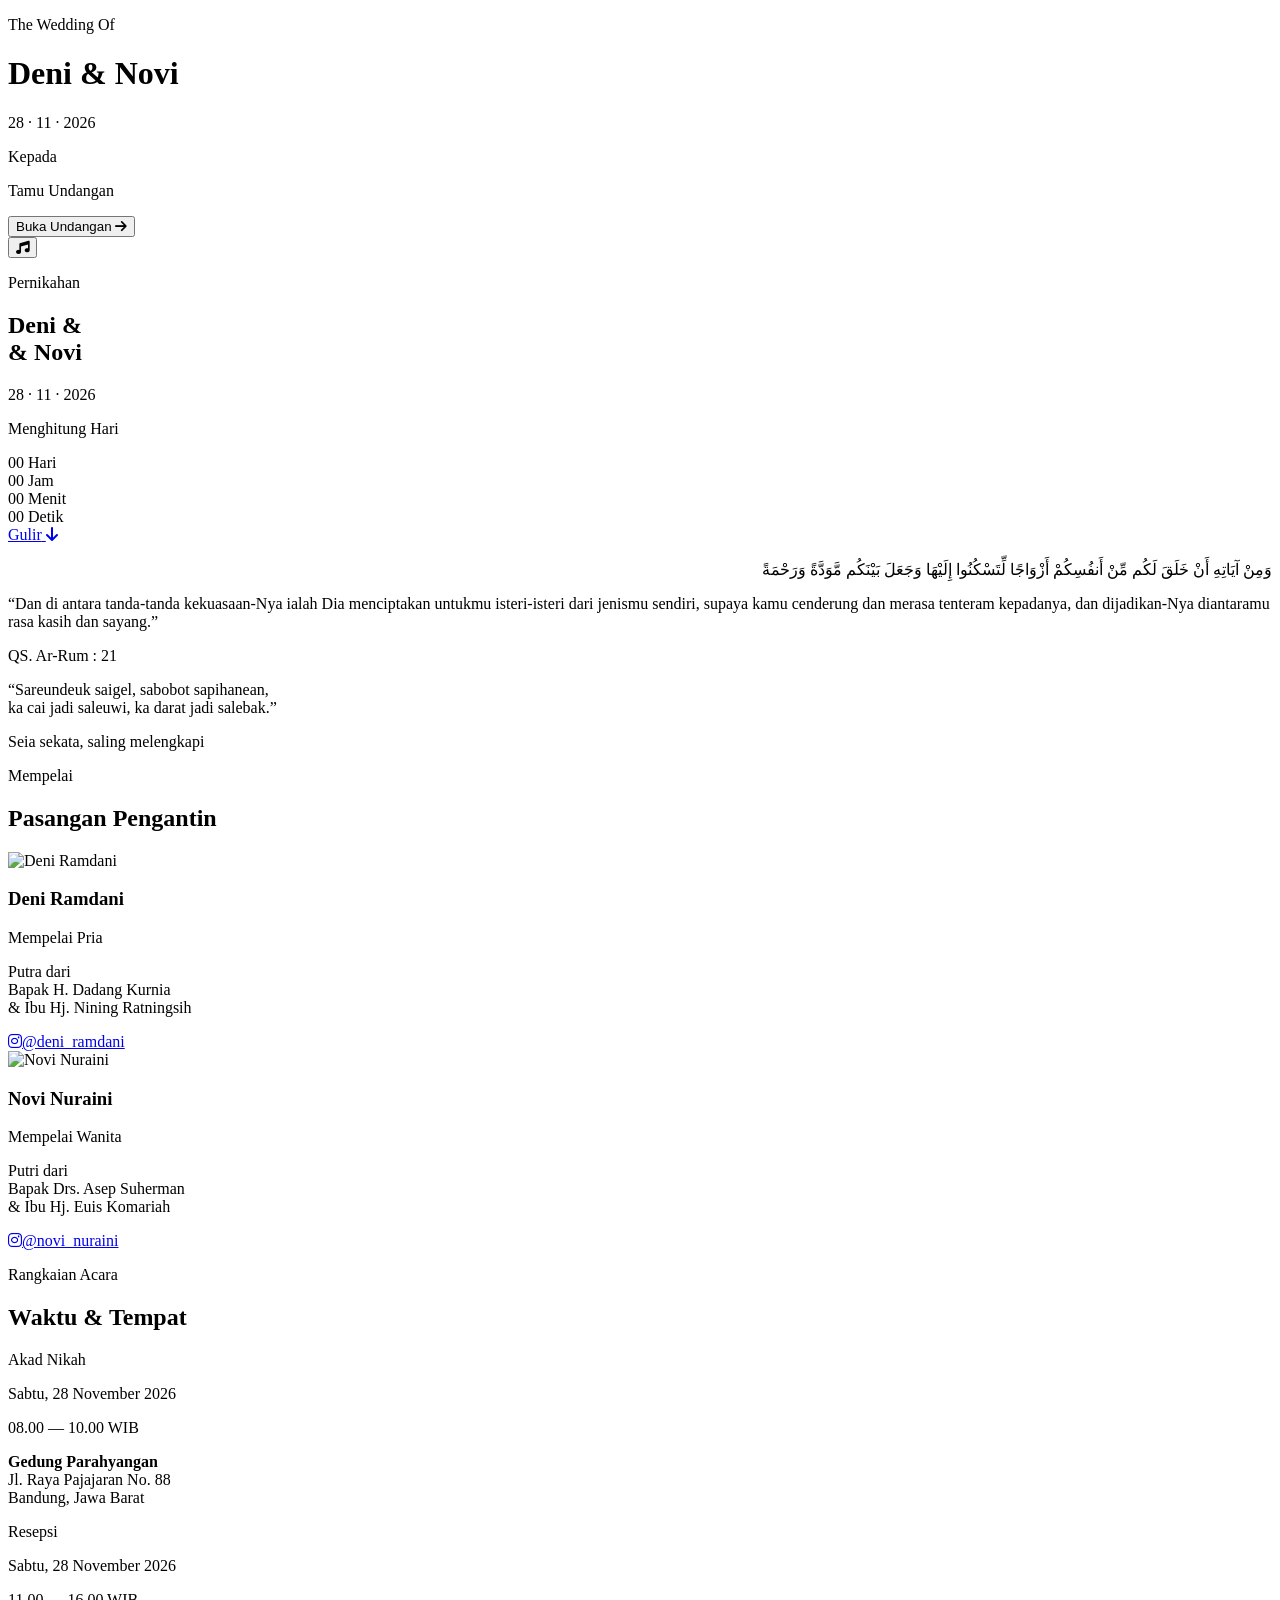
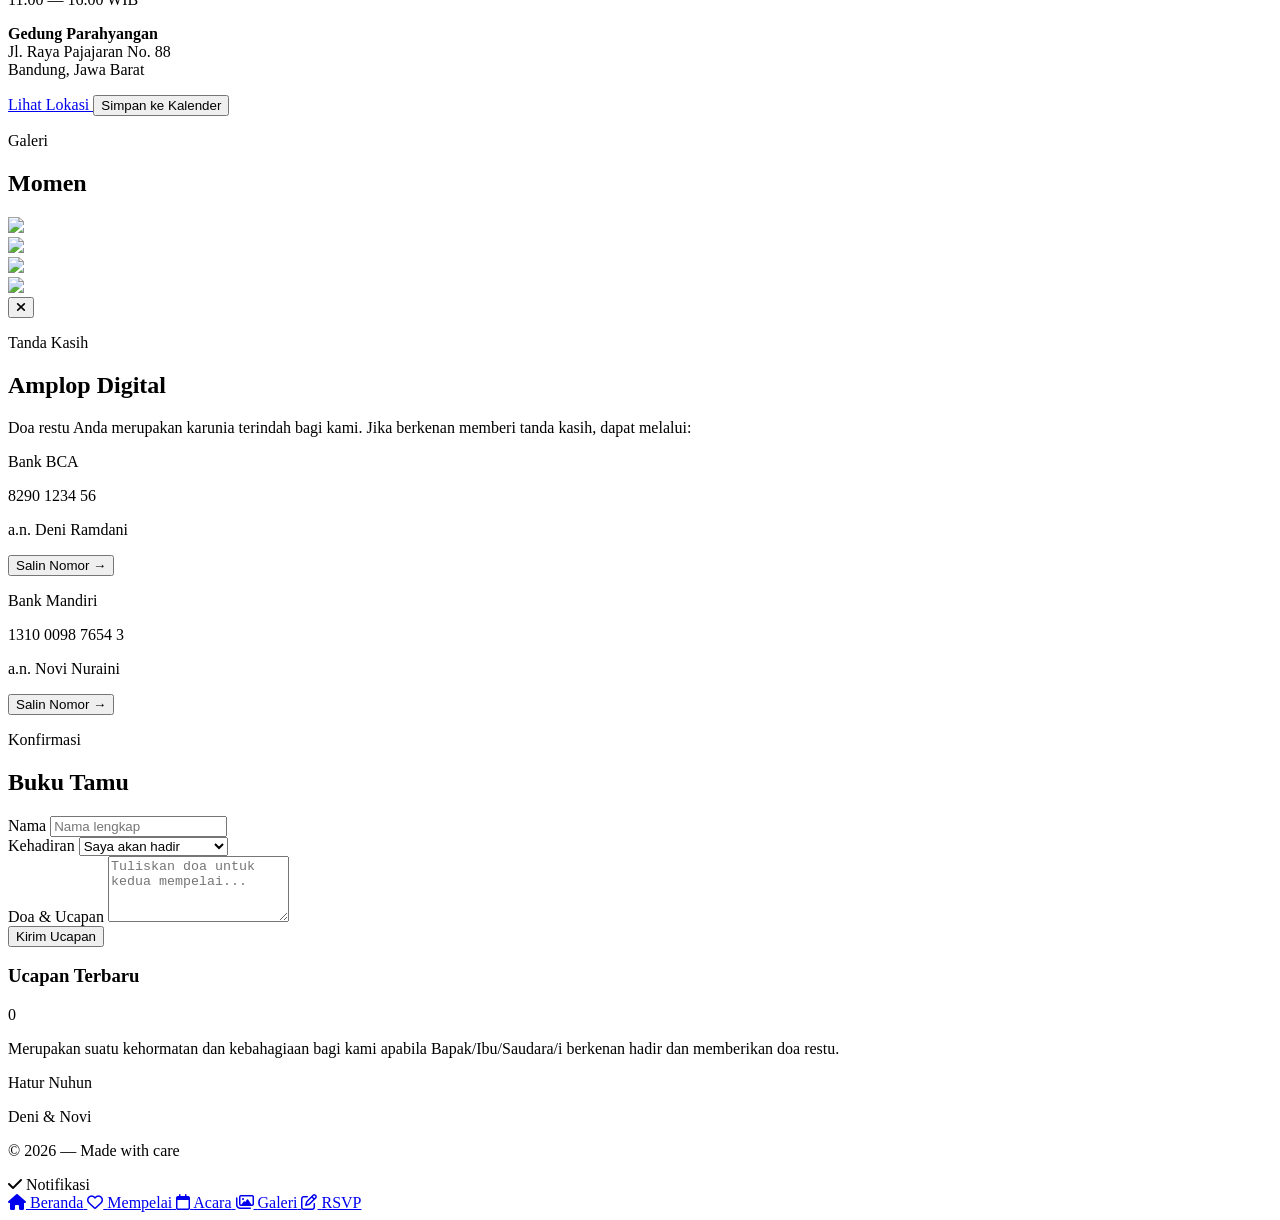
==== index.html @ e6a8d6f3 "Update index.html" ====
<!DOCTYPE html>
<html lang="id" class="scroll-smooth">
<head>
    <meta charset="UTF-8">
    <meta name="viewport" content="width=device-width, initial-scale=1.0">
    <title>Undangan Pernikahan Deni & Novi</title>

    <!-- Google Fonts -->
    <link rel="preconnect" href="https://fonts.googleapis.com">
    <link rel="preconnect" href="https://fonts.gstatic.com" crossorigin>
    <link href="https://fonts.googleapis.com/css2?family=Cormorant+Garamond:ital,wght@0,400;0,500;0,600;1,400;1,500&family=Plus+Jakarta+Sans:wght@300;400;500;600&display=swap" rel="stylesheet">

    <!-- Tailwind CDN (HARUS load sebelum config) -->
    <script src="https://cdn.tailwindcss.com"></script>

    <!--
        ⚠️ WAJIB INLINE: tailwind.config harus diset setelah CDN load.
        Tidak bisa dipindah ke .js external — Tailwind CDN inject config
        langsung ke global scope saat script dieksekusi.
    -->
    <script>
        tailwind.config = {
            theme: {
                extend: {
                    colors: {
                        cream: '#FFF8F8',
                        paper: '#FFFFFF',
                        blush: '#FCE9EC',
                        rose: '#B85C6E',
                        'rose-deep': '#8A3E4D',
                        ink: '#2B1F23',
                        muted: '#8A7078',
                        line: '#F0DDE1',
                    },
                    fontFamily: {
                        serif: ['"Cormorant Garamond"', 'serif'],
                        sans: ['"Plus Jakarta Sans"', 'sans-serif'],
                    }
                }
            }
        }
    </script>

    <!-- Font Awesome -->
    <link rel="stylesheet" href="https://cdnjs.cloudflare.com/ajax/libs/font-awesome/6.4.0/css/all.min.css">

    <!-- Custom CSS -->
    <link rel="stylesheet" href="style.css">
</head>
<body class="lock-scroll bg-cream text-ink font-sans antialiased selection:bg-rose selection:text-paper">

    <!-- ═══════════════════════════════════════════════════════
         OPENING COVER — INTRO SEQUENCE
         ═══════════════════════════════════════════════════════ -->
    <div id="openingCover" class="fixed inset-0 z-[9999] bg-paper texture flex items-center justify-center px-6">

        <div class="intro-line absolute top-0 w-px h-20 md:h-32 bg-line" style="left: calc(50% - 0.5px); animation-delay: 0.2s"></div>
        <div class="intro-line-bottom absolute bottom-0 w-px h-20 md:h-32 bg-line" style="left: calc(50% - 0.5px); animation-delay: 0.2s"></div>

        <div class="w-full max-w-sm md:max-w-lg lg:max-w-2xl text-center space-y-6 md:space-y-8">

            <div class="overflow-hidden">
                <p class="intro-fade text-[10px] md:text-[11px] uppercase tracking-[0.5em] text-muted" style="animation-delay: 0.55s">
                    The Wedding Of
                </p>
            </div>

            <div class="overflow-hidden pb-2 md:pb-4">
                <h1 class="intro-slide font-serif text-6xl md:text-8xl lg:text-9xl text-ink leading-[0.95]" style="animation-delay: 0.95s">
                    Deni <span class="italic text-rose">&</span> Novi
                </h1>
            </div>

            <div class="overflow-hidden">
                <div class="intro-fade flex items-center justify-center gap-3 md:gap-4" style="animation-delay: 1.45s">
                    <span class="h-px w-8 md:w-14 bg-line"></span>
                    <span class="text-[10px] md:text-xs tracking-[0.35em] text-muted">28 · 11 · 2026</span>
                    <span class="h-px w-8 md:w-14 bg-line"></span>
                </div>
            </div>

            <div class="overflow-hidden pt-6 md:pt-10">
                <div class="intro-fade" style="animation-delay: 1.8s">
                    <p class="text-[9px] md:text-[10px] uppercase tracking-[0.35em] text-muted mb-2">Kepada</p>
                    <p id="guestNameDisplay" class="font-serif text-xl md:text-2xl text-ink truncate px-4">Tamu Undangan</p>
                </div>
            </div>

            <div class="overflow-hidden pt-4 md:pt-6">
                <div class="intro-fade" style="animation-delay: 2.15s">
                    <button onclick="openInvitation()"
                            class="group inline-flex items-center gap-3 px-8 md:px-10 py-3.5 border border-rose/50 text-rose text-[10px] md:text-[11px] uppercase tracking-[0.3em] hover:bg-rose hover:text-paper transition-colors duration-500 cursor-pointer">
                        <span>Buka Undangan</span>
                        <i class="fa-solid fa-arrow-right text-[9px] group-hover:translate-x-1 transition-transform duration-300"></i>
                    </button>
                </div>
            </div>

        </div>
    </div>

    <!-- ═══════════════════════════════════════════════════════
         MAIN CONTENT
         ═══════════════════════════════════════════════════════ -->
    <div id="mainContent" class="w-full pb-24 md:pb-32">

        <!-- Audio toggle -->
        <div id="audioContainer" class="fixed bottom-24 md:bottom-8 right-4 md:right-6 z-40 hidden">
            <button id="audioToggleBtn" onclick="toggleAudio()"
                    class="w-10 h-10 md:w-12 md:h-12 bg-paper border border-line text-rose rounded-full shadow-lg flex items-center justify-center transition-all active:scale-90 hover:bg-rose hover:text-paper"
                    title="Putar / Hentikan Musik">
                <i id="audioIcon" class="fa-solid fa-music text-xs md:text-sm"></i>
            </button>
        </div>

        <!-- Backsound: URL direct (SoundHelix, no 403) -->
        <audio id="bgAudio" loop preload="auto" playsinline
               src="https://www.soundhelix.com/examples/mp3/SoundHelix-Song-8.mp3"></audio>

        <!-- ─────────────── HERO ─────────────── -->
        <section id="hero" class="relative min-h-screen flex flex-col items-center justify-center text-center px-6 py-24 bg-paper">

            <p class="text-[10px] md:text-xs uppercase tracking-[0.5em] text-muted mb-8 md:mb-12">Pernikahan</p>

            <h1 class="font-serif text-6xl sm:text-7xl md:text-8xl lg:text-9xl text-ink leading-[0.9]">
                Deni <span class="italic text-rose">&</span><br class="sm:hidden"> <span class="hidden sm:inline italic text-rose">&</span> Novi
            </h1>

            <div class="flex items-center justify-center gap-4 md:gap-6 mt-8 md:mt-12">
                <span class="h-px w-10 md:w-16 bg-line"></span>
                <p class="text-[10px] md:text-xs tracking-[0.35em] text-muted">28 · 11 · 2026</p>
                <span class="h-px w-10 md:w-16 bg-line"></span>
            </div>

            <div class="mt-16 md:mt-24 w-full max-w-xs md:max-w-md">
                <p class="text-[9px] md:text-[10px] uppercase tracking-[0.35em] text-muted mb-5 md:mb-6">Menghitung Hari</p>
                <div class="grid grid-cols-4 gap-2 md:gap-4 text-center">
                    <div>
                        <span id="cdDays" class="block font-serif text-3xl md:text-5xl text-ink leading-none">00</span>
                        <span class="block text-[8px] md:text-[9px] uppercase tracking-[0.25em] text-muted mt-2 md:mt-3">Hari</span>
                    </div>
                    <div>
                        <span id="cdHours" class="block font-serif text-3xl md:text-5xl text-ink leading-none">00</span>
                        <span class="block text-[8px] md:text-[9px] uppercase tracking-[0.25em] text-muted mt-2 md:mt-3">Jam</span>
                    </div>
                    <div>
                        <span id="cdMins" class="block font-serif text-3xl md:text-5xl text-ink leading-none">00</span>
                        <span class="block text-[8px] md:text-[9px] uppercase tracking-[0.25em] text-muted mt-2 md:mt-3">Menit</span>
                    </div>
                    <div>
                        <span id="cdSecs" class="block font-serif text-3xl md:text-5xl text-ink leading-none">00</span>
                        <span class="block text-[8px] md:text-[9px] uppercase tracking-[0.25em] text-muted mt-2 md:mt-3">Detik</span>
                    </div>
                </div>
            </div>

            <a href="#ayat" class="absolute bottom-8 md:bottom-12 left-1/2 -translate-x-1/2 flex flex-col items-center gap-2 text-muted hover:text-rose transition-colors">
                <span class="text-[8px] md:text-[9px] uppercase tracking-[0.35em]">Gulir</span>
                <i class="fa-solid fa-arrow-down text-[10px]"></i>
            </a>
        </section>

        <!-- ─────────────── VERSE ─────────────── -->
        <section id="ayat" class="py-24 md:py-32 px-6 bg-cream">
            <div class="max-w-md md:max-w-2xl mx-auto text-center space-y-6 md:space-y-8">

                <p class="font-serif text-xl md:text-2xl lg:text-3xl leading-[2] text-ink" dir="rtl">
                    وَمِنْ آيَاتِهِ أَنْ خَلَقَ لَكُم مِّنْ أَنفُسِكُمْ أَزْوَاجًا لِّتَسْكُنُوا إِلَيْهَا وَجَعَلَ بَيْنَكُم مَّوَدَّةً وَرَحْمَةً
                </p>

                <p class="text-[13px] md:text-[15px] text-muted leading-relaxed md:leading-loose">
                    &ldquo;Dan di antara tanda-tanda kekuasaan-Nya ialah Dia menciptakan untukmu isteri-isteri dari jenismu sendiri, supaya kamu cenderung dan merasa tenteram kepadanya, dan dijadikan-Nya diantaramu rasa kasih dan sayang.&rdquo;
                </p>

                <p class="text-[10px] md:text-[11px] uppercase tracking-[0.35em] text-rose">QS. Ar-Rum : 21</p>

                <div class="pt-10 md:pt-14 mt-8 md:mt-10 border-t border-line max-w-md mx-auto">
                    <p class="text-[13px] md:text-[15px] text-muted italic leading-relaxed font-serif">
                        &ldquo;Sareundeuk saigel, sabobot sapihanean,<br class="hidden md:inline">ka cai jadi saleuwi, ka darat jadi salebak.&rdquo;
                    </p>
                    <p class="text-[9px] md:text-[10px] uppercase tracking-[0.3em] text-muted mt-4">
                        Seia sekata, saling melengkapi
                    </p>
                </div>
            </div>
        </section>

        <!-- ─────────────── COUPLE ─────────────── -->
        <section id="mempelai" class="py-24 md:py-32 px-6 bg-paper">
            <div class="max-w-md md:max-w-4xl lg:max-w-5xl mx-auto">

                <div class="text-center mb-16 md:mb-20">
                    <p class="text-[10px] md:text-[11px] uppercase tracking-[0.4em] text-muted">Mempelai</p>
                    <h2 class="font-serif text-3xl md:text-4xl lg:text-5xl text-ink mt-2 md:mt-3">Pasangan Pengantin</h2>
                </div>

                <div class="grid md:grid-cols-2 gap-16 md:gap-12 lg:gap-20">

                    <div class="text-center space-y-5 md:space-y-6">
                        <div class="w-32 h-32 md:w-40 md:h-40 lg:w-48 lg:h-48 mx-auto rounded-full overflow-hidden border border-line">
                            <img src="https://images.unsplash.com/photo-1507003211169-0a1dd7228f2d?auto=format&fit=crop&w=500&q=80" alt="Deni Ramdani" class="w-full h-full object-cover">
                        </div>
                        <div>
                            <h3 class="font-serif text-2xl md:text-3xl text-ink">Deni Ramdani</h3>
                            <p class="text-[9px] md:text-[10px] uppercase tracking-[0.35em] text-rose mt-2">Mempelai Pria</p>
                            <p class="text-[12px] md:text-[13px] text-muted mt-5 md:mt-6 leading-relaxed">
                                Putra dari<br>
                                <span class="text-ink">Bapak H. Dadang Kurnia</span><br>
                                &amp; <span class="text-ink">Ibu Hj. Nining Ratningsih</span>
                            </p>
                            <a href="https://instagram.com" target="_blank" rel="noopener noreferrer"
                               class="inline-block mt-5 text-[10px] md:text-[11px] tracking-[0.2em] text-muted hover:text-rose transition-colors">
                                <i class="fa-brands fa-instagram mr-1.5 text-[9px]"></i>@deni_ramdani
                            </a>
                        </div>
                    </div>

                    <div class="text-center space-y-5 md:space-y-6">
                        <div class="w-32 h-32 md:w-40 md:h-40 lg:w-48 lg:h-48 mx-auto rounded-full overflow-hidden border border-line">
                            <img src="https://images.unsplash.com/photo-1534528741775-53994a69daeb?auto=format&fit=crop&w=500&q=80" alt="Novi Nuraini" class="w-full h-full object-cover">
                        </div>
                        <div>
                            <h3 class="font-serif text-2xl md:text-3xl text-ink">Novi Nuraini</h3>
                            <p class="text-[9px] md:text-[10px] uppercase tracking-[0.35em] text-rose mt-2">Mempelai Wanita</p>
                            <p class="text-[12px] md:text-[13px] text-muted mt-5 md:mt-6 leading-relaxed">
                                Putri dari<br>
                                <span class="text-ink">Bapak Drs. Asep Suherman</span><br>
                                &amp; <span class="text-ink">Ibu Hj. Euis Komariah</span>
                            </p>
                            <a href="https://instagram.com" target="_blank" rel="noopener noreferrer"
                               class="inline-block mt-5 text-[10px] md:text-[11px] tracking-[0.2em] text-muted hover:text-rose transition-colors">
                                <i class="fa-brands fa-instagram mr-1.5 text-[9px]"></i>@novi_nuraini
                            </a>
                        </div>
                    </div>

                </div>
            </div>
        </section>

        <!-- ─────────────── EVENTS ─────────────── -->
        <section id="acara" class="py-24 md:py-32 px-6 bg-cream">
            <div class="max-w-md md:max-w-4xl lg:max-w-5xl mx-auto">

                <div class="text-center mb-16 md:mb-20">
                    <p class="text-[10px] md:text-[11px] uppercase tracking-[0.4em] text-muted">Rangkaian Acara</p>
                    <h2 class="font-serif text-3xl md:text-4xl lg:text-5xl text-ink mt-2 md:mt-3">Waktu &amp; Tempat</h2>
                </div>

                <div class="grid md:grid-cols-2 gap-12 md:gap-10 lg:gap-16 text-center">

                    <div>
                        <p class="text-[9px] md:text-[10px] uppercase tracking-[0.35em] text-rose mb-3 md:mb-4">Akad Nikah</p>
                        <p class="font-serif text-xl md:text-2xl text-ink">Sabtu, 28 November 2026</p>
                        <p class="text-[11px] md:text-[12px] text-muted mt-2">08.00 — 10.00 WIB</p>
                        <p class="text-[12px] md:text-[13px] text-ink mt-4 md:mt-5 leading-relaxed">
                            <strong class="font-medium">Gedung Parahyangan</strong><br>
                            Jl. Raya Pajajaran No. 88<br>
                            Bandung, Jawa Barat
                        </p>
                    </div>

                    <div class="md:border-l md:border-line md:pl-10 lg:pl-16">
                        <p class="text-[9px] md:text-[10px] uppercase tracking-[0.35em] text-rose mb-3 md:mb-4">Resepsi</p>
                        <p class="font-serif text-xl md:text-2xl text-ink">Sabtu, 28 November 2026</p>
                        <p class="text-[11px] md:text-[12px] text-muted mt-2">11.00 — 16.00 WIB</p>
                        <p class="text-[12px] md:text-[13px] text-ink mt-4 md:mt-5 leading-relaxed">
                            <strong class="font-medium">Gedung Parahyangan</strong><br>
                            Jl. Raya Pajajaran No. 88<br>
                            Bandung, Jawa Barat
                        </p>
                    </div>

                </div>

                <div class="mt-14 md:mt-16 grid md:grid-cols-2 gap-3 md:gap-4 max-w-md md:max-w-xl mx-auto">
                    <a href="https://maps.google.com" target="_blank" rel="noopener noreferrer"
                       class="block w-full py-3.5 text-center border border-rose/50 text-rose text-[10px] md:text-[11px] uppercase tracking-[0.3em] hover:bg-rose hover:text-paper transition-colors duration-400">
                        Lihat Lokasi
                    </a>
                    <button onclick="addToCalendar()"
                            class="block w-full py-3.5 text-center border border-rose/50 text-rose text-[10px] md:text-[11px] uppercase tracking-[0.3em] hover:bg-rose hover:text-paper transition-colors duration-400">
                        Simpan ke Kalender
                    </button>
                </div>
            </div>
        </section>

        <!-- ─────────────── GALLERY ─────────────── -->
        <section id="galeri" class="py-24 md:py-32 px-6 bg-paper">
            <div class="max-w-md md:max-w-4xl lg:max-w-6xl mx-auto">

                <div class="text-center mb-14 md:mb-16">
                    <p class="text-[10px] md:text-[11px] uppercase tracking-[0.4em] text-muted">Galeri</p>
                    <h2 class="font-serif text-3xl md:text-4xl lg:text-5xl text-ink mt-2 md:mt-3">Momen</h2>
                </div>

                <div class="grid grid-cols-2 md:grid-cols-3 lg:grid-cols-4 gap-1.5 md:gap-2 lg:gap-3">
                    <div onclick="openLightbox('https://images.unsplash.com/photo-1519741497674-611481863552?auto=format&fit=crop&w=1600&q=85')"
                         class="aspect-[3/4] overflow-hidden cursor-pointer">
                        <img src="https://images.unsplash.com/photo-1519741497674-611481863552?auto=format&fit=crop&w=600&q=80"
                             class="w-full h-full object-cover hover:scale-105 transition-transform duration-700">
                    </div>
                    <div onclick="openLightbox('https://images.unsplash.com/photo-1511285560929-80b456fea0bc?auto=format&fit=crop&w=1600&q=85')"
                         class="aspect-[3/4] overflow-hidden cursor-pointer">
                        <img src="https://images.unsplash.com/photo-1511285560929-80b456fea0bc?auto=format&fit=crop&w=600&q=80"
                             class="w-full h-full object-cover hover:scale-105 transition-transform duration-700">
                    </div>
                    <div onclick="openLightbox('https://images.unsplash.com/photo-1583939003579-730e3918a45a?auto=format&fit=crop&w=1600&q=85')"
                         class="aspect-[3/4] overflow-hidden cursor-pointer">
                        <img src="https://images.unsplash.com/photo-1583939003579-730e3918a45a?auto=format&fit=crop&w=600&q=80"
                             class="w-full h-full object-cover hover:scale-105 transition-transform duration-700">
                    </div>
                    <div onclick="openLightbox('https://images.unsplash.com/photo-1465495976277-4387d4b0b4c6?auto=format&fit=crop&w=1600&q=85')"
                         class="aspect-[3/4] overflow-hidden cursor-pointer">
                        <img src="https://images.unsplash.com/photo-1465495976277-4387d4b0b4c6?auto=format&fit=crop&w=600&q=80"
                             class="w-full h-full object-cover hover:scale-105 transition-transform duration-700">
                    </div>
                </div>
            </div>
        </section>

        <!-- LIGHTBOX -->
        <div id="lightboxModal" class="fixed inset-0 z-50 bg-ink/95 hidden items-center justify-center p-6">
            <button onclick="closeLightbox()" class="absolute top-6 right-6 text-paper/80 hover:text-paper text-xl w-10 h-10 flex items-center justify-center">
                <i class="fa-solid fa-xmark"></i>
            </button>
            <img id="lightboxImg" src="" alt="" class="max-w-full max-h-[85vh] object-contain">
        </div>

        <!-- ─────────────── GIFT ─────────────── -->
        <section id="hadiah" class="py-24 md:py-32 px-6 bg-cream">
            <div class="max-w-md md:max-w-3xl mx-auto text-center">

                <p class="text-[10px] md:text-[11px] uppercase tracking-[0.4em] text-muted">Tanda Kasih</p>
                <h2 class="font-serif text-3xl md:text-4xl lg:text-5xl text-ink mt-2 md:mt-3">Amplop Digital</h2>
                <p class="text-[12px] md:text-[13px] text-muted mt-4 md:mt-5 leading-relaxed max-w-md mx-auto">
                    Doa restu Anda merupakan karunia terindah bagi kami. Jika berkenan memberi tanda kasih, dapat melalui:
                </p>

                <div class="mt-10 md:mt-14 grid md:grid-cols-2 gap-4 md:gap-6 text-left">
                    <div class="border border-line p-6 md:p-7 bg-paper">
                        <p class="text-[9px] md:text-[10px] uppercase tracking-[0.35em] text-muted mb-3">Bank BCA</p>
                        <p class="font-serif text-xl md:text-2xl text-ink tracking-wide">8290 1234 56</p>
                        <p class="text-[11px] md:text-[12px] text-muted mt-2">a.n. Deni Ramdani</p>
                        <button onclick="copyToClipboard('8290123456', 'BCA')"
                                class="mt-5 text-[9px] md:text-[10px] uppercase tracking-[0.3em] text-rose hover:text-rose-deep transition-colors">
                            Salin Nomor →
                        </button>
                    </div>

                    <div class="border border-line p-6 md:p-7 bg-paper">
                        <p class="text-[9px] md:text-[10px] uppercase tracking-[0.35em] text-muted mb-3">Bank Mandiri</p>
                        <p class="font-serif text-xl md:text-2xl text-ink tracking-wide">1310 0098 7654 3</p>
                        <p class="text-[11px] md:text-[12px] text-muted mt-2">a.n. Novi Nuraini</p>
                        <button onclick="copyToClipboard('1310009876543', 'Mandiri')"
                                class="mt-5 text-[9px] md:text-[10px] uppercase tracking-[0.3em] text-rose hover:text-rose-deep transition-colors">
                            Salin Nomor →
                        </button>
                    </div>
                </div>
            </div>
        </section>

        <!-- ─────────────── RSVP ─────────────── -->
        <section id="rsvp" class="py-24 md:py-32 px-6 bg-paper">
            <div class="max-w-md md:max-w-4xl lg:max-w-5xl mx-auto">

                <div class="text-center mb-14 md:mb-16">
                    <p class="text-[10px] md:text-[11px] uppercase tracking-[0.4em] text-muted">Konfirmasi</p>
                    <h2 class="font-serif text-3xl md:text-4xl lg:text-5xl text-ink mt-2 md:mt-3">Buku Tamu</h2>
                </div>

                <div class="grid md:grid-cols-2 gap-14 md:gap-10 lg:gap-16">

                    <form id="rsvpForm" onsubmit="handleRSVPSubmit(event)" class="space-y-6 md:space-y-7">
                        <div>
                            <label class="block text-[9px] md:text-[10px] uppercase tracking-[0.3em] text-muted mb-2">Nama</label>
                            <input type="text" id="inputName" required placeholder="Nama lengkap"
                                   class="w-full px-0 py-2.5 bg-transparent border-0 border-b border-line text-sm md:text-base text-ink placeholder:text-muted/50">
                        </div>
                        <div>
                            <label class="block text-[9px] md:text-[10px] uppercase tracking-[0.3em] text-muted mb-2">Kehadiran</label>
                            <select id="inputAttendance" required
                                    class="w-full px-0 py-2.5 bg-transparent border-0 border-b border-line text-sm md:text-base text-ink appearance-none">
                                <option value="Hadir">Saya akan hadir</option>
                                <option value="Tidak Hadir">Maaf, tidak bisa hadir</option>
                                <option value="Ragu-ragu">Masih ragu-ragu</option>
                            </select>
                        </div>
                        <div>
                            <label class="block text-[9px] md:text-[10px] uppercase tracking-[0.3em] text-muted mb-2">Doa &amp; Ucapan</label>
                            <textarea id="inputWish" rows="4" required placeholder="Tuliskan doa untuk kedua mempelai..."
                                      class="w-full px-0 py-2.5 bg-transparent border-0 border-b border-line text-sm md:text-base text-ink placeholder:text-muted/50 resize-none"></textarea>
                        </div>
                        <button type="submit"
                                class="w-full py-3.5 md:py-4 bg-rose text-paper text-[10px] md:text-[11px] uppercase tracking-[0.35em] hover:bg-rose-deep transition-colors duration-400">
                            Kirim Ucapan
                        </button>
                    </form>

                    <div>
                        <div class="flex items-baseline justify-between mb-4 pb-3 border-b border-line">
                            <h3 class="text-[10px] md:text-[11px] uppercase tracking-[0.3em] text-muted">Ucapan Terbaru</h3>
                            <span id="wishCountBadge" class="text-[9px] md:text-[10px] tracking-wider text-muted">0</span>
                        </div>
                        <div id="wishFeedList" class="max-h-[480px] overflow-y-auto -mr-2 pr-2"></div>
                    </div>

                </div>
            </div>
        </section>

        <!-- ─────────────── FOOTER ─────────────── -->
        <footer class="py-16 md:py-24 px-6 bg-cream text-center">
            <p class="text-[12px] md:text-[14px] text-muted max-w-md mx-auto leading-relaxed">
                Merupakan suatu kehormatan dan kebahagiaan bagi kami apabila Bapak/Ibu/Saudara/i berkenan hadir dan memberikan doa restu.
            </p>
            <p class="font-serif italic text-2xl md:text-4xl text-ink mt-8 md:mt-10">Hatur Nuhun</p>
            <p class="text-[9px] md:text-[10px] uppercase tracking-[0.4em] text-muted mt-3 md:mt-4">Deni &amp; Novi</p>

            <div class="mt-12 md:mt-16 pt-6 md:pt-8 border-t border-line max-w-md mx-auto">
                <p class="text-[9px] md:text-[10px] uppercase tracking-[0.3em] text-muted/70">
                    &copy; 2026 — Made with care
                </p>
            </div>
        </footer>
    </div>

    <!-- Toast -->
    <div id="toastNotification"
         class="fixed bottom-28 md:bottom-24 left-1/2 -translate-x-1/2 bg-ink text-paper text-[10px] md:text-[11px] uppercase tracking-[0.2em] px-4 py-3 opacity-0 pointer-events-none transition-all duration-300 z-50 flex items-center gap-2 whitespace-nowrap rounded-full">
        <i id="toastIcon" class="fa-solid fa-check text-[9px] text-blush"></i>
        <span id="toastMsg">Notifikasi</span>
    </div>

    <!-- Bottom Nav -->
    <nav id="bottomNav"
         class="fixed bottom-0 md:bottom-6 left-1/2 -translate-x-1/2 z-40 bg-paper/95 md:bg-paper backdrop-blur border-t md:border md:rounded-full border-line flex justify-around md:justify-center items-center gap-0 md:gap-1 w-full max-w-md md:max-w-fit py-2.5 md:py-2 md:px-4 md:shadow-xl">
        <a href="#hero" class="flex flex-col md:flex-row items-center text-muted hover:text-rose md:px-3 md:py-2 md:rounded-full md:hover:bg-blush transition-colors gap-1 md:gap-2">
            <i class="fa-solid fa-house text-[10px] md:text-xs"></i>
            <span class="text-[8px] md:text-[10px] uppercase tracking-[0.1em] md:tracking-wider">Beranda</span>
        </a>
        <a href="#mempelai" class="flex flex-col md:flex-row items-center text-muted hover:text-rose md:px-3 md:py-2 md:rounded-full md:hover:bg-blush transition-colors gap-1 md:gap-2">
            <i class="fa-regular fa-heart text-[10px] md:text-xs"></i>
            <span class="text-[8px] md:text-[10px] uppercase tracking-[0.1em] md:tracking-wider">Mempelai</span>
        </a>
        <a href="#acara" class="flex flex-col md:flex-row items-center text-muted hover:text-rose md:px-3 md:py-2 md:rounded-full md:hover:bg-blush transition-colors gap-1 md:gap-2">
            <i class="fa-regular fa-calendar text-[10px] md:text-xs"></i>
            <span class="text-[8px] md:text-[10px] uppercase tracking-[0.1em] md:tracking-wider">Acara</span>
        </a>
        <a href="#galeri" class="flex flex-col md:flex-row items-center text-muted hover:text-rose md:px-3 md:py-2 md:rounded-full md:hover:bg-blush transition-colors gap-1 md:gap-2">
            <i class="fa-regular fa-images text-[10px] md:text-xs"></i>
            <span class="text-[8px] md:text-[10px] uppercase tracking-[0.1em] md:tracking-wider">Galeri</span>
        </a>
        <a href="#rsvp" class="flex flex-col md:flex-row items-center text-muted hover:text-rose md:px-3 md:py-2 md:rounded-full md:hover:bg-blush transition-colors gap-1 md:gap-2">
            <i class="fa-regular fa-pen-to-square text-[10px] md:text-xs"></i>
            <span class="text-[8px] md:text-[10px] uppercase tracking-[0.1em] md:tracking-wider">RSVP</span>
        </a>
    </nav>

    <!-- Custom JS -->
    <script src="script.js"></script>
</body>
</html>
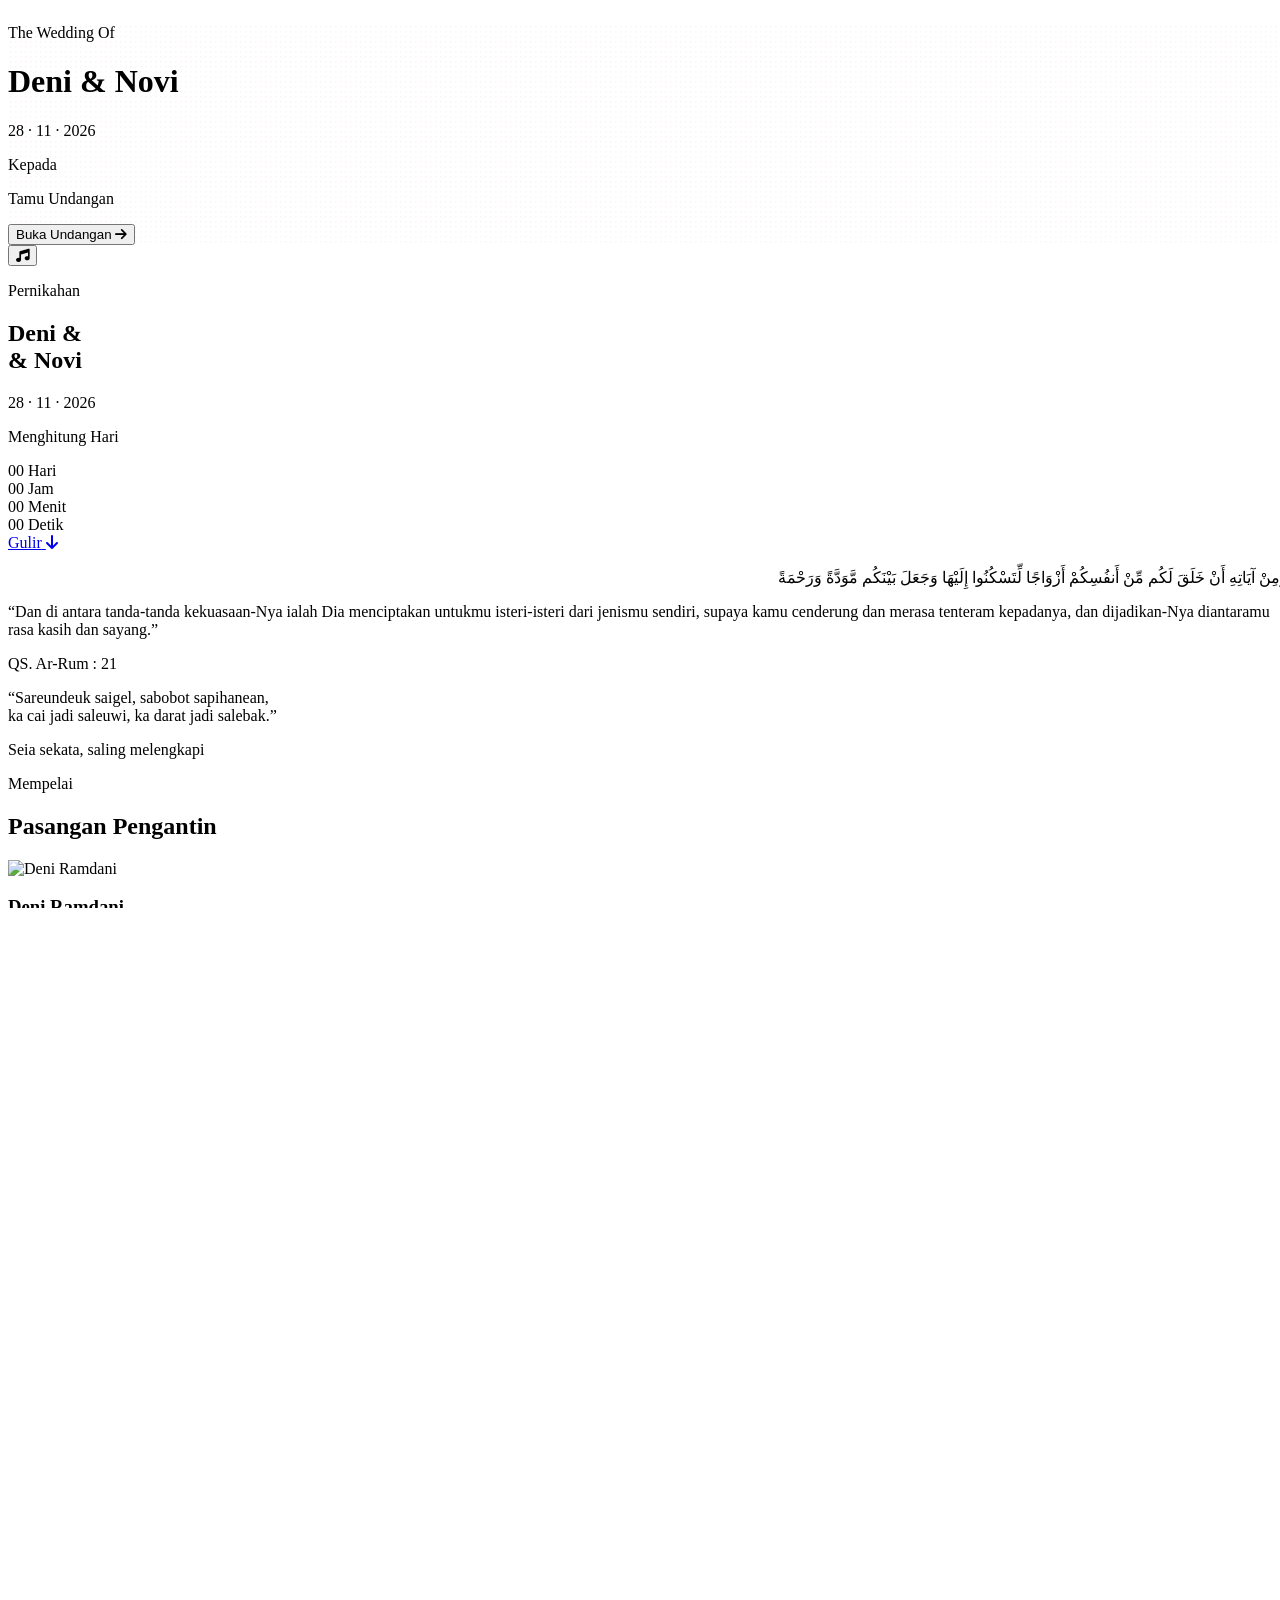
==== commit d994f639: "Update index.html" ====
--- a/index.html
+++ b/index.html
@@ -5,19 +5,13 @@
     <meta name="viewport" content="width=device-width, initial-scale=1.0">
     <title>Undangan Pernikahan Deni & Novi</title>
 
-    <!-- Google Fonts -->
     <link rel="preconnect" href="https://fonts.googleapis.com">
     <link rel="preconnect" href="https://fonts.gstatic.com" crossorigin>
     <link href="https://fonts.googleapis.com/css2?family=Cormorant+Garamond:ital,wght@0,400;0,500;0,600;1,400;1,500&family=Plus+Jakarta+Sans:wght@300;400;500;600&display=swap" rel="stylesheet">
 
-    <!-- Tailwind CDN (HARUS load sebelum config) -->
     <script src="https://cdn.tailwindcss.com"></script>
 
-    <!--
-        ⚠️ WAJIB INLINE: tailwind.config harus diset setelah CDN load.
-        Tidak bisa dipindah ke .js external — Tailwind CDN inject config
-        langsung ke global scope saat script dieksekusi.
-    -->
+    <!-- WAJIB INLINE: tailwind.config harus diset setelah CDN load -->
     <script>
         tailwind.config = {
             theme: {
@@ -41,16 +35,15 @@
         }
     </script>
 
-    <!-- Font Awesome -->
     <link rel="stylesheet" href="https://cdnjs.cloudflare.com/ajax/libs/font-awesome/6.4.0/css/all.min.css">
 
-    <!-- Custom CSS -->
+    <!-- Path RELATIF: tanpa leading slash → GitHub Pages subpath aman -->
     <link rel="stylesheet" href="style.css">
 </head>
 <body class="lock-scroll bg-cream text-ink font-sans antialiased selection:bg-rose selection:text-paper">
 
     <!-- ═══════════════════════════════════════════════════════
-         OPENING COVER — INTRO SEQUENCE
+         OPENING COVER — INTRO
          ═══════════════════════════════════════════════════════ -->
     <div id="openingCover" class="fixed inset-0 z-[9999] bg-paper texture flex items-center justify-center px-6">
 
@@ -113,7 +106,7 @@
             </button>
         </div>
 
-        <!-- Backsound: URL direct (SoundHelix, no 403) -->
+        <!-- Backsound -->
         <audio id="bgAudio" loop preload="auto" playsinline
                src="https://www.soundhelix.com/examples/mp3/SoundHelix-Song-8.mp3"></audio>
 
@@ -275,11 +268,11 @@
 
                 <div class="mt-14 md:mt-16 grid md:grid-cols-2 gap-3 md:gap-4 max-w-md md:max-w-xl mx-auto">
                     <a href="https://maps.google.com" target="_blank" rel="noopener noreferrer"
-                       class="block w-full py-3.5 text-center border border-rose/50 text-rose text-[10px] md:text-[11px] uppercase tracking-[0.3em] hover:bg-rose hover:text-paper transition-colors duration-400">
+                       class="block w-full py-3.5 text-center border border-rose/50 text-rose text-[10px] md:text-[11px] uppercase tracking-[0.3em] hover:bg-rose hover:text-paper transition-colors duration-300">
                         Lihat Lokasi
                     </a>
                     <button onclick="addToCalendar()"
-                            class="block w-full py-3.5 text-center border border-rose/50 text-rose text-[10px] md:text-[11px] uppercase tracking-[0.3em] hover:bg-rose hover:text-paper transition-colors duration-400">
+                            class="block w-full py-3.5 text-center border border-rose/50 text-rose text-[10px] md:text-[11px] uppercase tracking-[0.3em] hover:bg-rose hover:text-paper transition-colors duration-300">
                         Simpan ke Kalender
                     </button>
                 </div>
@@ -299,22 +292,22 @@
                     <div onclick="openLightbox('https://images.unsplash.com/photo-1519741497674-611481863552?auto=format&fit=crop&w=1600&q=85')"
                          class="aspect-[3/4] overflow-hidden cursor-pointer">
                         <img src="https://images.unsplash.com/photo-1519741497674-611481863552?auto=format&fit=crop&w=600&q=80"
-                             class="w-full h-full object-cover hover:scale-105 transition-transform duration-700">
+                             alt="Galeri 1" class="w-full h-full object-cover hover:scale-105 transition-transform duration-700">
                     </div>
                     <div onclick="openLightbox('https://images.unsplash.com/photo-1511285560929-80b456fea0bc?auto=format&fit=crop&w=1600&q=85')"
                          class="aspect-[3/4] overflow-hidden cursor-pointer">
                         <img src="https://images.unsplash.com/photo-1511285560929-80b456fea0bc?auto=format&fit=crop&w=600&q=80"
-                             class="w-full h-full object-cover hover:scale-105 transition-transform duration-700">
+                             alt="Galeri 2" class="w-full h-full object-cover hover:scale-105 transition-transform duration-700">
                     </div>
                     <div onclick="openLightbox('https://images.unsplash.com/photo-1583939003579-730e3918a45a?auto=format&fit=crop&w=1600&q=85')"
                          class="aspect-[3/4] overflow-hidden cursor-pointer">
                         <img src="https://images.unsplash.com/photo-1583939003579-730e3918a45a?auto=format&fit=crop&w=600&q=80"
-                             class="w-full h-full object-cover hover:scale-105 transition-transform duration-700">
+                             alt="Galeri 3" class="w-full h-full object-cover hover:scale-105 transition-transform duration-700">
                     </div>
                     <div onclick="openLightbox('https://images.unsplash.com/photo-1465495976277-4387d4b0b4c6?auto=format&fit=crop&w=1600&q=85')"
                          class="aspect-[3/4] overflow-hidden cursor-pointer">
                         <img src="https://images.unsplash.com/photo-1465495976277-4387d4b0b4c6?auto=format&fit=crop&w=600&q=80"
-                             class="w-full h-full object-cover hover:scale-105 transition-transform duration-700">
+                             alt="Galeri 4" class="w-full h-full object-cover hover:scale-105 transition-transform duration-700">
                     </div>
                 </div>
             </div>
@@ -373,7 +366,7 @@
 
                 <div class="grid md:grid-cols-2 gap-14 md:gap-10 lg:gap-16">
 
-                    <form id="rsvpForm" onsubmit="handleRSVPSubmit(event)" class="space-y-6 md:space-y-7">
+                    <form id="rsvpForm" class="space-y-6 md:space-y-7">
                         <div>
                             <label class="block text-[9px] md:text-[10px] uppercase tracking-[0.3em] text-muted mb-2">Nama</label>
                             <input type="text" id="inputName" required placeholder="Nama lengkap"
@@ -394,7 +387,7 @@
                                       class="w-full px-0 py-2.5 bg-transparent border-0 border-b border-line text-sm md:text-base text-ink placeholder:text-muted/50 resize-none"></textarea>
                         </div>
                         <button type="submit"
-                                class="w-full py-3.5 md:py-4 bg-rose text-paper text-[10px] md:text-[11px] uppercase tracking-[0.35em] hover:bg-rose-deep transition-colors duration-400">
+                                class="w-full py-3.5 md:py-4 bg-rose text-paper text-[10px] md:text-[11px] uppercase tracking-[0.35em] hover:bg-rose-deep transition-colors duration-300">
                             Kirim Ucapan
                         </button>
                     </form>
@@ -459,7 +452,7 @@
         </a>
     </nav>
 
-    <!-- Custom JS -->
+    <!-- Path RELATIF — tanpa leading slash -->
     <script src="script.js"></script>
 </body>
 </html>
--- a/style.css
+++ b/style.css
@@ -0,0 +1,112 @@
+/* ============================================
+   CUSTOM STYLES — Undangan Deni & Novi
+   ============================================ */
+
+/* Scrollbar */
+::-webkit-scrollbar { width: 6px; }
+::-webkit-scrollbar-track { background: #FFF8F8; }
+::-webkit-scrollbar-thumb { background: #F0DDE1; border-radius: 4px; }
+::-webkit-scrollbar-thumb:hover { background: #B85C6E; }
+
+/* Lock scroll saat cover tampil */
+.lock-scroll {
+    overflow: hidden !important;
+    height: 100vh !important;
+    position: fixed !important;
+    width: 100% !important;
+    touch-action: none !important;
+}
+
+/* Prevent horizontal overflow */
+html, body {
+    overflow-x: hidden;
+}
+
+/* ============================================
+   INTRO ANIMATIONS
+   ============================================ */
+
+@keyframes lineGrow {
+    from { transform: scaleY(0); }
+    to   { transform: scaleY(1); }
+}
+
+@keyframes fadeUp {
+    from { opacity: 0; transform: translateY(18px); }
+    to   { opacity: 1; transform: translateY(0); }
+}
+
+@keyframes slideUp {
+    from { transform: translateY(110%); }
+    to   { transform: translateY(0); }
+}
+
+@keyframes coverExit {
+    to {
+        opacity: 0;
+        transform: scale(1.02);
+        filter: blur(4px);
+    }
+}
+
+.intro-line {
+    transform: scaleY(0);
+    transform-origin: top;
+    animation: lineGrow 0.8s cubic-bezier(0.65, 0, 0.35, 1) forwards;
+}
+
+.intro-line-bottom {
+    transform: scaleY(0);
+    transform-origin: bottom;
+    animation: lineGrow 0.8s cubic-bezier(0.65, 0, 0.35, 1) forwards;
+}
+
+.intro-fade {
+    opacity: 0;
+    animation: fadeUp 0.85s cubic-bezier(0.65, 0, 0.35, 1) forwards;
+}
+
+.intro-slide {
+    transform: translateY(110%);
+    animation: slideUp 1.15s cubic-bezier(0.65, 0, 0.35, 1) forwards;
+}
+
+.cover-exit {
+    animation: coverExit 0.9s cubic-bezier(0.65, 0, 0.35, 1) forwards;
+    pointer-events: none;
+}
+
+/* ============================================
+   DECORATIVE
+   ============================================ */
+
+.texture {
+    background-image: radial-gradient(rgba(184, 92, 110, 0.05) 1px, transparent 1px);
+    background-size: 5px 5px;
+}
+
+/* ============================================
+   FORM FOCUS STATE
+   ============================================ */
+
+input:focus,
+select:focus,
+textarea:focus {
+    outline: none;
+    border-color: #B85C6E !important;
+}
+
+/* ============================================
+   REDUCED MOTION — aksesibilitas
+   ============================================ */
+
+@media (prefers-reduced-motion: reduce) {
+    .intro-line,
+    .intro-line-bottom,
+    .intro-fade,
+    .intro-slide,
+    .cover-exit {
+        animation-duration: 0.01ms !important;
+        animation-iteration-count: 1 !important;
+    }
+}
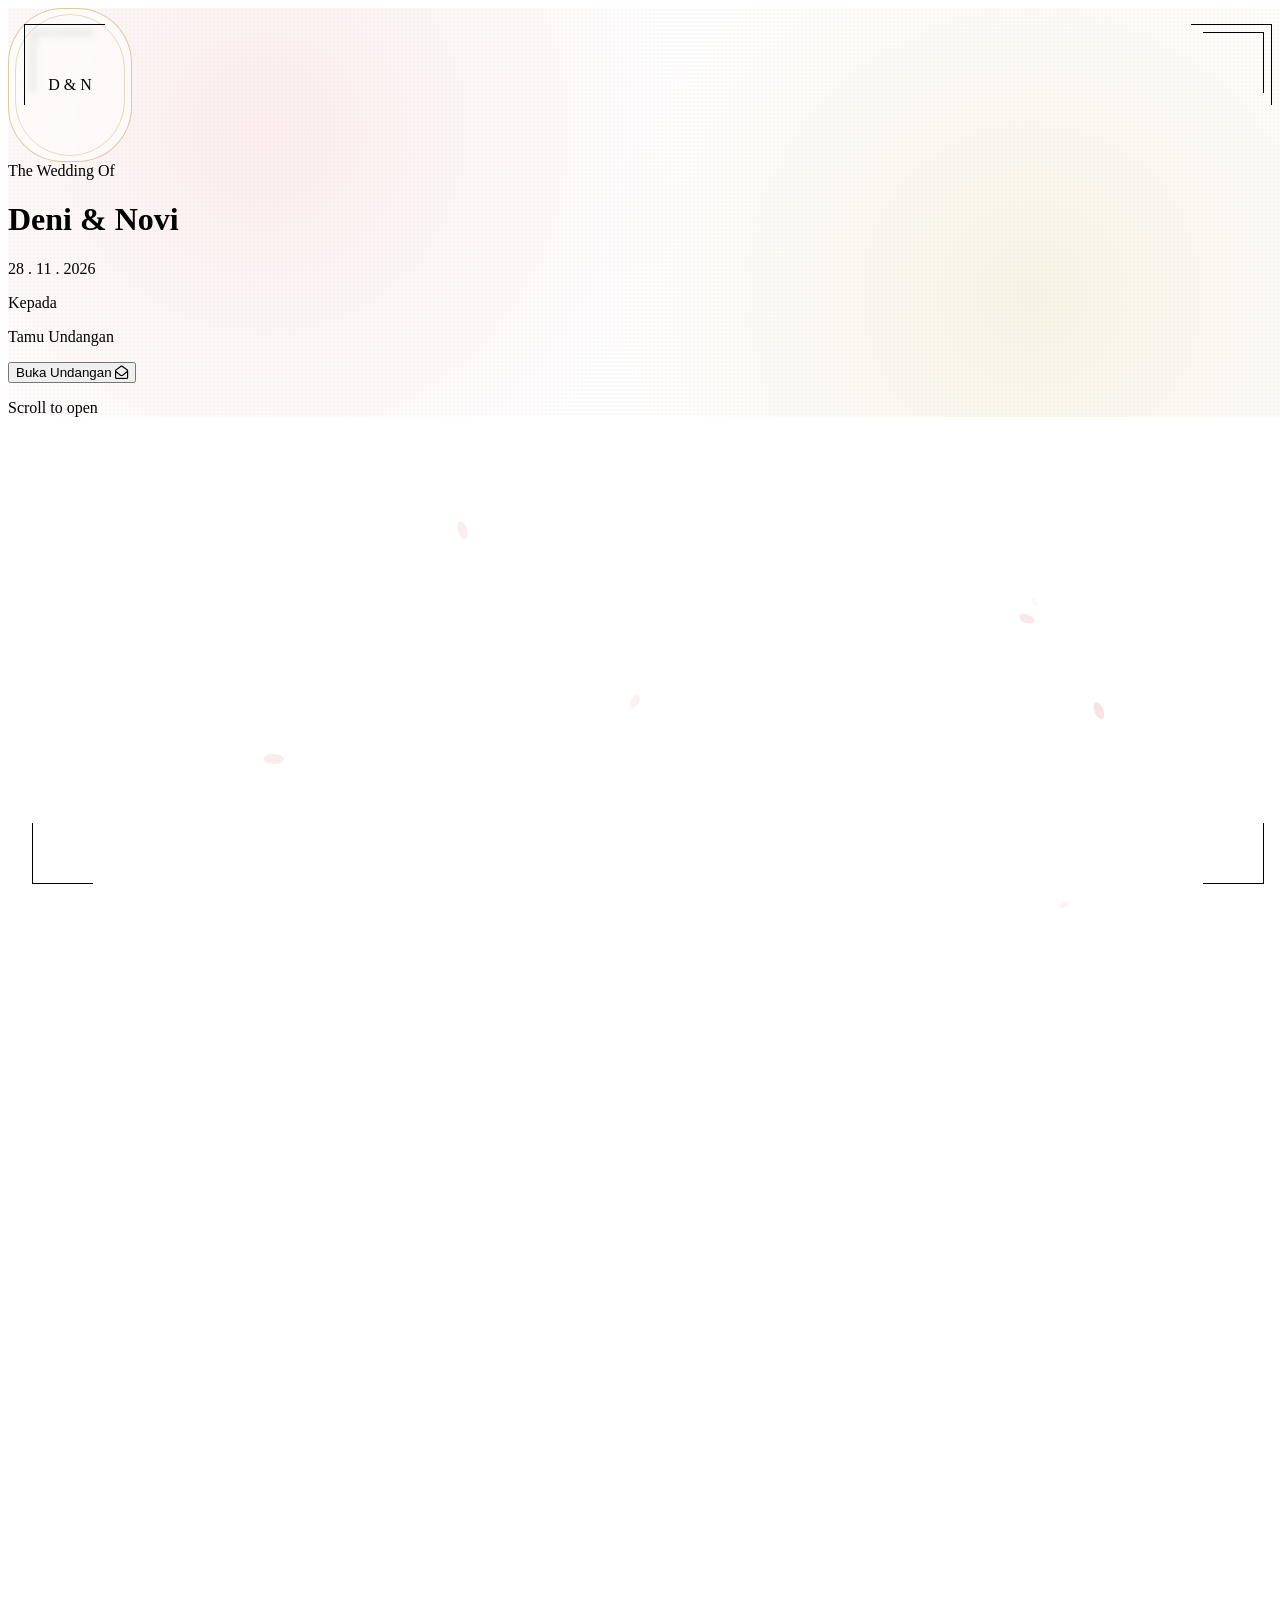
==== commit 5a8b7199: "Update index.html" ====
--- a/index.html
+++ b/index.html
@@ -3,32 +3,35 @@
 <head>
     <meta charset="UTF-8">
     <meta name="viewport" content="width=device-width, initial-scale=1.0">
-    <title>Undangan Pernikahan Deni & Novi</title>
+    <title>Deni & Novi — Undangan Pernikahan</title>
 
     <link rel="preconnect" href="https://fonts.googleapis.com">
     <link rel="preconnect" href="https://fonts.gstatic.com" crossorigin>
-    <link href="https://fonts.googleapis.com/css2?family=Cormorant+Garamond:ital,wght@0,400;0,500;0,600;1,400;1,500&family=Plus+Jakarta+Sans:wght@300;400;500;600&display=swap" rel="stylesheet">
+    <link href="https://fonts.googleapis.com/css2?family=Italiana&family=Pinyon+Script&family=Cormorant+Garamond:ital,wght@0,400;0,500;0,600;1,400;1,500&family=Jost:wght@300;400;500&display=swap" rel="stylesheet">
 
     <script src="https://cdn.tailwindcss.com"></script>
-
-    <!-- WAJIB INLINE: tailwind.config harus diset setelah CDN load -->
     <script>
         tailwind.config = {
             theme: {
                 extend: {
                     colors: {
-                        cream: '#FFF8F8',
+                        cream: '#FCF8F4',
                         paper: '#FFFFFF',
-                        blush: '#FCE9EC',
-                        rose: '#B85C6E',
-                        'rose-deep': '#8A3E4D',
-                        ink: '#2B1F23',
-                        muted: '#8A7078',
-                        line: '#F0DDE1',
+                        blush: '#FCF3F2',
+                        'rose-soft': '#F5DCDC',
+                        rose: '#C8969A',
+                        'rose-deep': '#A67277',
+                        gold: '#C9A961',
+                        'gold-soft': '#E8D8B0',
+                        ink: '#3A2E2E',
+                        muted: '#8B7676',
+                        line: '#EEDDDD',
                     },
                     fontFamily: {
+                        display: ['Italiana', 'serif'],
+                        script: ['"Pinyon Script"', 'cursive'],
                         serif: ['"Cormorant Garamond"', 'serif'],
-                        sans: ['"Plus Jakarta Sans"', 'sans-serif'],
+                        sans: ['Jost', 'sans-serif'],
                     }
                 }
             }
@@ -36,193 +39,276 @@
     </script>
 
     <link rel="stylesheet" href="https://cdnjs.cloudflare.com/ajax/libs/font-awesome/6.4.0/css/all.min.css">
-
-    <!-- Path RELATIF: tanpa leading slash → GitHub Pages subpath aman -->
     <link rel="stylesheet" href="style.css">
 </head>
 <body class="lock-scroll bg-cream text-ink font-sans antialiased selection:bg-rose selection:text-paper">
 
     <!-- ═══════════════════════════════════════════════════════
-         OPENING COVER — INTRO
+         OPENING COVER
          ═══════════════════════════════════════════════════════ -->
-    <div id="openingCover" class="fixed inset-0 z-[9999] bg-paper texture flex items-center justify-center px-6">
-
-        <div class="intro-line absolute top-0 w-px h-20 md:h-32 bg-line" style="left: calc(50% - 0.5px); animation-delay: 0.2s"></div>
-        <div class="intro-line-bottom absolute bottom-0 w-px h-20 md:h-32 bg-line" style="left: calc(50% - 0.5px); animation-delay: 0.2s"></div>
-
-        <div class="w-full max-w-sm md:max-w-lg lg:max-w-2xl text-center space-y-6 md:space-y-8">
-
+    <div id="openingCover" class="fixed inset-0 z-[9999] bg-blush texture flex items-center justify-center px-6 overflow-hidden">
+
+        <!-- Botanical corners -->
+        <div class="corner corner-tl"></div>
+        <div class="corner corner-tr"></div>
+        <div class="corner corner-bl"></div>
+        <div class="corner corner-br"></div>
+
+        <!-- Soft radial glow behind -->
+        <div class="absolute w-[500px] h-[500px] rounded-full bg-rose-soft/40 blur-3xl pointer-events-none"></div>
+
+        <div class="relative w-full max-w-sm md:max-w-xl text-center space-y-7 md:space-y-9">
+
+            <!-- Monogram -->
+            <div class="intro-fade" style="animation-delay: 0.3s">
+                <div class="monogram mx-auto">
+                    <div class="monogram-inner">
+                        <span class="font-script text-3xl md:text-4xl text-rose-deep">D & N</span>
+                    </div>
+                </div>
+            </div>
+
+            <!-- Label -->
             <div class="overflow-hidden">
-                <p class="intro-fade text-[10px] md:text-[11px] uppercase tracking-[0.5em] text-muted" style="animation-delay: 0.55s">
-                    The Wedding Of
-                </p>
-            </div>
-
-            <div class="overflow-hidden pb-2 md:pb-4">
-                <h1 class="intro-slide font-serif text-6xl md:text-8xl lg:text-9xl text-ink leading-[0.95]" style="animation-delay: 0.95s">
-                    Deni <span class="italic text-rose">&</span> Novi
+                <div class="intro-fade flex items-center justify-center gap-3" style="animation-delay: 0.55s">
+                    <span class="h-px w-10 bg-gold/50"></span>
+                    <span class="text-[10px] md:text-[11px] uppercase tracking-[0.5em] text-muted">The Wedding Of</span>
+                    <span class="h-px w-10 bg-gold/50"></span>
+                </div>
+            </div>
+
+            <!-- Names -->
+            <div class="overflow-hidden pb-3">
+                <h1 class="intro-slide font-script text-7xl md:text-8xl lg:text-9xl text-rose-deep leading-[1.1] drop-shadow-sm" style="animation-delay: 0.95s">
+                    Deni & Novi
                 </h1>
             </div>
 
+            <!-- Date -->
             <div class="overflow-hidden">
-                <div class="intro-fade flex items-center justify-center gap-3 md:gap-4" style="animation-delay: 1.45s">
-                    <span class="h-px w-8 md:w-14 bg-line"></span>
-                    <span class="text-[10px] md:text-xs tracking-[0.35em] text-muted">28 · 11 · 2026</span>
-                    <span class="h-px w-8 md:w-14 bg-line"></span>
-                </div>
-            </div>
-
-            <div class="overflow-hidden pt-6 md:pt-10">
-                <div class="intro-fade" style="animation-delay: 1.8s">
-                    <p class="text-[9px] md:text-[10px] uppercase tracking-[0.35em] text-muted mb-2">Kepada</p>
-                    <p id="guestNameDisplay" class="font-serif text-xl md:text-2xl text-ink truncate px-4">Tamu Undangan</p>
-                </div>
-            </div>
-
-            <div class="overflow-hidden pt-4 md:pt-6">
-                <div class="intro-fade" style="animation-delay: 2.15s">
+                <div class="intro-fade flex items-center justify-center gap-3" style="animation-delay: 1.4s">
+                    <span class="h-px w-10 bg-gold/50"></span>
+                    <span class="text-[10px] md:text-xs tracking-[0.4em] text-muted uppercase">28 . 11 . 2026</span>
+                    <span class="h-px w-10 bg-gold/50"></span>
+                </div>
+            </div>
+
+            <!-- Guest card -->
+            <div class="overflow-hidden pt-6 md:pt-8">
+                <div class="intro-fade" style="animation-delay: 1.75s">
+                    <div class="inline-block px-6 md:px-10 py-4 bg-white/80 backdrop-blur border border-gold/40 rounded-sm">
+                        <p class="text-[9px] md:text-[10px] uppercase tracking-[0.35em] text-muted mb-2">Kepada</p>
+                        <p id="guestNameDisplay" class="font-serif text-lg md:text-xl text-ink truncate max-w-[240px] md:max-w-none mx-auto">Tamu Undangan</p>
+                    </div>
+                </div>
+            </div>
+
+            <!-- Button -->
+            <div class="overflow-hidden pt-4">
+                <div class="intro-fade" style="animation-delay: 2.1s">
                     <button onclick="openInvitation()"
-                            class="group inline-flex items-center gap-3 px-8 md:px-10 py-3.5 border border-rose/50 text-rose text-[10px] md:text-[11px] uppercase tracking-[0.3em] hover:bg-rose hover:text-paper transition-colors duration-500 cursor-pointer">
+                            class="group relative inline-flex items-center gap-3 px-10 md:px-12 py-3.5 bg-rose text-paper text-[10px] md:text-[11px] uppercase tracking-[0.35em] hover:bg-rose-deep transition-colors duration-500 cursor-pointer shadow-md hover:shadow-xl">
                         <span>Buka Undangan</span>
-                        <i class="fa-solid fa-arrow-right text-[9px] group-hover:translate-x-1 transition-transform duration-300"></i>
+                        <i class="fa-regular fa-envelope-open text-[11px] group-hover:scale-110 transition-transform"></i>
                     </button>
                 </div>
             </div>
 
+        </div>
+
+        <!-- Bottom hint -->
+        <div class="absolute bottom-6 left-0 right-0 text-center intro-fade" style="animation-delay: 2.4s">
+            <p class="text-[8px] md:text-[9px] uppercase tracking-[0.4em] text-muted/70">Scroll to open</p>
         </div>
     </div>
 
     <!-- ═══════════════════════════════════════════════════════
          MAIN CONTENT
          ═══════════════════════════════════════════════════════ -->
-    <div id="mainContent" class="w-full pb-24 md:pb-32">
-
-        <!-- Audio toggle -->
+    <div id="mainContent" class="w-full pb-24 md:pb-0 overflow-x-hidden">
+
+        <!-- Petals canvas (subtle) -->
+        <canvas id="petalCanvas" class="fixed inset-0 pointer-events-none z-[5]"></canvas>
+
+        <!-- Audio -->
         <div id="audioContainer" class="fixed bottom-24 md:bottom-8 right-4 md:right-6 z-40 hidden">
             <button id="audioToggleBtn" onclick="toggleAudio()"
-                    class="w-10 h-10 md:w-12 md:h-12 bg-paper border border-line text-rose rounded-full shadow-lg flex items-center justify-center transition-all active:scale-90 hover:bg-rose hover:text-paper"
-                    title="Putar / Hentikan Musik">
-                <i id="audioIcon" class="fa-solid fa-music text-xs md:text-sm"></i>
+                    class="w-11 h-11 bg-white/90 backdrop-blur border border-gold/50 text-rose rounded-full shadow-lg flex items-center justify-center transition-all active:scale-90 hover:bg-rose hover:text-paper">
+                <i id="audioIcon" class="fa-solid fa-music text-xs"></i>
             </button>
         </div>
 
-        <!-- Backsound -->
         <audio id="bgAudio" loop preload="auto" playsinline
                src="https://www.soundhelix.com/examples/mp3/SoundHelix-Song-8.mp3"></audio>
 
-        <!-- ─────────────── HERO ─────────────── -->
-        <section id="hero" class="relative min-h-screen flex flex-col items-center justify-center text-center px-6 py-24 bg-paper">
-
-            <p class="text-[10px] md:text-xs uppercase tracking-[0.5em] text-muted mb-8 md:mb-12">Pernikahan</p>
-
-            <h1 class="font-serif text-6xl sm:text-7xl md:text-8xl lg:text-9xl text-ink leading-[0.9]">
-                Deni <span class="italic text-rose">&</span><br class="sm:hidden"> <span class="hidden sm:inline italic text-rose">&</span> Novi
-            </h1>
-
-            <div class="flex items-center justify-center gap-4 md:gap-6 mt-8 md:mt-12">
-                <span class="h-px w-10 md:w-16 bg-line"></span>
-                <p class="text-[10px] md:text-xs tracking-[0.35em] text-muted">28 · 11 · 2026</p>
-                <span class="h-px w-10 md:w-16 bg-line"></span>
-            </div>
-
-            <div class="mt-16 md:mt-24 w-full max-w-xs md:max-w-md">
-                <p class="text-[9px] md:text-[10px] uppercase tracking-[0.35em] text-muted mb-5 md:mb-6">Menghitung Hari</p>
-                <div class="grid grid-cols-4 gap-2 md:gap-4 text-center">
-                    <div>
-                        <span id="cdDays" class="block font-serif text-3xl md:text-5xl text-ink leading-none">00</span>
-                        <span class="block text-[8px] md:text-[9px] uppercase tracking-[0.25em] text-muted mt-2 md:mt-3">Hari</span>
-                    </div>
-                    <div>
-                        <span id="cdHours" class="block font-serif text-3xl md:text-5xl text-ink leading-none">00</span>
-                        <span class="block text-[8px] md:text-[9px] uppercase tracking-[0.25em] text-muted mt-2 md:mt-3">Jam</span>
-                    </div>
-                    <div>
-                        <span id="cdMins" class="block font-serif text-3xl md:text-5xl text-ink leading-none">00</span>
-                        <span class="block text-[8px] md:text-[9px] uppercase tracking-[0.25em] text-muted mt-2 md:mt-3">Menit</span>
-                    </div>
-                    <div>
-                        <span id="cdSecs" class="block font-serif text-3xl md:text-5xl text-ink leading-none">00</span>
-                        <span class="block text-[8px] md:text-[9px] uppercase tracking-[0.25em] text-muted mt-2 md:mt-3">Detik</span>
-                    </div>
-                </div>
-            </div>
-
-            <a href="#ayat" class="absolute bottom-8 md:bottom-12 left-1/2 -translate-x-1/2 flex flex-col items-center gap-2 text-muted hover:text-rose transition-colors">
-                <span class="text-[8px] md:text-[9px] uppercase tracking-[0.35em]">Gulir</span>
-                <i class="fa-solid fa-arrow-down text-[10px]"></i>
-            </a>
-        </section>
-
-        <!-- ─────────────── VERSE ─────────────── -->
-        <section id="ayat" class="py-24 md:py-32 px-6 bg-cream">
-            <div class="max-w-md md:max-w-2xl mx-auto text-center space-y-6 md:space-y-8">
-
-                <p class="font-serif text-xl md:text-2xl lg:text-3xl leading-[2] text-ink" dir="rtl">
-                    وَمِنْ آيَاتِهِ أَنْ خَلَقَ لَكُم مِّنْ أَنفُسِكُمْ أَزْوَاجًا لِّتَسْكُنُوا إِلَيْهَا وَجَعَلَ بَيْنَكُم مَّوَدَّةً وَرَحْمَةً
-                </p>
-
-                <p class="text-[13px] md:text-[15px] text-muted leading-relaxed md:leading-loose">
-                    &ldquo;Dan di antara tanda-tanda kekuasaan-Nya ialah Dia menciptakan untukmu isteri-isteri dari jenismu sendiri, supaya kamu cenderung dan merasa tenteram kepadanya, dan dijadikan-Nya diantaramu rasa kasih dan sayang.&rdquo;
-                </p>
-
-                <p class="text-[10px] md:text-[11px] uppercase tracking-[0.35em] text-rose">QS. Ar-Rum : 21</p>
-
-                <div class="pt-10 md:pt-14 mt-8 md:mt-10 border-t border-line max-w-md mx-auto">
-                    <p class="text-[13px] md:text-[15px] text-muted italic leading-relaxed font-serif">
-                        &ldquo;Sareundeuk saigel, sabobot sapihanean,<br class="hidden md:inline">ka cai jadi saleuwi, ka darat jadi salebak.&rdquo;
+        <!-- ═════ HERO ═════ -->
+        <section id="hero" class="relative h-screen min-h-[640px] md:min-h-[700px] overflow-hidden">
+
+            <div class="hero-img absolute inset-0">
+                <img src="https://images.unsplash.com/photo-1519741497674-611481863552?auto=format&fit=crop&w=1600&q=85"
+                     alt="Deni & Novi" class="w-full h-full object-cover">
+            </div>
+
+            <div class="absolute inset-0 bg-gradient-to-b from-ink/40 via-ink/25 to-ink/60"></div>
+
+            <div class="relative z-10 h-full flex flex-col items-center justify-center text-center px-6 py-16">
+
+                <div class="reveal">
+                    <p class="text-[10px] md:text-xs uppercase tracking-[0.5em] text-paper/80 mb-6">We're Getting Married</p>
+                </div>
+
+                <div class="reveal" style="transition-delay: 0.15s">
+                    <h1 class="font-script text-7xl md:text-9xl text-paper leading-[1.1] drop-shadow-lg">
+                        Deni & Novi
+                    </h1>
+                </div>
+
+                <div class="reveal mt-4" style="transition-delay: 0.3s">
+                    <div class="flex items-center justify-center gap-4">
+                        <span class="h-px w-12 bg-paper/60"></span>
+                        <p class="text-[10px] md:text-xs uppercase tracking-[0.4em] text-paper/90">28 . 11 . 2026</p>
+                        <span class="h-px w-12 bg-paper/60"></span>
+                    </div>
+                </div>
+
+                <!-- Countdown card -->
+                <div class="reveal mt-10 md:mt-14 w-full max-w-md" style="transition-delay: 0.45s">
+                    <div class="bg-white/95 backdrop-blur-md border border-gold/40 px-6 py-6 md:px-8 md:py-7 shadow-xl">
+                        <p class="text-[9px] md:text-[10px] uppercase tracking-[0.4em] text-muted mb-4">Menghitung Hari</p>
+                        <div class="grid grid-cols-4 divide-x divide-line">
+                            <div>
+                                <span id="cdDays" class="block font-display text-3xl md:text-4xl text-rose-deep leading-none">00</span>
+                                <span class="block text-[8px] md:text-[9px] uppercase tracking-[0.25em] text-muted mt-2">Hari</span>
+                            </div>
+                            <div>
+                                <span id="cdHours" class="block font-display text-3xl md:text-4xl text-rose-deep leading-none">00</span>
+                                <span class="block text-[8px] md:text-[9px] uppercase tracking-[0.25em] text-muted mt-2">Jam</span>
+                            </div>
+                            <div>
+                                <span id="cdMins" class="block font-display text-3xl md:text-4xl text-rose-deep leading-none">00</span>
+                                <span class="block text-[8px] md:text-[9px] uppercase tracking-[0.25em] text-muted mt-2">Menit</span>
+                            </div>
+                            <div>
+                                <span id="cdSecs" class="block font-display text-3xl md:text-4xl text-rose-deep leading-none">00</span>
+                                <span class="block text-[8px] md:text-[9px] uppercase tracking-[0.25em] text-muted mt-2">Detik</span>
+                            </div>
+                        </div>
+                    </div>
+                </div>
+
+            </div>
+
+            <!-- Scroll hint -->
+            <div class="absolute bottom-6 left-1/2 -translate-x-1/2 z-10 flex flex-col items-center gap-2 text-paper/70">
+                <span class="text-[8px] uppercase tracking-[0.4em]">Scroll</span>
+                <span class="scroll-line"></span>
+            </div>
+        </section>
+
+        <!-- ═════ VERSE ═════ -->
+        <section id="ayat" class="py-24 md:py-32 px-6 bg-blush relative">
+            <div class="max-w-xl md:max-w-2xl mx-auto text-center">
+
+                <div class="reveal">
+                    <div class="section-label">
+                        <span class="h-px w-12 bg-gold/50"></span>
+                        <span class="text-[9px] uppercase tracking-[0.45em] text-rose">Bismillah</span>
+                        <span class="h-px w-12 bg-gold/50"></span>
+                    </div>
+                </div>
+
+                <div class="reveal mt-8" style="transition-delay: 0.1s">
+                    <p class="font-serif text-xl md:text-2xl lg:text-3xl leading-[2] text-ink" dir="rtl">
+                        وَمِنْ آيَاتِهِ أَنْ خَلَقَ لَكُم مِّنْ أَنفُسِكُمْ أَزْوَاجًا لِّتَسْكُنُوا إِلَيْهَا وَجَعَلَ بَيْنَكُم مَّوَدَّةً وَرَحْمَةً
                     </p>
-                    <p class="text-[9px] md:text-[10px] uppercase tracking-[0.3em] text-muted mt-4">
-                        Seia sekata, saling melengkapi
+                </div>
+
+                <div class="reveal mt-6" style="transition-delay: 0.2s">
+                    <p class="text-[13px] md:text-[14px] text-muted leading-relaxed italic">
+                        &ldquo;Dan di antara tanda-tanda kekuasaan-Nya ialah Dia menciptakan untukmu isteri-isteri dari jenismu sendiri, supaya kamu cenderung dan merasa tenteram kepadanya, dan dijadikan-Nya diantaramu rasa kasih dan sayang.&rdquo;
                     </p>
-                </div>
-            </div>
-        </section>
-
-        <!-- ─────────────── COUPLE ─────────────── -->
-        <section id="mempelai" class="py-24 md:py-32 px-6 bg-paper">
-            <div class="max-w-md md:max-w-4xl lg:max-w-5xl mx-auto">
-
-                <div class="text-center mb-16 md:mb-20">
-                    <p class="text-[10px] md:text-[11px] uppercase tracking-[0.4em] text-muted">Mempelai</p>
-                    <h2 class="font-serif text-3xl md:text-4xl lg:text-5xl text-ink mt-2 md:mt-3">Pasangan Pengantin</h2>
-                </div>
-
-                <div class="grid md:grid-cols-2 gap-16 md:gap-12 lg:gap-20">
-
-                    <div class="text-center space-y-5 md:space-y-6">
-                        <div class="w-32 h-32 md:w-40 md:h-40 lg:w-48 lg:h-48 mx-auto rounded-full overflow-hidden border border-line">
-                            <img src="https://images.unsplash.com/photo-1507003211169-0a1dd7228f2d?auto=format&fit=crop&w=500&q=80" alt="Deni Ramdani" class="w-full h-full object-cover">
-                        </div>
-                        <div>
-                            <h3 class="font-serif text-2xl md:text-3xl text-ink">Deni Ramdani</h3>
-                            <p class="text-[9px] md:text-[10px] uppercase tracking-[0.35em] text-rose mt-2">Mempelai Pria</p>
-                            <p class="text-[12px] md:text-[13px] text-muted mt-5 md:mt-6 leading-relaxed">
+                    <p class="text-[10px] uppercase tracking-[0.4em] text-gold mt-4">QS. Ar-Rum : 21</p>
+                </div>
+
+                <div class="reveal mt-12 flex items-center justify-center gap-4" style="transition-delay: 0.3s">
+                    <span class="h-px w-16 bg-gold/40"></span>
+                    <svg class="w-3 h-3 text-gold" fill="currentColor" viewBox="0 0 24 24"><path d="M12 2 L15 9 L22 12 L15 15 L12 22 L9 15 L2 12 L9 9 Z"/></svg>
+                    <span class="h-px w-16 bg-gold/40"></span>
+                </div>
+
+                <div class="reveal mt-8" style="transition-delay: 0.4s">
+                    <p class="font-serif italic text-[15px] md:text-base text-rose-deep leading-relaxed">
+                        &ldquo;Sareundeuk saigel, sabobot sapihanean,<br>ka cai jadi saleuwi, ka darat jadi salebak.&rdquo;
+                    </p>
+                </div>
+
+            </div>
+        </section>
+
+        <!-- ═════ COUPLE ═════ -->
+        <section id="mempelai" class="py-24 md:py-32 px-6 bg-cream">
+            <div class="max-w-3xl mx-auto">
+
+                <div class="text-center mb-16 md:mb-20 reveal">
+                    <div class="section-label">
+                        <span class="h-px w-12 bg-gold/50"></span>
+                        <span class="text-[9px] uppercase tracking-[0.45em] text-rose">Mempelai</span>
+                        <span class="h-px w-12 bg-gold/50"></span>
+                    </div>
+                    <h2 class="font-display text-3xl md:text-5xl text-ink mt-4">The Bride & Groom</h2>
+                </div>
+
+                <div class="space-y-20 md:space-y-24">
+
+                    <!-- Groom -->
+                    <div class="reveal flex flex-col md:flex-row items-center gap-10 md:gap-16">
+                        <div class="relative shrink-0">
+                            <div class="absolute -inset-2 border border-gold/40 rounded-full"></div>
+                            <div class="w-48 h-48 md:w-56 md:h-56 rounded-full overflow-hidden shadow-xl">
+                                <img src="https://images.unsplash.com/photo-1507003211169-0a1dd7228f2d?auto=format&fit=crop&w=500&q=80" alt="Deni Ramdani" class="w-full h-full object-cover hover:scale-105 transition-transform duration-700">
+                            </div>
+                        </div>
+                        <div class="text-center md:text-left">
+                            <p class="text-[10px] uppercase tracking-[0.4em] text-rose mb-2">Mempelai Pria</p>
+                            <h3 class="font-script text-4xl md:text-5xl text-rose-deep mb-4">Deni Ramdani</h3>
+                            <p class="text-[12px] md:text-[13px] text-muted leading-relaxed">
                                 Putra dari<br>
-                                <span class="text-ink">Bapak H. Dadang Kurnia</span><br>
-                                &amp; <span class="text-ink">Ibu Hj. Nining Ratningsih</span>
+                                <span class="text-ink font-medium">Bapak H. Dadang Kurnia</span><br>
+                                &amp; <span class="text-ink font-medium">Ibu Hj. Nining Ratningsih</span>
                             </p>
                             <a href="https://instagram.com" target="_blank" rel="noopener noreferrer"
-                               class="inline-block mt-5 text-[10px] md:text-[11px] tracking-[0.2em] text-muted hover:text-rose transition-colors">
-                                <i class="fa-brands fa-instagram mr-1.5 text-[9px]"></i>@deni_ramdani
+                               class="inline-flex items-center gap-2 mt-5 text-[11px] tracking-wider text-muted hover:text-rose transition-colors">
+                                <i class="fa-brands fa-instagram text-gold"></i>@deni_ramdani
                             </a>
                         </div>
                     </div>
 
-                    <div class="text-center space-y-5 md:space-y-6">
-                        <div class="w-32 h-32 md:w-40 md:h-40 lg:w-48 lg:h-48 mx-auto rounded-full overflow-hidden border border-line">
-                            <img src="https://images.unsplash.com/photo-1534528741775-53994a69daeb?auto=format&fit=crop&w=500&q=80" alt="Novi Nuraini" class="w-full h-full object-cover">
-                        </div>
-                        <div>
-                            <h3 class="font-serif text-2xl md:text-3xl text-ink">Novi Nuraini</h3>
-                            <p class="text-[9px] md:text-[10px] uppercase tracking-[0.35em] text-rose mt-2">Mempelai Wanita</p>
-                            <p class="text-[12px] md:text-[13px] text-muted mt-5 md:mt-6 leading-relaxed">
+                    <!-- Ampersand divider -->
+                    <div class="reveal flex items-center justify-center gap-4">
+                        <span class="h-px w-20 bg-gold/40"></span>
+                        <span class="font-script text-5xl text-rose">and</span>
+                        <span class="h-px w-20 bg-gold/40"></span>
+                    </div>
+
+                    <!-- Bride -->
+                    <div class="reveal flex flex-col md:flex-row-reverse items-center gap-10 md:gap-16">
+                        <div class="relative shrink-0">
+                            <div class="absolute -inset-2 border border-gold/40 rounded-full"></div>
+                            <div class="w-48 h-48 md:w-56 md:h-56 rounded-full overflow-hidden shadow-xl">
+                                <img src="https://images.unsplash.com/photo-1534528741775-53994a69daeb?auto=format&fit=crop&w=500&q=80" alt="Novi Nuraini" class="w-full h-full object-cover hover:scale-105 transition-transform duration-700">
+                            </div>
+                        </div>
+                        <div class="text-center md:text-right">
+                            <p class="text-[10px] uppercase tracking-[0.4em] text-rose mb-2">Mempelai Wanita</p>
+                            <h3 class="font-script text-4xl md:text-5xl text-rose-deep mb-4">Novi Nuraini</h3>
+                            <p class="text-[12px] md:text-[13px] text-muted leading-relaxed">
                                 Putri dari<br>
-                                <span class="text-ink">Bapak Drs. Asep Suherman</span><br>
-                                &amp; <span class="text-ink">Ibu Hj. Euis Komariah</span>
+                                <span class="text-ink font-medium">Bapak Drs. Asep Suherman</span><br>
+                                &amp; <span class="text-ink font-medium">Ibu Hj. Euis Komariah</span>
                             </p>
                             <a href="https://instagram.com" target="_blank" rel="noopener noreferrer"
-                               class="inline-block mt-5 text-[10px] md:text-[11px] tracking-[0.2em] text-muted hover:text-rose transition-colors">
-                                <i class="fa-brands fa-instagram mr-1.5 text-[9px]"></i>@novi_nuraini
+                               class="inline-flex items-center gap-2 mt-5 text-[11px] tracking-wider text-muted hover:text-rose transition-colors">
+                                <i class="fa-brands fa-instagram text-gold"></i>@novi_nuraini
                             </a>
                         </div>
                     </div>
@@ -231,83 +317,112 @@
             </div>
         </section>
 
-        <!-- ─────────────── EVENTS ─────────────── -->
-        <section id="acara" class="py-24 md:py-32 px-6 bg-cream">
-            <div class="max-w-md md:max-w-4xl lg:max-w-5xl mx-auto">
-
-                <div class="text-center mb-16 md:mb-20">
-                    <p class="text-[10px] md:text-[11px] uppercase tracking-[0.4em] text-muted">Rangkaian Acara</p>
-                    <h2 class="font-serif text-3xl md:text-4xl lg:text-5xl text-ink mt-2 md:mt-3">Waktu &amp; Tempat</h2>
-                </div>
-
-                <div class="grid md:grid-cols-2 gap-12 md:gap-10 lg:gap-16 text-center">
-
-                    <div>
-                        <p class="text-[9px] md:text-[10px] uppercase tracking-[0.35em] text-rose mb-3 md:mb-4">Akad Nikah</p>
-                        <p class="font-serif text-xl md:text-2xl text-ink">Sabtu, 28 November 2026</p>
-                        <p class="text-[11px] md:text-[12px] text-muted mt-2">08.00 — 10.00 WIB</p>
-                        <p class="text-[12px] md:text-[13px] text-ink mt-4 md:mt-5 leading-relaxed">
+        <!-- ═════ EVENTS ═════ -->
+        <section id="acara" class="py-24 md:py-32 px-6 bg-blush relative">
+            <div class="max-w-4xl mx-auto">
+
+                <div class="text-center mb-16 md:mb-20 reveal">
+                    <div class="section-label">
+                        <span class="h-px w-12 bg-gold/50"></span>
+                        <span class="text-[9px] uppercase tracking-[0.45em] text-rose">Save The Date</span>
+                        <span class="h-px w-12 bg-gold/50"></span>
+                    </div>
+                    <h2 class="font-display text-3xl md:text-5xl text-ink mt-4">Waktu &amp; Tempat</h2>
+                </div>
+
+                <div class="grid md:grid-cols-2 gap-6 md:gap-8">
+
+                    <div class="reveal bg-paper border border-gold/30 p-8 md:p-10 text-center shadow-sm hover:shadow-xl transition-shadow duration-500">
+                        <div class="w-14 h-14 mx-auto rounded-full bg-blush border border-gold/40 flex items-center justify-center mb-6">
+                            <i class="fa-solid fa-ring text-rose text-lg"></i>
+                        </div>
+                        <p class="text-[10px] uppercase tracking-[0.4em] text-rose mb-3">Akad Nikah</p>
+                        <h3 class="font-display text-2xl md:text-3xl text-ink mb-2">Sabtu, 28 November 2026</h3>
+                        <p class="text-[12px] text-muted mb-5"><i class="fa-regular fa-clock mr-1.5"></i>08.00 — 10.00 WIB</p>
+                        <div class="w-12 h-px bg-gold/50 mx-auto mb-5"></div>
+                        <p class="text-[13px] text-ink leading-relaxed">
                             <strong class="font-medium">Gedung Parahyangan</strong><br>
                             Jl. Raya Pajajaran No. 88<br>
                             Bandung, Jawa Barat
                         </p>
                     </div>
 
-                    <div class="md:border-l md:border-line md:pl-10 lg:pl-16">
-                        <p class="text-[9px] md:text-[10px] uppercase tracking-[0.35em] text-rose mb-3 md:mb-4">Resepsi</p>
-                        <p class="font-serif text-xl md:text-2xl text-ink">Sabtu, 28 November 2026</p>
-                        <p class="text-[11px] md:text-[12px] text-muted mt-2">11.00 — 16.00 WIB</p>
-                        <p class="text-[12px] md:text-[13px] text-ink mt-4 md:mt-5 leading-relaxed">
+                    <div class="reveal bg-paper border border-gold/30 p-8 md:p-10 text-center shadow-sm hover:shadow-xl transition-shadow duration-500" style="transition-delay: 0.15s">
+                        <div class="w-14 h-14 mx-auto rounded-full bg-blush border border-gold/40 flex items-center justify-center mb-6">
+                            <i class="fa-solid fa-ring text-rose text-lg"></i>
+                        </div>
+                        <p class="text-[10px] uppercase tracking-[0.4em] text-rose mb-3">Akad Nikah</p>
+                        <h3 class="font-display text-2xl md:text-3xl text-ink mb-2">Sabtu, 28 November 2026</h3>
+                        <p class="text-[12px] text-muted mb-5"><i class="fa-regular fa-clock mr-1.5"></i>08.00 — 10.00 WIB</p>
+                        <div class="w-12 h-px bg-gold/50 mx-auto mb-5"></div>
+                        <p class="text-[13px] text-ink leading-relaxed">
                             <strong class="font-medium">Gedung Parahyangan</strong><br>
                             Jl. Raya Pajajaran No. 88<br>
                             Bandung, Jawa Barat
                         </p>
                     </div>
 
-                </div>
-
-                <div class="mt-14 md:mt-16 grid md:grid-cols-2 gap-3 md:gap-4 max-w-md md:max-w-xl mx-auto">
+                    <div class="reveal bg-paper border border-gold/30 p-8 md:p-10 text-center shadow-sm hover:shadow-xl transition-shadow duration-500" style="transition-delay: 0.15s">
+                        <div class="w-14 h-14 mx-auto rounded-full bg-blush border border-gold/40 flex items-center justify-center mb-6">
+                            <i class="fa-solid fa-champagne-glasses text-rose text-lg"></i>
+                        </div>
+                        <p class="text-[10px] uppercase tracking-[0.4em] text-rose mb-3">Resepsi</p>
+                        <h3 class="font-display text-2xl md:text-3xl text-ink mb-2">Sabtu, 28 November 2026</h3>
+                        <p class="text-[12px] text-muted mb-5"><i class="fa-regular fa-clock mr-1.5"></i>11.00 — 16.00 WIB</p>
+                        <div class="w-12 h-px bg-gold/50 mx-auto mb-5"></div>
+                        <p class="text-[13px] text-ink leading-relaxed">
+                            <strong class="font-medium">Gedung Parahyangan</strong><br>
+                            Jl. Raya Pajajaran No. 88<br>
+                            Bandung, Jawa Barat
+                        </p>
+                    </div>
+
+                </div>
+
+                <div class="reveal mt-10 flex flex-col md:flex-row gap-3 max-w-lg mx-auto" style="transition-delay: 0.3s">
                     <a href="https://maps.google.com" target="_blank" rel="noopener noreferrer"
-                       class="block w-full py-3.5 text-center border border-rose/50 text-rose text-[10px] md:text-[11px] uppercase tracking-[0.3em] hover:bg-rose hover:text-paper transition-colors duration-300">
-                        Lihat Lokasi
+                       class="flex-1 py-3.5 text-center border border-rose text-rose text-[10px] uppercase tracking-[0.35em] hover:bg-rose hover:text-paper transition-colors duration-300">
+                        <i class="fa-solid fa-map-location-dot mr-2 text-[11px]"></i>Lokasi
                     </a>
                     <button onclick="addToCalendar()"
-                            class="block w-full py-3.5 text-center border border-rose/50 text-rose text-[10px] md:text-[11px] uppercase tracking-[0.3em] hover:bg-rose hover:text-paper transition-colors duration-300">
-                        Simpan ke Kalender
+                            class="flex-1 py-3.5 border border-rose text-rose text-[10px] uppercase tracking-[0.35em] hover:bg-rose hover:text-paper transition-colors duration-300">
+                        <i class="fa-regular fa-calendar-plus mr-2 text-[11px]"></i>Kalender
                     </button>
                 </div>
             </div>
         </section>
 
-        <!-- ─────────────── GALLERY ─────────────── -->
-        <section id="galeri" class="py-24 md:py-32 px-6 bg-paper">
-            <div class="max-w-md md:max-w-4xl lg:max-w-6xl mx-auto">
-
-                <div class="text-center mb-14 md:mb-16">
-                    <p class="text-[10px] md:text-[11px] uppercase tracking-[0.4em] text-muted">Galeri</p>
-                    <h2 class="font-serif text-3xl md:text-4xl lg:text-5xl text-ink mt-2 md:mt-3">Momen</h2>
-                </div>
-
-                <div class="grid grid-cols-2 md:grid-cols-3 lg:grid-cols-4 gap-1.5 md:gap-2 lg:gap-3">
-                    <div onclick="openLightbox('https://images.unsplash.com/photo-1519741497674-611481863552?auto=format&fit=crop&w=1600&q=85')"
-                         class="aspect-[3/4] overflow-hidden cursor-pointer">
-                        <img src="https://images.unsplash.com/photo-1519741497674-611481863552?auto=format&fit=crop&w=600&q=80"
-                             alt="Galeri 1" class="w-full h-full object-cover hover:scale-105 transition-transform duration-700">
-                    </div>
-                    <div onclick="openLightbox('https://images.unsplash.com/photo-1511285560929-80b456fea0bc?auto=format&fit=crop&w=1600&q=85')"
-                         class="aspect-[3/4] overflow-hidden cursor-pointer">
-                        <img src="https://images.unsplash.com/photo-1511285560929-80b456fea0bc?auto=format&fit=crop&w=600&q=80"
-                             alt="Galeri 2" class="w-full h-full object-cover hover:scale-105 transition-transform duration-700">
-                    </div>
-                    <div onclick="openLightbox('https://images.unsplash.com/photo-1583939003579-730e3918a45a?auto=format&fit=crop&w=1600&q=85')"
-                         class="aspect-[3/4] overflow-hidden cursor-pointer">
-                        <img src="https://images.unsplash.com/photo-1583939003579-730e3918a45a?auto=format&fit=crop&w=600&q=80"
-                             alt="Galeri 3" class="w-full h-full object-cover hover:scale-105 transition-transform duration-700">
-                    </div>
-                    <div onclick="openLightbox('https://images.unsplash.com/photo-1465495976277-4387d4b0b4c6?auto=format&fit=crop&w=1600&q=85')"
-                         class="aspect-[3/4] overflow-hidden cursor-pointer">
-                        <img src="https://images.unsplash.com/photo-1465495976277-4387d4b0b4c6?auto=format&fit=crop&w=600&q=80"
-                             alt="Galeri 4" class="w-full h-full object-cover hover:scale-105 transition-transform duration-700">
+        <!-- ═════ GALLERY ═════ -->
+        <section id="galeri" class="py-24 md:py-32 px-6 bg-cream">
+            <div class="max-w-5xl mx-auto">
+
+                <div class="text-center mb-14 md:mb-20 reveal">
+                    <div class="section-label">
+                        <span class="h-px w-12 bg-gold/50"></span>
+                        <span class="text-[9px] uppercase tracking-[0.45em] text-rose">Our Moments</span>
+                        <span class="h-px w-12 bg-gold/50"></span>
+                    </div>
+                    <h2 class="font-display text-3xl md:text-5xl text-ink mt-4">Galeri</h2>
+                </div>
+
+                <div class="grid grid-cols-2 md:grid-cols-3 gap-3 md:gap-4">
+                    <div class="reveal img-hover aspect-[3/4] overflow-hidden cursor-pointer col-span-1 row-span-1" onclick="openLightbox('https://images.unsplash.com/photo-1519741497674-611481863552?auto=format&fit=crop&w=1600&q=85')">
+                        <img src="https://images.unsplash.com/photo-1519741497674-611481863552?auto=format&fit=crop&w=600&q=80" alt="" class="w-full h-full object-cover">
+                    </div>
+                    <div class="reveal img-hover aspect-[3/4] overflow-hidden cursor-pointer" style="transition-delay: 0.1s" onclick="openLightbox('https://images.unsplash.com/photo-1511285560929-80b456fea0bc?auto=format&fit=crop&w=1600&q=85')">
+                        <img src="https://images.unsplash.com/photo-1511285560929-80b456fea0bc?auto=format&fit=crop&w=600&q=80" alt="" class="w-full h-full object-cover">
+                    </div>
+                    <div class="reveal img-hover aspect-[3/4] overflow-hidden cursor-pointer" style="transition-delay: 0.2s" onclick="openLightbox('https://images.unsplash.com/photo-1583939003579-730e3918a45a?auto=format&fit=crop&w=1600&q=85')">
+                        <img src="https://images.unsplash.com/photo-1583939003579-730e3918a45a?auto=format&fit=crop&w=600&q=80" alt="" class="w-full h-full object-cover">
+                    </div>
+                    <div class="reveal img-hover aspect-[3/4] overflow-hidden cursor-pointer" onclick="openLightbox('https://images.unsplash.com/photo-1465495976277-4387d4b0b4c6?auto=format&fit=crop&w=1600&q=85')">
+                        <img src="https://images.unsplash.com/photo-1465495976277-4387d4b0b4c6?auto=format&fit=crop&w=600&q=80" alt="" class="w-full h-full object-cover">
+                    </div>
+                    <div class="reveal img-hover aspect-[3/4] overflow-hidden cursor-pointer" style="transition-delay: 0.1s" onclick="openLightbox('https://images.unsplash.com/photo-1606216794074-735e91aa2c92?auto=format&fit=crop&w=1600&q=85')">
+                        <img src="https://images.unsplash.com/photo-1606216794074-735e91aa2c92?auto=format&fit=crop&w=600&q=80" alt="" class="w-full h-full object-cover">
+                    </div>
+                    <div class="reveal img-hover aspect-[3/4] overflow-hidden cursor-pointer" style="transition-delay: 0.2s" onclick="openLightbox('https://images.unsplash.com/photo-1591604466107-ec97de577aff?auto=format&fit=crop&w=1600&q=85')">
+                        <img src="https://images.unsplash.com/photo-1591604466107-ec97de577aff?auto=format&fit=crop&w=600&q=80" alt="" class="w-full h-full object-cover">
                     </div>
                 </div>
             </div>
@@ -318,103 +433,127 @@
             <button onclick="closeLightbox()" class="absolute top-6 right-6 text-paper/80 hover:text-paper text-xl w-10 h-10 flex items-center justify-center">
                 <i class="fa-solid fa-xmark"></i>
             </button>
-            <img id="lightboxImg" src="" alt="" class="max-w-full max-h-[85vh] object-contain">
+            <img id="lightboxImg" src="" alt="" class="max-w-full max-h-[85vh] object-contain shadow-2xl">
         </div>
 
-        <!-- ─────────────── GIFT ─────────────── -->
-        <section id="hadiah" class="py-24 md:py-32 px-6 bg-cream">
-            <div class="max-w-md md:max-w-3xl mx-auto text-center">
-
-                <p class="text-[10px] md:text-[11px] uppercase tracking-[0.4em] text-muted">Tanda Kasih</p>
-                <h2 class="font-serif text-3xl md:text-4xl lg:text-5xl text-ink mt-2 md:mt-3">Amplop Digital</h2>
-                <p class="text-[12px] md:text-[13px] text-muted mt-4 md:mt-5 leading-relaxed max-w-md mx-auto">
-                    Doa restu Anda merupakan karunia terindah bagi kami. Jika berkenan memberi tanda kasih, dapat melalui:
-                </p>
-
-                <div class="mt-10 md:mt-14 grid md:grid-cols-2 gap-4 md:gap-6 text-left">
-                    <div class="border border-line p-6 md:p-7 bg-paper">
-                        <p class="text-[9px] md:text-[10px] uppercase tracking-[0.35em] text-muted mb-3">Bank BCA</p>
-                        <p class="font-serif text-xl md:text-2xl text-ink tracking-wide">8290 1234 56</p>
-                        <p class="text-[11px] md:text-[12px] text-muted mt-2">a.n. Deni Ramdani</p>
+        <!-- ═════ GIFT ═════ -->
+        <section id="hadiah" class="py-24 md:py-32 px-6 bg-blush">
+            <div class="max-w-3xl mx-auto">
+
+                <div class="text-center mb-14 reveal">
+                    <div class="section-label">
+                        <span class="h-px w-12 bg-gold/50"></span>
+                        <span class="text-[9px] uppercase tracking-[0.45em] text-rose">Wedding Gift</span>
+                        <span class="h-px w-12 bg-gold/50"></span>
+                    </div>
+                    <h2 class="font-display text-3xl md:text-5xl text-ink mt-4">Amplop Digital</h2>
+                    <p class="text-[12px] md:text-[13px] text-muted mt-4 leading-relaxed max-w-md mx-auto">
+                        Doa restu Anda merupakan karunia terindah bagi kami. Jika berkenan memberi tanda kasih, dapat melalui:
+                    </p>
+                </div>
+
+                <div class="grid md:grid-cols-2 gap-5 md:gap-6">
+
+                    <div class="reveal bg-paper border border-gold/30 p-7 md:p-8 relative">
+                        <div class="absolute top-0 right-0 w-16 h-16 border-t border-r border-gold/40"></div>
+                        <p class="text-[10px] uppercase tracking-[0.4em] text-rose mb-4">Bank BCA</p>
+                        <p class="font-display text-2xl text-ink tracking-wider">8290 1234 56</p>
+                        <p class="text-[11px] text-muted mt-2">a.n. Deni Ramdani</p>
                         <button onclick="copyToClipboard('8290123456', 'BCA')"
-                                class="mt-5 text-[9px] md:text-[10px] uppercase tracking-[0.3em] text-rose hover:text-rose-deep transition-colors">
-                            Salin Nomor →
+                                class="mt-5 inline-flex items-center gap-2 text-[10px] uppercase tracking-[0.3em] text-gold hover:text-rose-deep transition-colors">
+                            <i class="fa-regular fa-copy"></i>Salin Nomor
                         </button>
                     </div>
 
-                    <div class="border border-line p-6 md:p-7 bg-paper">
-                        <p class="text-[9px] md:text-[10px] uppercase tracking-[0.35em] text-muted mb-3">Bank Mandiri</p>
-                        <p class="font-serif text-xl md:text-2xl text-ink tracking-wide">1310 0098 7654 3</p>
-                        <p class="text-[11px] md:text-[12px] text-muted mt-2">a.n. Novi Nuraini</p>
+                    <div class="reveal bg-paper border border-gold/30 p-7 md:p-8 relative" style="transition-delay: 0.15s">
+                        <div class="absolute top-0 right-0 w-16 h-16 border-t border-r border-gold/40"></div>
+                        <p class="text-[10px] uppercase tracking-[0.4em] text-rose mb-4">Bank Mandiri</p>
+                        <p class="font-display text-2xl text-ink tracking-wider">1310 0098 7654</p>
+                        <p class="text-[11px] text-muted mt-2">a.n. Novi Nuraini</p>
                         <button onclick="copyToClipboard('1310009876543', 'Mandiri')"
-                                class="mt-5 text-[9px] md:text-[10px] uppercase tracking-[0.3em] text-rose hover:text-rose-deep transition-colors">
-                            Salin Nomor →
+                                class="mt-5 inline-flex items-center gap-2 text-[10px] uppercase tracking-[0.3em] text-gold hover:text-rose-deep transition-colors">
+                            <i class="fa-regular fa-copy"></i>Salin Nomor
                         </button>
                     </div>
-                </div>
-            </div>
-        </section>
-
-        <!-- ─────────────── RSVP ─────────────── -->
-        <section id="rsvp" class="py-24 md:py-32 px-6 bg-paper">
-            <div class="max-w-md md:max-w-4xl lg:max-w-5xl mx-auto">
-
-                <div class="text-center mb-14 md:mb-16">
-                    <p class="text-[10px] md:text-[11px] uppercase tracking-[0.4em] text-muted">Konfirmasi</p>
-                    <h2 class="font-serif text-3xl md:text-4xl lg:text-5xl text-ink mt-2 md:mt-3">Buku Tamu</h2>
-                </div>
-
-                <div class="grid md:grid-cols-2 gap-14 md:gap-10 lg:gap-16">
-
-                    <form id="rsvpForm" class="space-y-6 md:space-y-7">
+
+                </div>
+            </div>
+        </section>
+
+        <!-- ═════ RSVP ═════ -->
+        <section id="rsvp" class="py-24 md:py-32 px-6 bg-cream">
+            <div class="max-w-4xl mx-auto">
+
+                <div class="text-center mb-14 md:mb-20 reveal">
+                    <div class="section-label">
+                        <span class="h-px w-12 bg-gold/50"></span>
+                        <span class="text-[9px] uppercase tracking-[0.45em] text-rose">RSVP</span>
+                        <span class="h-px w-12 bg-gold/50"></span>
+                    </div>
+                    <h2 class="font-display text-3xl md:text-5xl text-ink mt-4">Buku Tamu</h2>
+                </div>
+
+                <div class="grid md:grid-cols-2 gap-12 md:gap-10">
+
+                    <form id="rsvpForm" class="reveal space-y-6">
                         <div>
-                            <label class="block text-[9px] md:text-[10px] uppercase tracking-[0.3em] text-muted mb-2">Nama</label>
+                            <label class="block text-[9px] uppercase tracking-[0.35em] text-muted mb-2">Nama</label>
                             <input type="text" id="inputName" required placeholder="Nama lengkap"
-                                   class="w-full px-0 py-2.5 bg-transparent border-0 border-b border-line text-sm md:text-base text-ink placeholder:text-muted/50">
+                                   class="w-full px-0 py-2.5 bg-transparent border-0 border-b border-line text-sm text-ink placeholder:text-muted/40 focus:border-rose">
                         </div>
                         <div>
-                            <label class="block text-[9px] md:text-[10px] uppercase tracking-[0.3em] text-muted mb-2">Kehadiran</label>
+                            <label class="block text-[9px] uppercase tracking-[0.35em] text-muted mb-2">Kehadiran</label>
                             <select id="inputAttendance" required
-                                    class="w-full px-0 py-2.5 bg-transparent border-0 border-b border-line text-sm md:text-base text-ink appearance-none">
+                                    class="w-full px-0 py-2.5 bg-transparent border-0 border-b border-line text-sm text-ink appearance-none focus:border-rose">
                                 <option value="Hadir">Saya akan hadir</option>
                                 <option value="Tidak Hadir">Maaf, tidak bisa hadir</option>
                                 <option value="Ragu-ragu">Masih ragu-ragu</option>
                             </select>
                         </div>
                         <div>
-                            <label class="block text-[9px] md:text-[10px] uppercase tracking-[0.3em] text-muted mb-2">Doa &amp; Ucapan</label>
-                            <textarea id="inputWish" rows="4" required placeholder="Tuliskan doa untuk kedua mempelai..."
-                                      class="w-full px-0 py-2.5 bg-transparent border-0 border-b border-line text-sm md:text-base text-ink placeholder:text-muted/50 resize-none"></textarea>
+                            <label class="block text-[9px] uppercase tracking-[0.35em] text-muted mb-2">Doa &amp; Ucapan</label>
+                            <textarea id="inputWish" rows="4" required placeholder="Tuliskan doa..."
+                                      class="w-full px-0 py-2.5 bg-transparent border-0 border-b border-line text-sm text-ink placeholder:text-muted/40 resize-none focus:border-rose"></textarea>
                         </div>
                         <button type="submit"
-                                class="w-full py-3.5 md:py-4 bg-rose text-paper text-[10px] md:text-[11px] uppercase tracking-[0.35em] hover:bg-rose-deep transition-colors duration-300">
+                                class="w-full py-4 bg-rose text-paper text-[10px] uppercase tracking-[0.4em] hover:bg-rose-deep transition-colors shadow-sm hover:shadow-md">
                             Kirim Ucapan
                         </button>
                     </form>
 
-                    <div>
-                        <div class="flex items-baseline justify-between mb-4 pb-3 border-b border-line">
-                            <h3 class="text-[10px] md:text-[11px] uppercase tracking-[0.3em] text-muted">Ucapan Terbaru</h3>
-                            <span id="wishCountBadge" class="text-[9px] md:text-[10px] tracking-wider text-muted">0</span>
-                        </div>
-                        <div id="wishFeedList" class="max-h-[480px] overflow-y-auto -mr-2 pr-2"></div>
-                    </div>
-
-                </div>
-            </div>
-        </section>
-
-        <!-- ─────────────── FOOTER ─────────────── -->
-        <footer class="py-16 md:py-24 px-6 bg-cream text-center">
-            <p class="text-[12px] md:text-[14px] text-muted max-w-md mx-auto leading-relaxed">
-                Merupakan suatu kehormatan dan kebahagiaan bagi kami apabila Bapak/Ibu/Saudara/i berkenan hadir dan memberikan doa restu.
-            </p>
-            <p class="font-serif italic text-2xl md:text-4xl text-ink mt-8 md:mt-10">Hatur Nuhun</p>
-            <p class="text-[9px] md:text-[10px] uppercase tracking-[0.4em] text-muted mt-3 md:mt-4">Deni &amp; Novi</p>
-
-            <div class="mt-12 md:mt-16 pt-6 md:pt-8 border-t border-line max-w-md mx-auto">
-                <p class="text-[9px] md:text-[10px] uppercase tracking-[0.3em] text-muted/70">
-                    &copy; 2026 — Made with care
+                    <div class="reveal" style="transition-delay: 0.15s">
+                        <div class="flex items-baseline justify-between mb-4 pb-3 border-b border-gold/40">
+                            <h3 class="text-[10px] uppercase tracking-[0.35em] text-rose">Ucapan Terbaru</h3>
+                            <span id="wishCountBadge" class="text-[9px] tracking-wider text-muted">0</span>
+                        </div>
+                        <div id="wishFeedList" class="max-h-[400px] overflow-y-auto -mr-2 pr-2"></div>
+                    </div>
+
+                </div>
+            </div>
+        </section>
+
+        <!-- ═════ FOOTER ═════ -->
+        <footer class="py-20 md:py-28 px-6 bg-blush text-center relative overflow-hidden">
+            <div class="corner corner-tl-gold"></div>
+            <div class="corner corner-tr-gold"></div>
+
+            <div class="reveal max-w-md mx-auto">
+                <div class="monogram mx-auto mb-8">
+                    <div class="monogram-inner">
+                        <span class="font-script text-2xl text-rose-deep">D & N</span>
+                    </div>
+                </div>
+                <p class="text-[12px] md:text-[13px] text-muted leading-relaxed">
+                    Merupakan suatu kehormatan dan kebahagiaan bagi kami apabila Bapak/Ibu/Saudara/i berkenan hadir dan memberikan doa restu.
+                </p>
+                <p class="font-script text-4xl md:text-5xl text-rose-deep mt-8">Hatur Nuhun</p>
+                <p class="text-[10px] uppercase tracking-[0.4em] text-muted mt-4">Deni &amp; Novi</p>
+            </div>
+
+            <div class="mt-16 pt-6 border-t border-gold/30 max-w-md mx-auto">
+                <p class="text-[9px] uppercase tracking-[0.35em] text-muted/60">
+                    &copy; 2026 — Made with love
                 </p>
             </div>
         </footer>
@@ -422,37 +561,36 @@
 
     <!-- Toast -->
     <div id="toastNotification"
-         class="fixed bottom-28 md:bottom-24 left-1/2 -translate-x-1/2 bg-ink text-paper text-[10px] md:text-[11px] uppercase tracking-[0.2em] px-4 py-3 opacity-0 pointer-events-none transition-all duration-300 z-50 flex items-center gap-2 whitespace-nowrap rounded-full">
-        <i id="toastIcon" class="fa-solid fa-check text-[9px] text-blush"></i>
+         class="fixed bottom-28 md:bottom-24 left-1/2 -translate-x-1/2 bg-ink text-paper text-[10px] uppercase tracking-[0.25em] px-5 py-3 opacity-0 pointer-events-none transition-all duration-300 z-50 flex items-center gap-2 whitespace-nowrap shadow-2xl">
+        <i id="toastIcon" class="fa-solid fa-check text-gold text-[10px]"></i>
         <span id="toastMsg">Notifikasi</span>
     </div>
 
     <!-- Bottom Nav -->
     <nav id="bottomNav"
-         class="fixed bottom-0 md:bottom-6 left-1/2 -translate-x-1/2 z-40 bg-paper/95 md:bg-paper backdrop-blur border-t md:border md:rounded-full border-line flex justify-around md:justify-center items-center gap-0 md:gap-1 w-full max-w-md md:max-w-fit py-2.5 md:py-2 md:px-4 md:shadow-xl">
+         class="fixed bottom-0 md:bottom-6 left-1/2 -translate-x-1/2 z-40 bg-white/95 backdrop-blur-md md:rounded-full border-t md:border border-line flex justify-around md:justify-center items-center w-full max-w-md md:max-w-fit py-2.5 md:py-2 md:px-4 shadow-lg">
         <a href="#hero" class="flex flex-col md:flex-row items-center text-muted hover:text-rose md:px-3 md:py-2 md:rounded-full md:hover:bg-blush transition-colors gap-1 md:gap-2">
             <i class="fa-solid fa-house text-[10px] md:text-xs"></i>
-            <span class="text-[8px] md:text-[10px] uppercase tracking-[0.1em] md:tracking-wider">Beranda</span>
+            <span class="text-[8px] md:text-[9px] uppercase tracking-wider">Home</span>
         </a>
         <a href="#mempelai" class="flex flex-col md:flex-row items-center text-muted hover:text-rose md:px-3 md:py-2 md:rounded-full md:hover:bg-blush transition-colors gap-1 md:gap-2">
             <i class="fa-regular fa-heart text-[10px] md:text-xs"></i>
-            <span class="text-[8px] md:text-[10px] uppercase tracking-[0.1em] md:tracking-wider">Mempelai</span>
+            <span class="text-[8px] md:text-[9px] uppercase tracking-wider">Mempelai</span>
         </a>
         <a href="#acara" class="flex flex-col md:flex-row items-center text-muted hover:text-rose md:px-3 md:py-2 md:rounded-full md:hover:bg-blush transition-colors gap-1 md:gap-2">
             <i class="fa-regular fa-calendar text-[10px] md:text-xs"></i>
-            <span class="text-[8px] md:text-[10px] uppercase tracking-[0.1em] md:tracking-wider">Acara</span>
+            <span class="text-[8px] md:text-[9px] uppercase tracking-wider">Acara</span>
         </a>
         <a href="#galeri" class="flex flex-col md:flex-row items-center text-muted hover:text-rose md:px-3 md:py-2 md:rounded-full md:hover:bg-blush transition-colors gap-1 md:gap-2">
             <i class="fa-regular fa-images text-[10px] md:text-xs"></i>
-            <span class="text-[8px] md:text-[10px] uppercase tracking-[0.1em] md:tracking-wider">Galeri</span>
+            <span class="text-[8px] md:text-[9px] uppercase tracking-wider">Galeri</span>
         </a>
         <a href="#rsvp" class="flex flex-col md:flex-row items-center text-muted hover:text-rose md:px-3 md:py-2 md:rounded-full md:hover:bg-blush transition-colors gap-1 md:gap-2">
             <i class="fa-regular fa-pen-to-square text-[10px] md:text-xs"></i>
-            <span class="text-[8px] md:text-[10px] uppercase tracking-[0.1em] md:tracking-wider">RSVP</span>
+            <span class="text-[8px] md:text-[9px] uppercase tracking-wider">RSVP</span>
         </a>
     </nav>
 
-    <!-- Path RELATIF — tanpa leading slash -->
     <script src="script.js"></script>
 </body>
 </html>
--- a/style.css
+++ b/style.css
@@ -1,14 +1,12 @@
 /* ============================================
-   CUSTOM STYLES — Undangan Deni & Novi
-   ============================================ */
-
-/* Scrollbar */
+   UNDANGAN DENI & NOVI — Style
+   ============================================ */
+
 ::-webkit-scrollbar { width: 6px; }
-::-webkit-scrollbar-track { background: #FFF8F8; }
-::-webkit-scrollbar-thumb { background: #F0DDE1; border-radius: 4px; }
-::-webkit-scrollbar-thumb:hover { background: #B85C6E; }
-
-/* Lock scroll saat cover tampil */
+::-webkit-scrollbar-track { background: #FCF8F4; }
+::-webkit-scrollbar-thumb { background: #EEDDDD; border-radius: 4px; }
+::-webkit-scrollbar-thumb:hover { background: #C8969A; }
+
 .lock-scroll {
     overflow: hidden !important;
     height: 100vh !important;
@@ -17,96 +15,195 @@
     touch-action: none !important;
 }
 
-/* Prevent horizontal overflow */
-html, body {
-    overflow-x: hidden;
+html, body { overflow-x: hidden; }
+
+/* ============================================
+   TEXTURE
+   ============================================ */
+.texture {
+    background-image:
+        radial-gradient(circle at 20% 30%, rgba(245, 220, 220, 0.5) 0%, transparent 40%),
+        radial-gradient(circle at 80% 70%, rgba(232, 216, 176, 0.3) 0%, transparent 40%),
+        radial-gradient(rgba(200, 150, 154, 0.08) 1px, transparent 1px);
+    background-size: 100% 100%, 100% 100%, 4px 4px;
 }
 
 /* ============================================
    INTRO ANIMATIONS
    ============================================ */
-
-@keyframes lineGrow {
-    from { transform: scaleY(0); }
-    to   { transform: scaleY(1); }
-}
-
 @keyframes fadeUp {
-    from { opacity: 0; transform: translateY(18px); }
+    from { opacity: 0; transform: translateY(20px); }
     to   { opacity: 1; transform: translateY(0); }
 }
-
 @keyframes slideUp {
     from { transform: translateY(110%); }
     to   { transform: translateY(0); }
 }
-
 @keyframes coverExit {
-    to {
-        opacity: 0;
-        transform: scale(1.02);
-        filter: blur(4px);
-    }
-}
-
-.intro-line {
-    transform: scaleY(0);
-    transform-origin: top;
-    animation: lineGrow 0.8s cubic-bezier(0.65, 0, 0.35, 1) forwards;
-}
-
-.intro-line-bottom {
-    transform: scaleY(0);
-    transform-origin: bottom;
-    animation: lineGrow 0.8s cubic-bezier(0.65, 0, 0.35, 1) forwards;
+    to { opacity: 0; transform: scale(1.05); filter: blur(6px); }
+}
+@keyframes kenBurns {
+    0%   { transform: scale(1) translate(0, 0); }
+    100% { transform: scale(1.15) translate(-2%, -1%); }
 }
 
 .intro-fade {
     opacity: 0;
-    animation: fadeUp 0.85s cubic-bezier(0.65, 0, 0.35, 1) forwards;
-}
-
+    animation: fadeUp 1s cubic-bezier(0.16, 1, 0.3, 1) forwards;
+}
 .intro-slide {
     transform: translateY(110%);
-    animation: slideUp 1.15s cubic-bezier(0.65, 0, 0.35, 1) forwards;
-}
-
+    animation: slideUp 1.3s cubic-bezier(0.16, 1, 0.3, 1) forwards;
+}
 .cover-exit {
-    animation: coverExit 0.9s cubic-bezier(0.65, 0, 0.35, 1) forwards;
+    animation: coverExit 1s cubic-bezier(0.16, 1, 0.3, 1) forwards;
     pointer-events: none;
 }
 
-/* ============================================
-   DECORATIVE
-   ============================================ */
-
-.texture {
-    background-image: radial-gradient(rgba(184, 92, 110, 0.05) 1px, transparent 1px);
-    background-size: 5px 5px;
-}
-
-/* ============================================
-   FORM FOCUS STATE
-   ============================================ */
-
-input:focus,
-select:focus,
-textarea:focus {
+/* Hero Ken Burns */
+.hero-img {
+    animation: kenBurns 25s ease-in-out infinite alternate;
+}
+
+/* ============================================
+   SCROLL REVEAL
+   ============================================ */
+.reveal {
+    opacity: 0;
+    transform: translateY(40px);
+    transition: opacity 1s cubic-bezier(0.16, 1, 0.3, 1),
+                transform 1s cubic-bezier(0.16, 1, 0.3, 1);
+}
+.reveal.revealed {
+    opacity: 1;
+    transform: translateY(0);
+}
+
+/* ============================================
+   ORNAMENTS
+   ============================================ */
+
+/* Corner brackets (cover) */
+.corner {
+    position: absolute;
+    width: 60px;
+    height: 60px;
+    border-color: rgba(201, 169, 97, 0.5);
+}
+.corner-tl {
+    top: 24px; left: 24px;
+    border-top: 1px solid;
+    border-left: 1px solid;
+}
+.corner-tr {
+    top: 24px; right: 24px;
+    border-top: 1px solid;
+    border-right: 1px solid;
+}
+.corner-bl {
+    bottom: 24px; left: 24px;
+    border-bottom: 1px solid;
+    border-left: 1px solid;
+}
+.corner-br {
+    bottom: 24px; right: 24px;
+    border-bottom: 1px solid;
+    border-right: 1px solid;
+}
+
+/* Gold corners on footer */
+.corner-tl-gold, .corner-tr-gold {
+    position: absolute;
+    width: 80px;
+    height: 80px;
+    border-color: rgba(201, 169, 97, 0.4);
+    top: 16px;
+}
+.corner-tl-gold { left: 16px; border-top: 1px solid; border-left: 1px solid; }
+.corner-tr-gold { right: 16px; border-top: 1px solid; border-right: 1px solid; }
+
+/* Monogram */
+.monogram {
+    width: 110px;
+    height: 140px;
+    border: 1px solid rgba(201, 169, 97, 0.6);
+    border-radius: 55px;
+    padding: 6px;
+    display: flex;
+    align-items: center;
+    justify-content: center;
+    background: rgba(255, 255, 255, 0.5);
+    backdrop-filter: blur(4px);
+}
+.monogram-inner {
+    width: 100%;
+    height: 100%;
+    border: 1px solid rgba(201, 169, 97, 0.4);
+    border-radius: 55px;
+    display: flex;
+    align-items: center;
+    justify-content: center;
+}
+
+/* Section label wrapper */
+.section-label {
+    display: flex;
+    align-items: center;
+    justify-content: center;
+    gap: 1rem;
+}
+
+/* Scroll indicator */
+.scroll-line {
+    display: block;
+    width: 1px;
+    height: 40px;
+    background: linear-gradient(to bottom, rgba(255,255,255,0.8), transparent);
+    animation: scrollLine 2s ease-in-out infinite;
+}
+@keyframes scrollLine {
+    0%, 100% { transform: scaleY(0.5); transform-origin: top; opacity: 0.4; }
+    50%      { transform: scaleY(1);   transform-origin: top; opacity: 1; }
+}
+
+/* Image hover */
+.img-hover {
+    position: relative;
+    overflow: hidden;
+}
+.img-hover img {
+    transition: transform 0.8s cubic-bezier(0.16, 1, 0.3, 1);
+}
+.img-hover:hover img {
+    transform: scale(1.08);
+}
+.img-hover::after {
+    content: '';
+    position: absolute;
+    inset: 0;
+    background: linear-gradient(180deg, transparent 60%, rgba(58, 46, 46, 0.4));
+    opacity: 0;
+    transition: opacity 0.4s;
+}
+.img-hover:hover::after {
+    opacity: 1;
+}
+
+/* ============================================
+   FORM FOCUS
+   ============================================ */
+input:focus, select:focus, textarea:focus {
     outline: none;
-    border-color: #B85C6E !important;
-}
-
-/* ============================================
-   REDUCED MOTION — aksesibilitas
-   ============================================ */
-
+    border-color: #C8969A !important;
+}
+
+/* ============================================
+   REDUCED MOTION
+   ============================================ */
 @media (prefers-reduced-motion: reduce) {
-    .intro-line,
-    .intro-line-bottom,
-    .intro-fade,
-    .intro-slide,
-    .cover-exit {
+    .intro-fade, .intro-slide, .cover-exit, .hero-img, .reveal {
         animation-duration: 0.01ms !important;
-        animation-iteration-count: 1 !important;
+        transition-duration: 0.01ms !important;
     }
-}
+    .reveal { opacity: 1; transform: none; }
+}
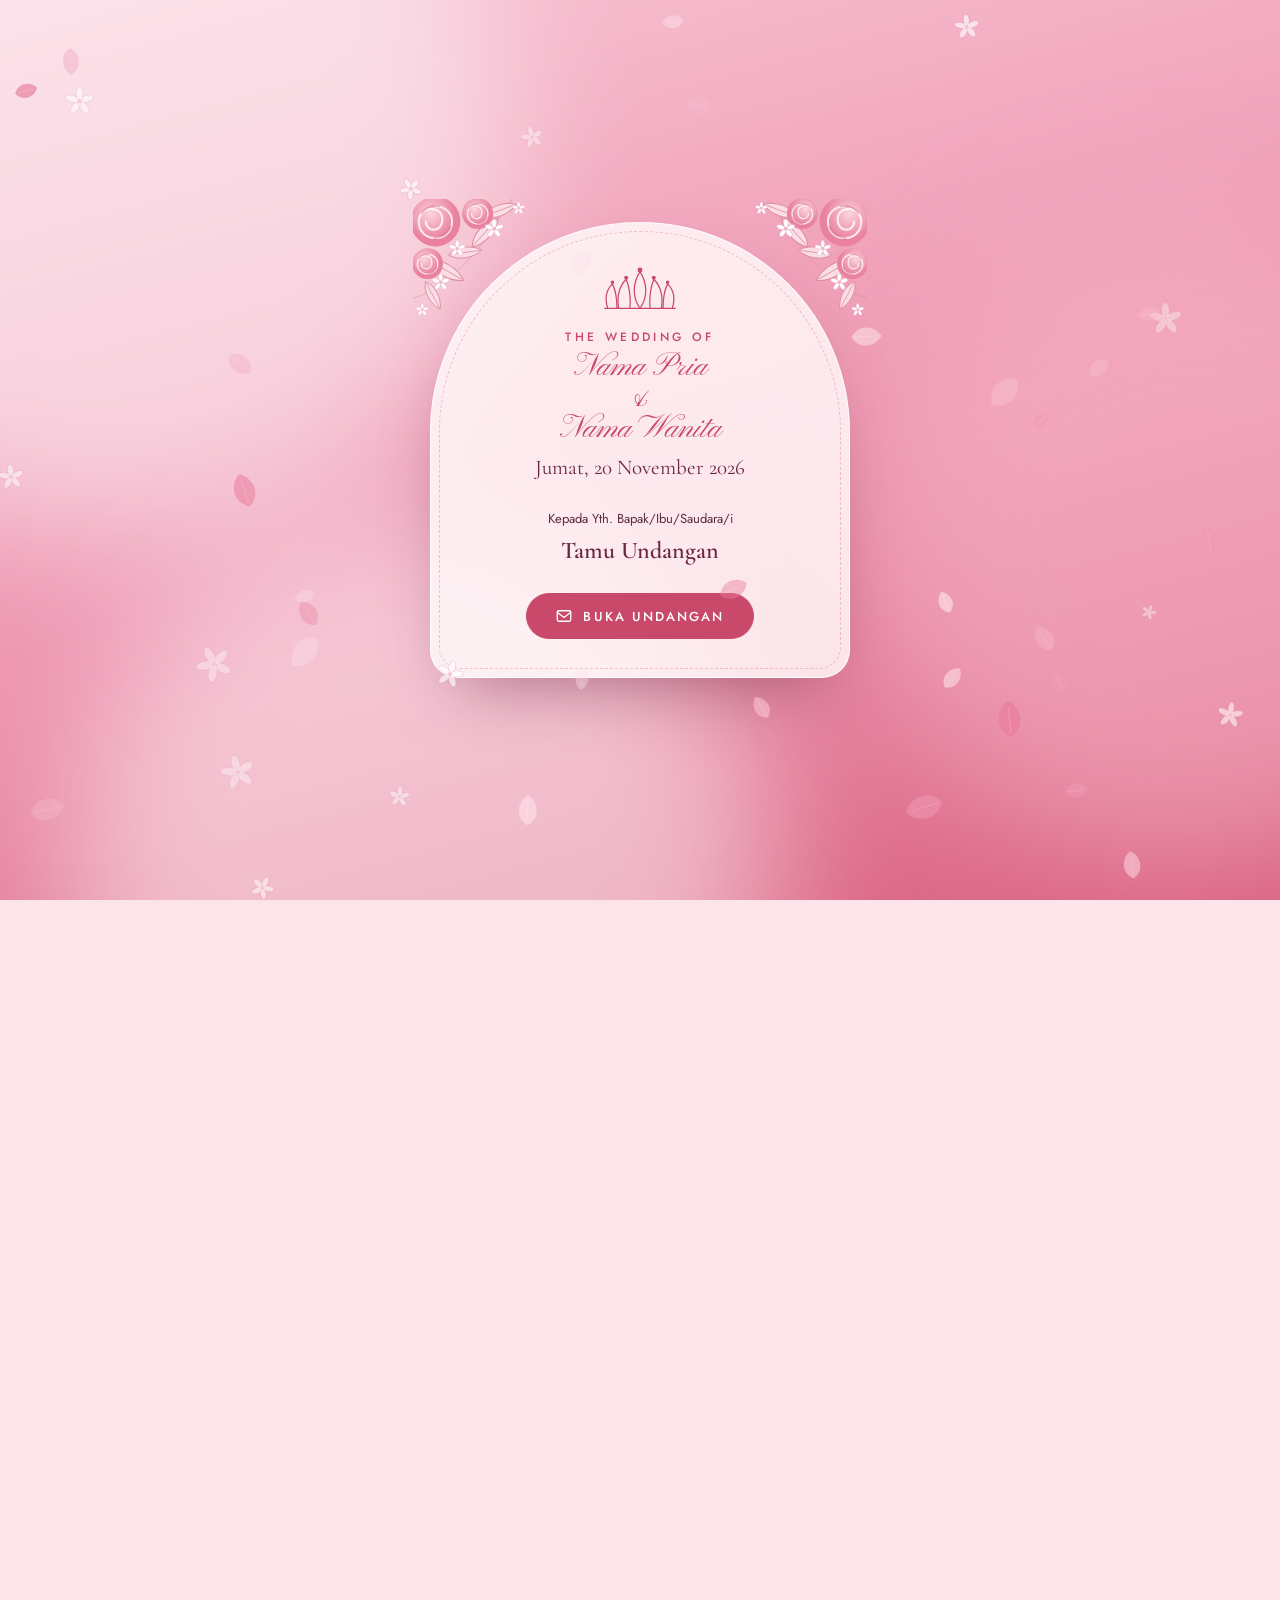
==== commit 353c8077: "Rename index (1).html to index.html" ====
--- a/index.html
+++ b/index.html
@@ -1,596 +1,706 @@
-<!DOCTYPE html>
-<html lang="id" class="scroll-smooth">
+<!doctype html>
+<html lang="id">
 <head>
-    <meta charset="UTF-8">
-    <meta name="viewport" content="width=device-width, initial-scale=1.0">
-    <title>Deni & Novi — Undangan Pernikahan</title>
-
-    <link rel="preconnect" href="https://fonts.googleapis.com">
-    <link rel="preconnect" href="https://fonts.gstatic.com" crossorigin>
-    <link href="https://fonts.googleapis.com/css2?family=Italiana&family=Pinyon+Script&family=Cormorant+Garamond:ital,wght@0,400;0,500;0,600;1,400;1,500&family=Jost:wght@300;400;500&display=swap" rel="stylesheet">
-
-    <script src="https://cdn.tailwindcss.com"></script>
-    <script>
-        tailwind.config = {
-            theme: {
-                extend: {
-                    colors: {
-                        cream: '#FCF8F4',
-                        paper: '#FFFFFF',
-                        blush: '#FCF3F2',
-                        'rose-soft': '#F5DCDC',
-                        rose: '#C8969A',
-                        'rose-deep': '#A67277',
-                        gold: '#C9A961',
-                        'gold-soft': '#E8D8B0',
-                        ink: '#3A2E2E',
-                        muted: '#8B7676',
-                        line: '#EEDDDD',
-                    },
-                    fontFamily: {
-                        display: ['Italiana', 'serif'],
-                        script: ['"Pinyon Script"', 'cursive'],
-                        serif: ['"Cormorant Garamond"', 'serif'],
-                        sans: ['Jost', 'sans-serif'],
-                    }
-                }
-            }
-        }
-    </script>
-
-    <link rel="stylesheet" href="https://cdnjs.cloudflare.com/ajax/libs/font-awesome/6.4.0/css/all.min.css">
-    <link rel="stylesheet" href="style.css">
+<meta charset="utf-8">
+<title>Undangan Pernikahan Sunda</title>
+<meta name="viewport" content="width=device-width,initial-scale=1,viewport-fit=cover">
+<meta name="theme-color" content="#c9496b">
+<link rel="stylesheet" href="https://fonts.googleapis.com/css2?family=Jost:wght@300;400;500&family=Pinyon+Script&family=Cormorant+Garamond:ital,wght@0,500;0,600;1,500&display=swap">
+<style>
+/* Layout: gerbang "Buka Undangan" layar penuh, lalu satu kolom ala HP dengan hero foto penuh, panel putih berhias bunga, dan animasi masuk di setiap elemen. */
+:root{
+  --blush:#fbe4ea;
+  --petal:#f3b3c5;
+  --rose:#c9496b;
+  --wine:#6b2740;
+  --ivory:#fffafb;
+  --ink:#5b2c3d;
+  --panel:rgba(255,250,251,.82);
+  --line:rgba(201,73,107,.28);
+  --f-script:"Pinyon Script","Snell Roundhand",cursive;
+  --f-display:"Cormorant Garamond",Georgia,serif;
+  --f-body:"Jost",system-ui,sans-serif;
+  --gut:max(16px,env(safe-area-inset-left,0px));
+  --gutr:max(16px,env(safe-area-inset-right,0px));
+  color-scheme:light;
+}
+*{box-sizing:border-box}
+html{scroll-behavior:smooth;overflow-x:clip}
+html.locked,html.locked body{overflow:hidden;height:100%}
+body{margin:0;background:var(--blush);color:var(--ink);font-family:var(--f-body);font-size:16px;line-height:1.65;overflow-x:clip}
+h1,h2,h3,p{margin:0}
+svg{display:block}
+
+/* ---------- latar bergerak ---------- */
+.bg{position:fixed;inset:0;z-index:0;overflow:hidden;background:linear-gradient(160deg,#fff3f6 0%,#fbe4ea 45%,#f7cfdb 100%)}
+.blob{position:absolute;border-radius:50%;filter:blur(70px);opacity:.7;will-change:transform}
+.b1{width:60vmax;height:60vmax;left:-20vmax;top:-18vmax;background:#f6b9ca;animation:drift1 22s ease-in-out infinite alternate}
+.b2{width:50vmax;height:50vmax;right:-18vmax;top:25vh;background:#fff;animation:drift2 26s ease-in-out infinite alternate}
+.b3{width:55vmax;height:55vmax;left:5vmax;bottom:-25vmax;background:#efa0b8;animation:drift3 30s ease-in-out infinite alternate}
+@keyframes drift1{to{transform:translate(14vmax,10vmax) scale(1.15)}}
+@keyframes drift2{to{transform:translate(-12vmax,-8vmax) scale(.9)}}
+@keyframes drift3{to{transform:translate(10vmax,-12vmax) scale(1.2)}}
+.bg video,.hero-bg video{position:absolute;inset:0;width:100%;height:100%;object-fit:cover}
+#petals{position:fixed;inset:0;z-index:55;pointer-events:none;width:100%;height:100%}
+
+/* ---------- gerbang ---------- */
+#gate{position:fixed;inset:0;z-index:50;display:flex;align-items:center;justify-content:center;padding:24px max(16px,env(safe-area-inset-right,0px)) 24px max(16px,env(safe-area-inset-left,0px));background:linear-gradient(165deg,#f8c6d5 0%,#ee94b0 55%,#d9607f 100%);overflow:hidden;transition:transform 1.4s cubic-bezier(.7,0,.2,1),opacity 1.4s ease}
+#gate.go{transform:translateY(-105%);opacity:.4}
+#gate .blob{opacity:.5}
+#gate .b1{background:#fff}#gate .b2{background:#f6b9ca}#gate .b3{background:#fff}
+.gate-card{position:relative;width:min(100%,420px);padding:44px 24px 38px;text-align:center;background:var(--panel);border:1px solid rgba(255,255,255,.9);border-radius:210px 210px 28px 28px;box-shadow:0 30px 70px -30px rgba(107,39,64,.6)}
+.gate-card::after{content:"";position:absolute;inset:8px;border:1px dashed var(--line);border-radius:202px 202px 22px 22px;pointer-events:none}
+.gate-card .of{margin-top:6px}
+.gate-names{font-size:60px;margin:6px 0 0}
+.gate-names span{display:block;font-size:32px;color:var(--rose);margin:-4px 0}
+.gate-date{font-family:var(--f-display);font-size:21px;color:var(--wine);margin-top:8px}
+.guest{margin-top:22px;font-size:13px}
+.guest b{display:block;font-family:var(--f-display);font-size:24px;font-weight:600;color:var(--wine);margin-top:2px;overflow-wrap:anywhere}
+
+/* ---------- elemen umum ---------- */
+main{position:relative;z-index:2;max-width:540px;margin:0 auto}
+section{padding:56px var(--gutr) 8px var(--gut);text-align:center}
+.panel{position:relative;background:var(--panel);backdrop-filter:blur(8px);-webkit-backdrop-filter:blur(8px);border:1px solid var(--line);border-radius:28px;padding:48px 22px 40px}
+.panel>*{position:relative}
+.kawung{background-image:url("data:image/svg+xml,%3Csvg xmlns='http://www.w3.org/2000/svg' width='40' height='40' viewBox='0 0 40 40' fill='none' stroke='%23c9496b' stroke-opacity='.16' stroke-width='1'%3E%3Cellipse cx='20' cy='9' rx='5' ry='9'/%3E%3Cellipse cx='20' cy='31' rx='5' ry='9'/%3E%3Cellipse cx='9' cy='20' rx='9' ry='5'/%3E%3Cellipse cx='31' cy='20' rx='9' ry='5'/%3E%3Ccircle cx='20' cy='20' r='2'/%3E%3C/svg%3E");background-size:40px 40px}
+.flora{position:absolute;width:132px;height:132px;pointer-events:none;z-index:3;transform-origin:0 0;animation:flsway 7s ease-in-out infinite}
+.flora svg{width:100%;height:100%}
+.flora.tl{top:-24px;left:-18px}
+.flora.tr{top:-24px;right:-18px;transform-origin:100% 0;animation-name:flsway2}
+.flora.tr svg{transform:scaleX(-1)}
+.flora.bl{bottom:-24px;left:-18px;transform-origin:0 100%}
+.flora.bl svg{transform:scaleY(-1)}
+.flora.br{bottom:-24px;right:-18px;transform-origin:100% 100%;animation-name:flsway2}
+.flora.br svg{transform:scale(-1,-1)}
+@keyframes flsway{50%{transform:rotate(3.5deg) scale(1.03)}}
+@keyframes flsway2{50%{transform:rotate(-3.5deg) scale(1.03)}}
+.eyebrow{font-size:12px;letter-spacing:.28em;text-transform:uppercase;color:var(--rose);font-weight:500}
+.script{font-family:var(--f-script);color:var(--wine);font-weight:400;line-height:1.1}
+h2.title{font-family:var(--f-display);font-weight:600;font-size:34px;color:var(--wine);line-height:1.15;text-wrap:balance;margin-top:10px}
+p.lead{max-width:44ch;margin:14px auto 0;font-weight:300;text-wrap:pretty}
+.sunda{font-family:var(--f-display);font-style:italic;font-size:22px;color:var(--rose);margin-bottom:6px}
+.siger{margin:0 auto 12px;width:92px;height:auto;color:var(--rose)}
+.siger.sm{width:44px}
+.divider{display:flex;align-items:center;gap:14px;justify-content:center;margin:22px auto;max-width:260px}
+.divider::before,.divider::after{content:"";height:1px;background:var(--line);flex:1}
+.divider i{width:8px;height:8px;border:1px solid var(--rose);transform:rotate(45deg)}
+.btn{display:inline-flex;align-items:center;justify-content:center;gap:10px;margin-top:22px;padding:13px 28px;border-radius:999px;border:1px solid var(--rose);background:var(--rose);color:#fff;font:500 13px/1 var(--f-body);letter-spacing:.16em;text-transform:uppercase;text-decoration:none;cursor:pointer;transition:transform .2s,background .2s,color .2s}
+.btn svg{width:18px;height:18px}
+.btn:hover{transform:translateY(-2px);background:var(--wine);border-color:var(--wine)}
+.btn.ghost{background:transparent;color:var(--rose)}
+.btn.ghost:hover{background:var(--rose);color:#fff;border-color:var(--rose)}
+.btn:focus-visible,a:focus-visible,button:focus-visible{outline:2px solid var(--wine);outline-offset:3px}
+.pulse{animation:pulse 2.4s ease-in-out infinite}
+@keyframes pulse{0%,100%{box-shadow:0 0 0 0 rgba(201,73,107,.45)}50%{box-shadow:0 0 0 14px rgba(201,73,107,0)}}
+
+/* ---------- hero ---------- */
+.hero{position:relative;min-height:100svh;display:flex;flex-direction:column;justify-content:flex-end;align-items:center;text-align:center;padding:0 var(--gutr) 56px var(--gut);overflow:hidden;color:#fff;border-radius:0 0 44px 44px}
+.hero-bg{position:absolute;inset:-6% 0 0;background:linear-gradient(170deg,#f3a8bf,#c9496b);will-change:transform}
+.hero-bg .kb{position:absolute;inset:0;background-size:cover;background-position:center;animation:kb 26s ease-in-out infinite alternate}
+@keyframes kb{from{transform:scale(1.02)}to{transform:scale(1.18) translate(-1.5%,-1%)}}
+.hero::after{content:"";position:absolute;inset:0;background:linear-gradient(to top,rgba(90,25,52,.82) 8%,rgba(90,25,52,.15) 55%,rgba(255,200,215,.22) 100%)}
+.hero>*:not(.hero-bg):not(.flora){position:relative;z-index:2}
+.hero .flora{z-index:3;top:-8px}
+.hero .flora.tl{left:-6px}.hero .flora.tr{right:-6px}
+.hero .of{color:#ffe3ec;letter-spacing:.34em}
+.hero-names{font-size:76px;color:#fff;margin:8px 0 0;text-shadow:0 4px 24px rgba(90,25,52,.45)}
+.hero-names span{display:block;font-size:38px;color:#ffc9d8;margin:-6px 0}
+.hero-date{font-family:var(--f-display);font-size:24px;margin-top:10px}
+.hero .tag{font-family:var(--f-display);font-style:italic;font-size:19px;color:#ffe3ec;margin-top:4px}
+.scrollhint{margin-top:28px;width:26px;height:42px;border:1.5px solid rgba(255,255,255,.8);border-radius:14px;position:relative}
+.scrollhint::after{content:"";position:absolute;left:50%;top:8px;width:4px;height:8px;margin-left:-2px;border-radius:2px;background:#fff;animation:wheel 1.8s ease-in-out infinite}
+@keyframes wheel{0%{opacity:0;transform:translateY(0)}30%{opacity:1}100%{opacity:0;transform:translateY(14px)}}
+html:not(.opened) .hero .rise{animation:none}
+.opened .hero .rise{animation:rise 1.2s cubic-bezier(.2,.7,.2,1) both;animation-delay:calc(var(--i,0) * .16s + .6s)}
+@keyframes rise{from{opacity:0;transform:translateY(24px)}to{opacity:1;transform:none}}
+.rise-g{animation:rise 1.1s cubic-bezier(.2,.7,.2,1) both;animation-delay:calc(var(--i,0) * .16s + .15s)}
+
+/* ---------- foto ---------- */
+.fw{position:relative;width:min(70%,250px);margin:0 auto 22px}
+.frame{position:relative;border-radius:999px 999px 22px 22px;overflow:hidden;border:6px solid #fff;box-shadow:0 0 0 1px var(--line),0 18px 42px -18px rgba(107,39,64,.55);background:linear-gradient(160deg,#fde9ef,#f3b3c5);aspect-ratio:3/4}
+.frame img{width:100%;height:100%;object-fit:cover;display:block}
+.ph{position:absolute;inset:0;display:flex;flex-direction:column;align-items:center;justify-content:center;gap:8px;color:var(--rose);font-size:11px;letter-spacing:.2em;text-transform:uppercase;text-align:center;padding:12px}
+.ph svg{width:44px;height:auto}
+.fl{position:absolute;width:38px;height:38px;z-index:2;animation:float 5s ease-in-out infinite}
+.fl.a{top:6%;left:-12px}.fl.b{bottom:12%;right:-14px;width:30px;height:30px;animation-delay:-2s}.fl.c{top:44%;right:-18px;width:22px;height:22px;animation-delay:-3.5s}
+@keyframes float{50%{transform:translateY(-10px) rotate(24deg)}}
+
+/* ---------- mempelai ---------- */
+.person{margin-top:32px}
+.person .script{font-size:46px}
+.person .full{font-family:var(--f-display);font-size:19px;color:var(--wine);margin-top:2px}
+.person .parents{font-weight:300;font-size:15px;margin-top:8px}
+.amp{font-family:var(--f-script);font-size:58px;color:var(--rose);margin-top:26px}
+
+/* ---------- ayat ---------- */
+.verse{margin:22px auto 0;padding:18px 16px;border-radius:18px;background:rgba(255,255,255,.7);border:1px solid var(--line);font-family:var(--f-display);font-style:italic;font-size:18px;line-height:1.5;color:var(--wine)}
+.verse small{display:block;margin-top:8px;font:500 11px/1 var(--f-body);font-style:normal;letter-spacing:.2em;text-transform:uppercase;color:var(--rose)}
+
+/* ---------- hitung mundur ---------- */
+.count{display:grid;grid-template-columns:repeat(4,1fr);gap:10px;margin-top:24px}
+.count div{background:rgba(255,255,255,.85);border:1px solid var(--line);border-radius:18px;padding:14px 4px}
+.count b{display:block;font-family:var(--f-display);font-size:34px;font-weight:600;color:var(--wine);line-height:1;font-variant-numeric:tabular-nums}
+.count b.tick{animation:tick .5s ease}
+@keyframes tick{40%{transform:translateY(-5px) scale(1.12);color:var(--rose)}}
+.count small{font-size:11px;letter-spacing:.14em;text-transform:uppercase;color:var(--rose)}
+
+/* ---------- acara ---------- */
+.event{margin-top:26px;padding:26px 18px;border:1px solid var(--line);border-radius:22px;background:rgba(255,255,255,.75)}
+.event h3{font-family:var(--f-script);font-size:42px;color:var(--wine);font-weight:400}
+.event .when{font-family:var(--f-display);font-size:22px;color:var(--wine);margin-top:6px}
+.event .time{font-size:14px;letter-spacing:.14em;text-transform:uppercase;color:var(--rose);margin-top:2px}
+.event .where{margin-top:12px;font-weight:300}
+.event .where b{display:block;font-weight:500}
+
+/* ---------- adat ---------- */
+.rites{list-style:none;margin:26px 0 0;padding:0;display:grid;gap:12px;text-align:left}
+.rites li{display:grid;grid-template-columns:44px 1fr;gap:14px;align-items:start;padding:14px 16px;border-radius:18px;background:rgba(255,255,255,.75);border:1px solid var(--line)}
+.rites svg{width:44px;height:44px;color:var(--rose);animation:spin 18s linear infinite}
+@keyframes spin{to{transform:rotate(360deg)}}
+.rites b{font-family:var(--f-display);font-size:20px;color:var(--wine);display:block;line-height:1.2}
+.rites span{font-size:14px;font-weight:300;display:block;margin-top:2px}
+
+/* ---------- cerita ---------- */
+.story{display:grid;gap:34px;margin-top:30px}
+.story .fw{width:min(62%,210px);margin-bottom:14px}
+.story .frame{border-radius:22px;aspect-ratio:4/5}
+.story h3{font-family:var(--f-script);font-size:38px;color:var(--wine);font-weight:400}
+.story .dt{font-size:12px;letter-spacing:.2em;text-transform:uppercase;color:var(--rose);margin-top:2px}
+.story p{font-weight:300;font-size:15px;margin-top:8px;text-wrap:pretty}
+
+/* ---------- galeri ---------- */
+.gallery{columns:2;column-gap:10px;margin-top:24px}
+.gallery .frame{border-radius:18px;border-width:4px;margin:0 0 10px;break-inside:avoid;width:100%;cursor:zoom-in;transition:transform .4s,box-shadow .4s}
+.gallery .frame:hover{transform:scale(1.03) rotate(-.6deg)}
+.lb{position:fixed;inset:0;z-index:70;background:rgba(60,15,32,.88);display:flex;align-items:center;justify-content:center;padding:20px;opacity:0;pointer-events:none;transition:opacity .35s}
+.lb.on{opacity:1;pointer-events:auto}
+.lb img{max-width:100%;max-height:88vh;border-radius:14px;transform:scale(.9);transition:transform .45s cubic-bezier(.2,.7,.2,1)}
+.lb.on img{transform:none}
+
+/* ---------- amplop ---------- */
+.gifts{display:grid;gap:12px;margin-top:24px}
+.card{padding:20px;border-radius:20px;border:1px solid var(--line);background:linear-gradient(135deg,#fff,#fde9ef);text-align:left}
+.card small{font-size:11px;letter-spacing:.2em;text-transform:uppercase;color:var(--rose)}
+.card .num{font-family:var(--f-display);font-size:26px;font-weight:600;color:var(--wine);letter-spacing:.04em;margin-top:4px;word-break:break-all;font-variant-numeric:tabular-nums}
+.card .own{font-weight:300;font-size:15px}
+.card .btn{margin-top:12px;padding:9px 18px;font-size:11px}
+.toast{position:fixed;left:50%;bottom:calc(24px + env(safe-area-inset-bottom,0px));transform:translate(-50%,20px);background:var(--wine);color:#fff;padding:10px 20px;border-radius:999px;font-size:14px;opacity:0;pointer-events:none;transition:.3s;z-index:80}
+.toast.show{opacity:1;transform:translate(-50%,0)}
+
+/* ---------- penutup ---------- */
+#closing .script{font-size:54px;margin-top:6px}
+footer{text-align:center;padding:14px var(--gutr) 70px var(--gut);font-size:12px;opacity:.8}
+
+/* ---------- musik ---------- */
+#music{position:fixed;right:calc(16px + env(safe-area-inset-right,0px));bottom:calc(18px + env(safe-area-inset-bottom,0px));z-index:60;width:48px;height:48px;border-radius:50%;border:2px solid #fff;background:var(--rose);color:#fff;display:none;align-items:center;justify-content:center;cursor:pointer;box-shadow:0 8px 22px -6px rgba(107,39,64,.6)}
+#music.show{display:flex;animation:rise .8s both}
+#music svg{width:24px;height:24px}
+#music.on svg{animation:spin 4s linear infinite}
+#music .x{position:absolute;width:30px;height:2px;background:#fff;transform:rotate(-45deg);border-radius:1px}
+#music.on .x{display:none}
+
+/* ---------- animasi masuk saat digulir ---------- */
+.js [data-anim]{opacity:0;transition:opacity 1s ease,transform 1s cubic-bezier(.2,.7,.2,1),filter 1s ease;transition-delay:var(--d,0s)}
+.js [data-anim=up]{transform:translateY(36px)}
+.js [data-anim=left]{transform:translateX(-52px)}
+.js [data-anim=right]{transform:translateX(52px)}
+.js [data-anim=zoom]{transform:scale(.8)}
+.js [data-anim=photo]{transform:scale(.84) translateY(20px);filter:blur(8px)}
+.js [data-anim=photo] img{transform:scale(1.35);transition:transform 2s cubic-bezier(.2,.7,.2,1)}
+.js [data-anim].in{opacity:1;transform:none;filter:none}
+.js [data-anim=photo].in img{transform:scale(1)}
+
+@media (max-width:380px){.hero-names{font-size:62px}.gate-names{font-size:52px}.count b{font-size:28px}}
+@media (prefers-reduced-motion:reduce){
+  html{scroll-behavior:auto}
+  .blob,.flora,.fl,.rites svg,.hero-bg .kb,.pulse,.scrollhint::after{animation:none!important}
+  .js [data-anim]{opacity:1;transform:none;filter:none;transition:none}
+  .js [data-anim=photo] img{transform:none}
+  .opened .hero .rise,.rise-g{animation:none}
+}
+</style>
+
 </head>
-<body class="lock-scroll bg-cream text-ink font-sans antialiased selection:bg-rose selection:text-paper">
-
-    <!-- ═══════════════════════════════════════════════════════
-         OPENING COVER
-         ═══════════════════════════════════════════════════════ -->
-    <div id="openingCover" class="fixed inset-0 z-[9999] bg-blush texture flex items-center justify-center px-6 overflow-hidden">
-
-        <!-- Botanical corners -->
-        <div class="corner corner-tl"></div>
-        <div class="corner corner-tr"></div>
-        <div class="corner corner-bl"></div>
-        <div class="corner corner-br"></div>
-
-        <!-- Soft radial glow behind -->
-        <div class="absolute w-[500px] h-[500px] rounded-full bg-rose-soft/40 blur-3xl pointer-events-none"></div>
-
-        <div class="relative w-full max-w-sm md:max-w-xl text-center space-y-7 md:space-y-9">
-
-            <!-- Monogram -->
-            <div class="intro-fade" style="animation-delay: 0.3s">
-                <div class="monogram mx-auto">
-                    <div class="monogram-inner">
-                        <span class="font-script text-3xl md:text-4xl text-rose-deep">D & N</span>
-                    </div>
-                </div>
-            </div>
-
-            <!-- Label -->
-            <div class="overflow-hidden">
-                <div class="intro-fade flex items-center justify-center gap-3" style="animation-delay: 0.55s">
-                    <span class="h-px w-10 bg-gold/50"></span>
-                    <span class="text-[10px] md:text-[11px] uppercase tracking-[0.5em] text-muted">The Wedding Of</span>
-                    <span class="h-px w-10 bg-gold/50"></span>
-                </div>
-            </div>
-
-            <!-- Names -->
-            <div class="overflow-hidden pb-3">
-                <h1 class="intro-slide font-script text-7xl md:text-8xl lg:text-9xl text-rose-deep leading-[1.1] drop-shadow-sm" style="animation-delay: 0.95s">
-                    Deni & Novi
-                </h1>
-            </div>
-
-            <!-- Date -->
-            <div class="overflow-hidden">
-                <div class="intro-fade flex items-center justify-center gap-3" style="animation-delay: 1.4s">
-                    <span class="h-px w-10 bg-gold/50"></span>
-                    <span class="text-[10px] md:text-xs tracking-[0.4em] text-muted uppercase">28 . 11 . 2026</span>
-                    <span class="h-px w-10 bg-gold/50"></span>
-                </div>
-            </div>
-
-            <!-- Guest card -->
-            <div class="overflow-hidden pt-6 md:pt-8">
-                <div class="intro-fade" style="animation-delay: 1.75s">
-                    <div class="inline-block px-6 md:px-10 py-4 bg-white/80 backdrop-blur border border-gold/40 rounded-sm">
-                        <p class="text-[9px] md:text-[10px] uppercase tracking-[0.35em] text-muted mb-2">Kepada</p>
-                        <p id="guestNameDisplay" class="font-serif text-lg md:text-xl text-ink truncate max-w-[240px] md:max-w-none mx-auto">Tamu Undangan</p>
-                    </div>
-                </div>
-            </div>
-
-            <!-- Button -->
-            <div class="overflow-hidden pt-4">
-                <div class="intro-fade" style="animation-delay: 2.1s">
-                    <button onclick="openInvitation()"
-                            class="group relative inline-flex items-center gap-3 px-10 md:px-12 py-3.5 bg-rose text-paper text-[10px] md:text-[11px] uppercase tracking-[0.35em] hover:bg-rose-deep transition-colors duration-500 cursor-pointer shadow-md hover:shadow-xl">
-                        <span>Buka Undangan</span>
-                        <i class="fa-regular fa-envelope-open text-[11px] group-hover:scale-110 transition-transform"></i>
-                    </button>
-                </div>
-            </div>
-
+<body>
+<svg width="0" height="0" style="position:absolute" aria-hidden="true">
+  <defs>
+    <radialGradient id="rg" cx="40%" cy="35%"><stop offset="0" stop-color="#fcd5e0"/><stop offset="1" stop-color="#e9819f"/></radialGradient>
+    <symbol id="siger" viewBox="0 0 120 64">
+      <g fill="none" stroke="currentColor" stroke-width="1.6" stroke-linejoin="round" stroke-linecap="round">
+        <path d="M14 54h92"/>
+        <path d="M18 54C14 42 16 30 24 22c4 8 6 16 6 32"/>
+        <path d="M32 54c-2-14 0-28 10-38 4 10 6 24 5 38"/>
+        <path d="M60 54C50 40 50 22 60 6c10 16 10 34 0 48z"/>
+        <path d="M73 54c-1-14 1-28 5-38 10 10 12 24 10 38"/>
+        <path d="M90 54c0-16 2-24 6-32 8 8 10 20 6 32"/>
+        <circle cx="60" cy="4" r="2.4" fill="currentColor"/><circle cx="42" cy="14" r="1.8" fill="currentColor"/><circle cx="78" cy="14" r="1.8" fill="currentColor"/>
+        <circle cx="24" cy="20" r="1.5" fill="currentColor"/><circle cx="96" cy="20" r="1.5" fill="currentColor"/>
+      </g>
+    </symbol>
+    <symbol id="melati" viewBox="0 0 48 48">
+      <g fill="none" stroke="currentColor" stroke-width="1.5" stroke-linejoin="round">
+        <ellipse cx="24" cy="11" rx="5" ry="9"/><ellipse cx="24" cy="11" rx="5" ry="9" transform="rotate(72 24 24)"/>
+        <ellipse cx="24" cy="11" rx="5" ry="9" transform="rotate(144 24 24)"/><ellipse cx="24" cy="11" rx="5" ry="9" transform="rotate(216 24 24)"/>
+        <ellipse cx="24" cy="11" rx="5" ry="9" transform="rotate(288 24 24)"/><circle cx="24" cy="24" r="2.4" fill="currentColor"/>
+      </g>
+    </symbol>
+    <symbol id="jas" viewBox="0 0 48 48">
+      <g fill="#fff" stroke="#e59ab2" stroke-width="1">
+        <ellipse cx="24" cy="11" rx="5.5" ry="10"/><ellipse cx="24" cy="11" rx="5.5" ry="10" transform="rotate(72 24 24)"/>
+        <ellipse cx="24" cy="11" rx="5.5" ry="10" transform="rotate(144 24 24)"/><ellipse cx="24" cy="11" rx="5.5" ry="10" transform="rotate(216 24 24)"/>
+        <ellipse cx="24" cy="11" rx="5.5" ry="10" transform="rotate(288 24 24)"/>
+      </g><circle cx="24" cy="24" r="3" fill="#f3b3c5"/>
+    </symbol>
+    <symbol id="rose" viewBox="0 0 40 40">
+      <circle cx="20" cy="20" r="18" fill="url(#rg)"/>
+      <path d="M20 9c7 0 12 5 12 11 0 7-5 12-12 12S8 27 8 20c0-5 4-9 9-9 5 0 8 3 8 8 0 4-3 7-6 7-4 0-6-3-6-6" fill="none" stroke="#fff" stroke-opacity=".8" stroke-width="1.5" stroke-linecap="round"/>
+      <path d="M10 14c3-4 8-6 13-5M31 24c-2 5-7 8-12 8" fill="none" stroke="#c9496b" stroke-opacity=".4" stroke-width="1.2" stroke-linecap="round"/>
+    </symbol>
+    <symbol id="leaf" viewBox="0 0 40 16"><path d="M1 8C10 0 28 0 39 8 28 16 10 16 1 8z" fill="#fbdde6" stroke="#dc8aa2" stroke-width="1"/><path d="M3 8h34" stroke="#dc8aa2" stroke-width=".8"/></symbol>
+    <symbol id="corner" viewBox="0 0 200 200">
+      <path d="M0 150C40 140 90 100 150 0" fill="none" stroke="#dc8aa2" stroke-width="1.2" opacity=".7"/>
+      <use href="#leaf" x="78" y="38" width="62" height="25" transform="rotate(-48 109 50)"/>
+      <use href="#leaf" x="20" y="96" width="62" height="25" transform="rotate(30 51 108)"/>
+      <use href="#leaf" x="104" y="6" width="56" height="22" transform="rotate(-20 132 17)"/>
+      <use href="#leaf" x="4" y="136" width="52" height="20" transform="rotate(62 30 146)"/>
+      <use href="#leaf" x="52" y="70" width="54" height="22" transform="rotate(-8 79 81)"/>
+      <use href="#rose" x="-8" y="-8" width="84" height="84"/>
+      <use href="#rose" x="72" y="-4" width="52" height="52"/>
+      <use href="#rose" x="-4" y="72" width="52" height="52"/>
+      <use href="#jas" x="108" y="30" width="30" height="30"/>
+      <use href="#jas" x="28" y="112" width="28" height="28"/>
+      <use href="#jas" x="54" y="62" width="26" height="26"/>
+      <use href="#jas" x="150" y="4" width="20" height="20"/>
+      <use href="#jas" x="4" y="158" width="20" height="20"/>
+    </symbol>
+    <symbol id="cam" viewBox="0 0 48 40"><g fill="none" stroke="currentColor" stroke-width="1.6" stroke-linejoin="round"><path d="M6 12h9l3-5h12l3 5h9v24H6z"/><circle cx="24" cy="23" r="7"/></g></symbol>
+    <symbol id="mail" viewBox="0 0 24 24"><g fill="none" stroke="currentColor" stroke-width="1.7" stroke-linejoin="round" stroke-linecap="round"><rect x="3" y="5" width="18" height="14" rx="2"/><path d="M3 7l9 7 9-7"/></g></symbol>
+    <symbol id="note" viewBox="0 0 24 24"><g fill="currentColor"><path d="M9 17V5l10-2v12" fill="none" stroke="currentColor" stroke-width="1.8" stroke-linejoin="round" stroke-linecap="round"/><circle cx="7" cy="17" r="3"/><circle cx="17" cy="15" r="3"/></g></symbol>
+    <symbol id="fl4" viewBox="0 0 200 200"><use href="#corner"/></symbol>
+  </defs>
+</svg>
+
+<!-- LATAR -->
+<div class="bg" aria-hidden="true">
+  <div class="blob b1"></div><div class="blob b2"></div><div class="blob b3"></div>
+</div>
+<canvas id="petals" aria-hidden="true"></canvas>
+
+<!-- GERBANG: Buka Undangan -->
+<div id="gate">
+  <div class="blob b1"></div><div class="blob b2"></div><div class="blob b3"></div>
+  <div class="gate-card">
+    <div class="flora tl"><svg viewBox="0 0 200 200"><use href="#corner"/></svg></div>
+    <div class="flora tr"><svg viewBox="0 0 200 200"><use href="#corner"/></svg></div>
+    <svg class="siger rise-g" style="--i:0" viewBox="0 0 120 64" aria-hidden="true"><use href="#siger"/></svg>
+    <p class="eyebrow of rise-g" style="--i:1">The Wedding of</p>
+    <h1 class="script gate-names rise-g" style="--i:2"><span data-bind="groomNick"></span><span>&amp;</span><span data-bind="brideNick"></span></h1>
+    <p class="gate-date rise-g" style="--i:3" data-bind="dateLong"></p>
+    <p class="guest rise-g" style="--i:4">Kepada Yth. Bapak/Ibu/Saudara/i<b id="guestName">Tamu Undangan</b></p>
+    <button class="btn pulse rise-g" style="--i:5" type="button" id="openBtn"><svg viewBox="0 0 24 24"><use href="#mail"/></svg>Buka Undangan</button>
+  </div>
+</div>
+
+<main>
+  <!-- HERO -->
+  <header class="hero" id="top">
+    <div class="hero-bg" id="heroBg" aria-hidden="true"><div class="kb" id="heroKb"></div><div id="videoSlot"></div></div>
+    <div class="flora tl"><svg viewBox="0 0 200 200"><use href="#corner"/></svg></div>
+    <div class="flora tr"><svg viewBox="0 0 200 200"><use href="#corner"/></svg></div>
+    <p class="eyebrow of rise" style="--i:0">The Wedding of</p>
+    <h1 class="script hero-names rise" style="--i:1"><span data-bind="groomNick"></span><span>&amp;</span><span data-bind="brideNick"></span></h1>
+    <p class="hero-date rise" style="--i:2" data-bind="dateLong"></p>
+    <p class="tag rise" style="--i:3">Pernikahan Adat Sunda</p>
+    <div class="scrollhint rise" style="--i:4" aria-hidden="true"></div>
+  </header>
+
+  <!-- SALAM & AYAT -->
+  <section id="salam">
+    <div class="panel kawung" data-anim="up">
+      <div class="flora tl"><svg viewBox="0 0 200 200"><use href="#corner"/></svg></div>
+      <div class="flora tr"><svg viewBox="0 0 200 200"><use href="#corner"/></svg></div>
+      <p class="sunda" data-anim="up">Sampurasun</p>
+      <h2 class="title" data-anim="up" style="--d:.1s">Wilujeng Sumping</h2>
+      <div class="divider" data-anim="zoom" style="--d:.2s"><i></i></div>
+      <p class="lead" data-anim="up" style="--d:.25s">Assalamualaikum wr. wb. Kalayan ngaharepkeun rahmat sareng ridho Gusti Nu Maha Kawasa, kami bermaksud menyelenggarakan pernikahan kami. Merupakan kebahagiaan bagi kami apabila Bapak/Ibu/Saudara/i berkenan hadir dan memberikan doa restu.</p>
+      <div class="verse" data-anim="zoom" style="--d:.35s">Dan di antara tanda-tanda (kebesaran)-Nya ialah Dia menciptakan pasangan-pasangan untukmu dari jenismu sendiri, agar kamu cenderung dan merasa tenteram kepadanya, dan Dia menjadikan di antaramu rasa kasih dan sayang.<small>QS. Ar-Rum: 21</small></div>
+    </div>
+  </section>
+
+  <!-- MEMPELAI -->
+  <section id="mempelai">
+    <div class="panel">
+      <p class="eyebrow" data-anim="up">Mempelai</p>
+      <div class="person">
+        <div class="fw" data-anim="photo">
+          <div class="frame" data-photo="groom" data-label="Foto Mempelai Pria"></div>
+          <svg class="fl a" viewBox="0 0 48 48"><use href="#jas"/></svg><svg class="fl b" viewBox="0 0 48 48"><use href="#jas"/></svg><svg class="fl c" viewBox="0 0 48 48"><use href="#jas"/></svg>
         </div>
-
-        <!-- Bottom hint -->
-        <div class="absolute bottom-6 left-0 right-0 text-center intro-fade" style="animation-delay: 2.4s">
-            <p class="text-[8px] md:text-[9px] uppercase tracking-[0.4em] text-muted/70">Scroll to open</p>
+        <h2 class="script" data-bind="groomNick" data-anim="left" style="--d:.2s"></h2>
+        <p class="full" data-bind="groomFull" data-anim="left" style="--d:.3s"></p>
+        <p class="parents" data-bind="groomParents" data-anim="left" style="--d:.4s"></p>
+      </div>
+      <p class="amp" data-anim="zoom">&amp;</p>
+      <div class="person">
+        <div class="fw" data-anim="photo">
+          <div class="frame" data-photo="bride" data-label="Foto Mempelai Wanita"></div>
+          <svg class="fl a" viewBox="0 0 48 48"><use href="#jas"/></svg><svg class="fl b" viewBox="0 0 48 48"><use href="#jas"/></svg><svg class="fl c" viewBox="0 0 48 48"><use href="#jas"/></svg>
         </div>
-    </div>
-
-    <!-- ═══════════════════════════════════════════════════════
-         MAIN CONTENT
-         ═══════════════════════════════════════════════════════ -->
-    <div id="mainContent" class="w-full pb-24 md:pb-0 overflow-x-hidden">
-
-        <!-- Petals canvas (subtle) -->
-        <canvas id="petalCanvas" class="fixed inset-0 pointer-events-none z-[5]"></canvas>
-
-        <!-- Audio -->
-        <div id="audioContainer" class="fixed bottom-24 md:bottom-8 right-4 md:right-6 z-40 hidden">
-            <button id="audioToggleBtn" onclick="toggleAudio()"
-                    class="w-11 h-11 bg-white/90 backdrop-blur border border-gold/50 text-rose rounded-full shadow-lg flex items-center justify-center transition-all active:scale-90 hover:bg-rose hover:text-paper">
-                <i id="audioIcon" class="fa-solid fa-music text-xs"></i>
-            </button>
-        </div>
-
-        <audio id="bgAudio" loop preload="auto" playsinline
-               src="https://www.soundhelix.com/examples/mp3/SoundHelix-Song-8.mp3"></audio>
-
-        <!-- ═════ HERO ═════ -->
-        <section id="hero" class="relative h-screen min-h-[640px] md:min-h-[700px] overflow-hidden">
-
-            <div class="hero-img absolute inset-0">
-                <img src="https://images.unsplash.com/photo-1519741497674-611481863552?auto=format&fit=crop&w=1600&q=85"
-                     alt="Deni & Novi" class="w-full h-full object-cover">
-            </div>
-
-            <div class="absolute inset-0 bg-gradient-to-b from-ink/40 via-ink/25 to-ink/60"></div>
-
-            <div class="relative z-10 h-full flex flex-col items-center justify-center text-center px-6 py-16">
-
-                <div class="reveal">
-                    <p class="text-[10px] md:text-xs uppercase tracking-[0.5em] text-paper/80 mb-6">We're Getting Married</p>
-                </div>
-
-                <div class="reveal" style="transition-delay: 0.15s">
-                    <h1 class="font-script text-7xl md:text-9xl text-paper leading-[1.1] drop-shadow-lg">
-                        Deni & Novi
-                    </h1>
-                </div>
-
-                <div class="reveal mt-4" style="transition-delay: 0.3s">
-                    <div class="flex items-center justify-center gap-4">
-                        <span class="h-px w-12 bg-paper/60"></span>
-                        <p class="text-[10px] md:text-xs uppercase tracking-[0.4em] text-paper/90">28 . 11 . 2026</p>
-                        <span class="h-px w-12 bg-paper/60"></span>
-                    </div>
-                </div>
-
-                <!-- Countdown card -->
-                <div class="reveal mt-10 md:mt-14 w-full max-w-md" style="transition-delay: 0.45s">
-                    <div class="bg-white/95 backdrop-blur-md border border-gold/40 px-6 py-6 md:px-8 md:py-7 shadow-xl">
-                        <p class="text-[9px] md:text-[10px] uppercase tracking-[0.4em] text-muted mb-4">Menghitung Hari</p>
-                        <div class="grid grid-cols-4 divide-x divide-line">
-                            <div>
-                                <span id="cdDays" class="block font-display text-3xl md:text-4xl text-rose-deep leading-none">00</span>
-                                <span class="block text-[8px] md:text-[9px] uppercase tracking-[0.25em] text-muted mt-2">Hari</span>
-                            </div>
-                            <div>
-                                <span id="cdHours" class="block font-display text-3xl md:text-4xl text-rose-deep leading-none">00</span>
-                                <span class="block text-[8px] md:text-[9px] uppercase tracking-[0.25em] text-muted mt-2">Jam</span>
-                            </div>
-                            <div>
-                                <span id="cdMins" class="block font-display text-3xl md:text-4xl text-rose-deep leading-none">00</span>
-                                <span class="block text-[8px] md:text-[9px] uppercase tracking-[0.25em] text-muted mt-2">Menit</span>
-                            </div>
-                            <div>
-                                <span id="cdSecs" class="block font-display text-3xl md:text-4xl text-rose-deep leading-none">00</span>
-                                <span class="block text-[8px] md:text-[9px] uppercase tracking-[0.25em] text-muted mt-2">Detik</span>
-                            </div>
-                        </div>
-                    </div>
-                </div>
-
-            </div>
-
-            <!-- Scroll hint -->
-            <div class="absolute bottom-6 left-1/2 -translate-x-1/2 z-10 flex flex-col items-center gap-2 text-paper/70">
-                <span class="text-[8px] uppercase tracking-[0.4em]">Scroll</span>
-                <span class="scroll-line"></span>
-            </div>
-        </section>
-
-        <!-- ═════ VERSE ═════ -->
-        <section id="ayat" class="py-24 md:py-32 px-6 bg-blush relative">
-            <div class="max-w-xl md:max-w-2xl mx-auto text-center">
-
-                <div class="reveal">
-                    <div class="section-label">
-                        <span class="h-px w-12 bg-gold/50"></span>
-                        <span class="text-[9px] uppercase tracking-[0.45em] text-rose">Bismillah</span>
-                        <span class="h-px w-12 bg-gold/50"></span>
-                    </div>
-                </div>
-
-                <div class="reveal mt-8" style="transition-delay: 0.1s">
-                    <p class="font-serif text-xl md:text-2xl lg:text-3xl leading-[2] text-ink" dir="rtl">
-                        وَمِنْ آيَاتِهِ أَنْ خَلَقَ لَكُم مِّنْ أَنفُسِكُمْ أَزْوَاجًا لِّتَسْكُنُوا إِلَيْهَا وَجَعَلَ بَيْنَكُم مَّوَدَّةً وَرَحْمَةً
-                    </p>
-                </div>
-
-                <div class="reveal mt-6" style="transition-delay: 0.2s">
-                    <p class="text-[13px] md:text-[14px] text-muted leading-relaxed italic">
-                        &ldquo;Dan di antara tanda-tanda kekuasaan-Nya ialah Dia menciptakan untukmu isteri-isteri dari jenismu sendiri, supaya kamu cenderung dan merasa tenteram kepadanya, dan dijadikan-Nya diantaramu rasa kasih dan sayang.&rdquo;
-                    </p>
-                    <p class="text-[10px] uppercase tracking-[0.4em] text-gold mt-4">QS. Ar-Rum : 21</p>
-                </div>
-
-                <div class="reveal mt-12 flex items-center justify-center gap-4" style="transition-delay: 0.3s">
-                    <span class="h-px w-16 bg-gold/40"></span>
-                    <svg class="w-3 h-3 text-gold" fill="currentColor" viewBox="0 0 24 24"><path d="M12 2 L15 9 L22 12 L15 15 L12 22 L9 15 L2 12 L9 9 Z"/></svg>
-                    <span class="h-px w-16 bg-gold/40"></span>
-                </div>
-
-                <div class="reveal mt-8" style="transition-delay: 0.4s">
-                    <p class="font-serif italic text-[15px] md:text-base text-rose-deep leading-relaxed">
-                        &ldquo;Sareundeuk saigel, sabobot sapihanean,<br>ka cai jadi saleuwi, ka darat jadi salebak.&rdquo;
-                    </p>
-                </div>
-
-            </div>
-        </section>
-
-        <!-- ═════ COUPLE ═════ -->
-        <section id="mempelai" class="py-24 md:py-32 px-6 bg-cream">
-            <div class="max-w-3xl mx-auto">
-
-                <div class="text-center mb-16 md:mb-20 reveal">
-                    <div class="section-label">
-                        <span class="h-px w-12 bg-gold/50"></span>
-                        <span class="text-[9px] uppercase tracking-[0.45em] text-rose">Mempelai</span>
-                        <span class="h-px w-12 bg-gold/50"></span>
-                    </div>
-                    <h2 class="font-display text-3xl md:text-5xl text-ink mt-4">The Bride & Groom</h2>
-                </div>
-
-                <div class="space-y-20 md:space-y-24">
-
-                    <!-- Groom -->
-                    <div class="reveal flex flex-col md:flex-row items-center gap-10 md:gap-16">
-                        <div class="relative shrink-0">
-                            <div class="absolute -inset-2 border border-gold/40 rounded-full"></div>
-                            <div class="w-48 h-48 md:w-56 md:h-56 rounded-full overflow-hidden shadow-xl">
-                                <img src="https://images.unsplash.com/photo-1507003211169-0a1dd7228f2d?auto=format&fit=crop&w=500&q=80" alt="Deni Ramdani" class="w-full h-full object-cover hover:scale-105 transition-transform duration-700">
-                            </div>
-                        </div>
-                        <div class="text-center md:text-left">
-                            <p class="text-[10px] uppercase tracking-[0.4em] text-rose mb-2">Mempelai Pria</p>
-                            <h3 class="font-script text-4xl md:text-5xl text-rose-deep mb-4">Deni Ramdani</h3>
-                            <p class="text-[12px] md:text-[13px] text-muted leading-relaxed">
-                                Putra dari<br>
-                                <span class="text-ink font-medium">Bapak H. Dadang Kurnia</span><br>
-                                &amp; <span class="text-ink font-medium">Ibu Hj. Nining Ratningsih</span>
-                            </p>
-                            <a href="https://instagram.com" target="_blank" rel="noopener noreferrer"
-                               class="inline-flex items-center gap-2 mt-5 text-[11px] tracking-wider text-muted hover:text-rose transition-colors">
-                                <i class="fa-brands fa-instagram text-gold"></i>@deni_ramdani
-                            </a>
-                        </div>
-                    </div>
-
-                    <!-- Ampersand divider -->
-                    <div class="reveal flex items-center justify-center gap-4">
-                        <span class="h-px w-20 bg-gold/40"></span>
-                        <span class="font-script text-5xl text-rose">and</span>
-                        <span class="h-px w-20 bg-gold/40"></span>
-                    </div>
-
-                    <!-- Bride -->
-                    <div class="reveal flex flex-col md:flex-row-reverse items-center gap-10 md:gap-16">
-                        <div class="relative shrink-0">
-                            <div class="absolute -inset-2 border border-gold/40 rounded-full"></div>
-                            <div class="w-48 h-48 md:w-56 md:h-56 rounded-full overflow-hidden shadow-xl">
-                                <img src="https://images.unsplash.com/photo-1534528741775-53994a69daeb?auto=format&fit=crop&w=500&q=80" alt="Novi Nuraini" class="w-full h-full object-cover hover:scale-105 transition-transform duration-700">
-                            </div>
-                        </div>
-                        <div class="text-center md:text-right">
-                            <p class="text-[10px] uppercase tracking-[0.4em] text-rose mb-2">Mempelai Wanita</p>
-                            <h3 class="font-script text-4xl md:text-5xl text-rose-deep mb-4">Novi Nuraini</h3>
-                            <p class="text-[12px] md:text-[13px] text-muted leading-relaxed">
-                                Putri dari<br>
-                                <span class="text-ink font-medium">Bapak Drs. Asep Suherman</span><br>
-                                &amp; <span class="text-ink font-medium">Ibu Hj. Euis Komariah</span>
-                            </p>
-                            <a href="https://instagram.com" target="_blank" rel="noopener noreferrer"
-                               class="inline-flex items-center gap-2 mt-5 text-[11px] tracking-wider text-muted hover:text-rose transition-colors">
-                                <i class="fa-brands fa-instagram text-gold"></i>@novi_nuraini
-                            </a>
-                        </div>
-                    </div>
-
-                </div>
-            </div>
-        </section>
-
-        <!-- ═════ EVENTS ═════ -->
-        <section id="acara" class="py-24 md:py-32 px-6 bg-blush relative">
-            <div class="max-w-4xl mx-auto">
-
-                <div class="text-center mb-16 md:mb-20 reveal">
-                    <div class="section-label">
-                        <span class="h-px w-12 bg-gold/50"></span>
-                        <span class="text-[9px] uppercase tracking-[0.45em] text-rose">Save The Date</span>
-                        <span class="h-px w-12 bg-gold/50"></span>
-                    </div>
-                    <h2 class="font-display text-3xl md:text-5xl text-ink mt-4">Waktu &amp; Tempat</h2>
-                </div>
-
-                <div class="grid md:grid-cols-2 gap-6 md:gap-8">
-
-                    <div class="reveal bg-paper border border-gold/30 p-8 md:p-10 text-center shadow-sm hover:shadow-xl transition-shadow duration-500">
-                        <div class="w-14 h-14 mx-auto rounded-full bg-blush border border-gold/40 flex items-center justify-center mb-6">
-                            <i class="fa-solid fa-ring text-rose text-lg"></i>
-                        </div>
-                        <p class="text-[10px] uppercase tracking-[0.4em] text-rose mb-3">Akad Nikah</p>
-                        <h3 class="font-display text-2xl md:text-3xl text-ink mb-2">Sabtu, 28 November 2026</h3>
-                        <p class="text-[12px] text-muted mb-5"><i class="fa-regular fa-clock mr-1.5"></i>08.00 — 10.00 WIB</p>
-                        <div class="w-12 h-px bg-gold/50 mx-auto mb-5"></div>
-                        <p class="text-[13px] text-ink leading-relaxed">
-                            <strong class="font-medium">Gedung Parahyangan</strong><br>
-                            Jl. Raya Pajajaran No. 88<br>
-                            Bandung, Jawa Barat
-                        </p>
-                    </div>
-
-                    <div class="reveal bg-paper border border-gold/30 p-8 md:p-10 text-center shadow-sm hover:shadow-xl transition-shadow duration-500" style="transition-delay: 0.15s">
-                        <div class="w-14 h-14 mx-auto rounded-full bg-blush border border-gold/40 flex items-center justify-center mb-6">
-                            <i class="fa-solid fa-ring text-rose text-lg"></i>
-                        </div>
-                        <p class="text-[10px] uppercase tracking-[0.4em] text-rose mb-3">Akad Nikah</p>
-                        <h3 class="font-display text-2xl md:text-3xl text-ink mb-2">Sabtu, 28 November 2026</h3>
-                        <p class="text-[12px] text-muted mb-5"><i class="fa-regular fa-clock mr-1.5"></i>08.00 — 10.00 WIB</p>
-                        <div class="w-12 h-px bg-gold/50 mx-auto mb-5"></div>
-                        <p class="text-[13px] text-ink leading-relaxed">
-                            <strong class="font-medium">Gedung Parahyangan</strong><br>
-                            Jl. Raya Pajajaran No. 88<br>
-                            Bandung, Jawa Barat
-                        </p>
-                    </div>
-
-                    <div class="reveal bg-paper border border-gold/30 p-8 md:p-10 text-center shadow-sm hover:shadow-xl transition-shadow duration-500" style="transition-delay: 0.15s">
-                        <div class="w-14 h-14 mx-auto rounded-full bg-blush border border-gold/40 flex items-center justify-center mb-6">
-                            <i class="fa-solid fa-champagne-glasses text-rose text-lg"></i>
-                        </div>
-                        <p class="text-[10px] uppercase tracking-[0.4em] text-rose mb-3">Resepsi</p>
-                        <h3 class="font-display text-2xl md:text-3xl text-ink mb-2">Sabtu, 28 November 2026</h3>
-                        <p class="text-[12px] text-muted mb-5"><i class="fa-regular fa-clock mr-1.5"></i>11.00 — 16.00 WIB</p>
-                        <div class="w-12 h-px bg-gold/50 mx-auto mb-5"></div>
-                        <p class="text-[13px] text-ink leading-relaxed">
-                            <strong class="font-medium">Gedung Parahyangan</strong><br>
-                            Jl. Raya Pajajaran No. 88<br>
-                            Bandung, Jawa Barat
-                        </p>
-                    </div>
-
-                </div>
-
-                <div class="reveal mt-10 flex flex-col md:flex-row gap-3 max-w-lg mx-auto" style="transition-delay: 0.3s">
-                    <a href="https://maps.google.com" target="_blank" rel="noopener noreferrer"
-                       class="flex-1 py-3.5 text-center border border-rose text-rose text-[10px] uppercase tracking-[0.35em] hover:bg-rose hover:text-paper transition-colors duration-300">
-                        <i class="fa-solid fa-map-location-dot mr-2 text-[11px]"></i>Lokasi
-                    </a>
-                    <button onclick="addToCalendar()"
-                            class="flex-1 py-3.5 border border-rose text-rose text-[10px] uppercase tracking-[0.35em] hover:bg-rose hover:text-paper transition-colors duration-300">
-                        <i class="fa-regular fa-calendar-plus mr-2 text-[11px]"></i>Kalender
-                    </button>
-                </div>
-            </div>
-        </section>
-
-        <!-- ═════ GALLERY ═════ -->
-        <section id="galeri" class="py-24 md:py-32 px-6 bg-cream">
-            <div class="max-w-5xl mx-auto">
-
-                <div class="text-center mb-14 md:mb-20 reveal">
-                    <div class="section-label">
-                        <span class="h-px w-12 bg-gold/50"></span>
-                        <span class="text-[9px] uppercase tracking-[0.45em] text-rose">Our Moments</span>
-                        <span class="h-px w-12 bg-gold/50"></span>
-                    </div>
-                    <h2 class="font-display text-3xl md:text-5xl text-ink mt-4">Galeri</h2>
-                </div>
-
-                <div class="grid grid-cols-2 md:grid-cols-3 gap-3 md:gap-4">
-                    <div class="reveal img-hover aspect-[3/4] overflow-hidden cursor-pointer col-span-1 row-span-1" onclick="openLightbox('https://images.unsplash.com/photo-1519741497674-611481863552?auto=format&fit=crop&w=1600&q=85')">
-                        <img src="https://images.unsplash.com/photo-1519741497674-611481863552?auto=format&fit=crop&w=600&q=80" alt="" class="w-full h-full object-cover">
-                    </div>
-                    <div class="reveal img-hover aspect-[3/4] overflow-hidden cursor-pointer" style="transition-delay: 0.1s" onclick="openLightbox('https://images.unsplash.com/photo-1511285560929-80b456fea0bc?auto=format&fit=crop&w=1600&q=85')">
-                        <img src="https://images.unsplash.com/photo-1511285560929-80b456fea0bc?auto=format&fit=crop&w=600&q=80" alt="" class="w-full h-full object-cover">
-                    </div>
-                    <div class="reveal img-hover aspect-[3/4] overflow-hidden cursor-pointer" style="transition-delay: 0.2s" onclick="openLightbox('https://images.unsplash.com/photo-1583939003579-730e3918a45a?auto=format&fit=crop&w=1600&q=85')">
-                        <img src="https://images.unsplash.com/photo-1583939003579-730e3918a45a?auto=format&fit=crop&w=600&q=80" alt="" class="w-full h-full object-cover">
-                    </div>
-                    <div class="reveal img-hover aspect-[3/4] overflow-hidden cursor-pointer" onclick="openLightbox('https://images.unsplash.com/photo-1465495976277-4387d4b0b4c6?auto=format&fit=crop&w=1600&q=85')">
-                        <img src="https://images.unsplash.com/photo-1465495976277-4387d4b0b4c6?auto=format&fit=crop&w=600&q=80" alt="" class="w-full h-full object-cover">
-                    </div>
-                    <div class="reveal img-hover aspect-[3/4] overflow-hidden cursor-pointer" style="transition-delay: 0.1s" onclick="openLightbox('https://images.unsplash.com/photo-1606216794074-735e91aa2c92?auto=format&fit=crop&w=1600&q=85')">
-                        <img src="https://images.unsplash.com/photo-1606216794074-735e91aa2c92?auto=format&fit=crop&w=600&q=80" alt="" class="w-full h-full object-cover">
-                    </div>
-                    <div class="reveal img-hover aspect-[3/4] overflow-hidden cursor-pointer" style="transition-delay: 0.2s" onclick="openLightbox('https://images.unsplash.com/photo-1591604466107-ec97de577aff?auto=format&fit=crop&w=1600&q=85')">
-                        <img src="https://images.unsplash.com/photo-1591604466107-ec97de577aff?auto=format&fit=crop&w=600&q=80" alt="" class="w-full h-full object-cover">
-                    </div>
-                </div>
-            </div>
-        </section>
-
-        <!-- LIGHTBOX -->
-        <div id="lightboxModal" class="fixed inset-0 z-50 bg-ink/95 hidden items-center justify-center p-6">
-            <button onclick="closeLightbox()" class="absolute top-6 right-6 text-paper/80 hover:text-paper text-xl w-10 h-10 flex items-center justify-center">
-                <i class="fa-solid fa-xmark"></i>
-            </button>
-            <img id="lightboxImg" src="" alt="" class="max-w-full max-h-[85vh] object-contain shadow-2xl">
-        </div>
-
-        <!-- ═════ GIFT ═════ -->
-        <section id="hadiah" class="py-24 md:py-32 px-6 bg-blush">
-            <div class="max-w-3xl mx-auto">
-
-                <div class="text-center mb-14 reveal">
-                    <div class="section-label">
-                        <span class="h-px w-12 bg-gold/50"></span>
-                        <span class="text-[9px] uppercase tracking-[0.45em] text-rose">Wedding Gift</span>
-                        <span class="h-px w-12 bg-gold/50"></span>
-                    </div>
-                    <h2 class="font-display text-3xl md:text-5xl text-ink mt-4">Amplop Digital</h2>
-                    <p class="text-[12px] md:text-[13px] text-muted mt-4 leading-relaxed max-w-md mx-auto">
-                        Doa restu Anda merupakan karunia terindah bagi kami. Jika berkenan memberi tanda kasih, dapat melalui:
-                    </p>
-                </div>
-
-                <div class="grid md:grid-cols-2 gap-5 md:gap-6">
-
-                    <div class="reveal bg-paper border border-gold/30 p-7 md:p-8 relative">
-                        <div class="absolute top-0 right-0 w-16 h-16 border-t border-r border-gold/40"></div>
-                        <p class="text-[10px] uppercase tracking-[0.4em] text-rose mb-4">Bank BCA</p>
-                        <p class="font-display text-2xl text-ink tracking-wider">8290 1234 56</p>
-                        <p class="text-[11px] text-muted mt-2">a.n. Deni Ramdani</p>
-                        <button onclick="copyToClipboard('8290123456', 'BCA')"
-                                class="mt-5 inline-flex items-center gap-2 text-[10px] uppercase tracking-[0.3em] text-gold hover:text-rose-deep transition-colors">
-                            <i class="fa-regular fa-copy"></i>Salin Nomor
-                        </button>
-                    </div>
-
-                    <div class="reveal bg-paper border border-gold/30 p-7 md:p-8 relative" style="transition-delay: 0.15s">
-                        <div class="absolute top-0 right-0 w-16 h-16 border-t border-r border-gold/40"></div>
-                        <p class="text-[10px] uppercase tracking-[0.4em] text-rose mb-4">Bank Mandiri</p>
-                        <p class="font-display text-2xl text-ink tracking-wider">1310 0098 7654</p>
-                        <p class="text-[11px] text-muted mt-2">a.n. Novi Nuraini</p>
-                        <button onclick="copyToClipboard('1310009876543', 'Mandiri')"
-                                class="mt-5 inline-flex items-center gap-2 text-[10px] uppercase tracking-[0.3em] text-gold hover:text-rose-deep transition-colors">
-                            <i class="fa-regular fa-copy"></i>Salin Nomor
-                        </button>
-                    </div>
-
-                </div>
-            </div>
-        </section>
-
-        <!-- ═════ RSVP ═════ -->
-        <section id="rsvp" class="py-24 md:py-32 px-6 bg-cream">
-            <div class="max-w-4xl mx-auto">
-
-                <div class="text-center mb-14 md:mb-20 reveal">
-                    <div class="section-label">
-                        <span class="h-px w-12 bg-gold/50"></span>
-                        <span class="text-[9px] uppercase tracking-[0.45em] text-rose">RSVP</span>
-                        <span class="h-px w-12 bg-gold/50"></span>
-                    </div>
-                    <h2 class="font-display text-3xl md:text-5xl text-ink mt-4">Buku Tamu</h2>
-                </div>
-
-                <div class="grid md:grid-cols-2 gap-12 md:gap-10">
-
-                    <form id="rsvpForm" class="reveal space-y-6">
-                        <div>
-                            <label class="block text-[9px] uppercase tracking-[0.35em] text-muted mb-2">Nama</label>
-                            <input type="text" id="inputName" required placeholder="Nama lengkap"
-                                   class="w-full px-0 py-2.5 bg-transparent border-0 border-b border-line text-sm text-ink placeholder:text-muted/40 focus:border-rose">
-                        </div>
-                        <div>
-                            <label class="block text-[9px] uppercase tracking-[0.35em] text-muted mb-2">Kehadiran</label>
-                            <select id="inputAttendance" required
-                                    class="w-full px-0 py-2.5 bg-transparent border-0 border-b border-line text-sm text-ink appearance-none focus:border-rose">
-                                <option value="Hadir">Saya akan hadir</option>
-                                <option value="Tidak Hadir">Maaf, tidak bisa hadir</option>
-                                <option value="Ragu-ragu">Masih ragu-ragu</option>
-                            </select>
-                        </div>
-                        <div>
-                            <label class="block text-[9px] uppercase tracking-[0.35em] text-muted mb-2">Doa &amp; Ucapan</label>
-                            <textarea id="inputWish" rows="4" required placeholder="Tuliskan doa..."
-                                      class="w-full px-0 py-2.5 bg-transparent border-0 border-b border-line text-sm text-ink placeholder:text-muted/40 resize-none focus:border-rose"></textarea>
-                        </div>
-                        <button type="submit"
-                                class="w-full py-4 bg-rose text-paper text-[10px] uppercase tracking-[0.4em] hover:bg-rose-deep transition-colors shadow-sm hover:shadow-md">
-                            Kirim Ucapan
-                        </button>
-                    </form>
-
-                    <div class="reveal" style="transition-delay: 0.15s">
-                        <div class="flex items-baseline justify-between mb-4 pb-3 border-b border-gold/40">
-                            <h3 class="text-[10px] uppercase tracking-[0.35em] text-rose">Ucapan Terbaru</h3>
-                            <span id="wishCountBadge" class="text-[9px] tracking-wider text-muted">0</span>
-                        </div>
-                        <div id="wishFeedList" class="max-h-[400px] overflow-y-auto -mr-2 pr-2"></div>
-                    </div>
-
-                </div>
-            </div>
-        </section>
-
-        <!-- ═════ FOOTER ═════ -->
-        <footer class="py-20 md:py-28 px-6 bg-blush text-center relative overflow-hidden">
-            <div class="corner corner-tl-gold"></div>
-            <div class="corner corner-tr-gold"></div>
-
-            <div class="reveal max-w-md mx-auto">
-                <div class="monogram mx-auto mb-8">
-                    <div class="monogram-inner">
-                        <span class="font-script text-2xl text-rose-deep">D & N</span>
-                    </div>
-                </div>
-                <p class="text-[12px] md:text-[13px] text-muted leading-relaxed">
-                    Merupakan suatu kehormatan dan kebahagiaan bagi kami apabila Bapak/Ibu/Saudara/i berkenan hadir dan memberikan doa restu.
-                </p>
-                <p class="font-script text-4xl md:text-5xl text-rose-deep mt-8">Hatur Nuhun</p>
-                <p class="text-[10px] uppercase tracking-[0.4em] text-muted mt-4">Deni &amp; Novi</p>
-            </div>
-
-            <div class="mt-16 pt-6 border-t border-gold/30 max-w-md mx-auto">
-                <p class="text-[9px] uppercase tracking-[0.35em] text-muted/60">
-                    &copy; 2026 — Made with love
-                </p>
-            </div>
-        </footer>
-    </div>
-
-    <!-- Toast -->
-    <div id="toastNotification"
-         class="fixed bottom-28 md:bottom-24 left-1/2 -translate-x-1/2 bg-ink text-paper text-[10px] uppercase tracking-[0.25em] px-5 py-3 opacity-0 pointer-events-none transition-all duration-300 z-50 flex items-center gap-2 whitespace-nowrap shadow-2xl">
-        <i id="toastIcon" class="fa-solid fa-check text-gold text-[10px]"></i>
-        <span id="toastMsg">Notifikasi</span>
-    </div>
-
-    <!-- Bottom Nav -->
-    <nav id="bottomNav"
-         class="fixed bottom-0 md:bottom-6 left-1/2 -translate-x-1/2 z-40 bg-white/95 backdrop-blur-md md:rounded-full border-t md:border border-line flex justify-around md:justify-center items-center w-full max-w-md md:max-w-fit py-2.5 md:py-2 md:px-4 shadow-lg">
-        <a href="#hero" class="flex flex-col md:flex-row items-center text-muted hover:text-rose md:px-3 md:py-2 md:rounded-full md:hover:bg-blush transition-colors gap-1 md:gap-2">
-            <i class="fa-solid fa-house text-[10px] md:text-xs"></i>
-            <span class="text-[8px] md:text-[9px] uppercase tracking-wider">Home</span>
-        </a>
-        <a href="#mempelai" class="flex flex-col md:flex-row items-center text-muted hover:text-rose md:px-3 md:py-2 md:rounded-full md:hover:bg-blush transition-colors gap-1 md:gap-2">
-            <i class="fa-regular fa-heart text-[10px] md:text-xs"></i>
-            <span class="text-[8px] md:text-[9px] uppercase tracking-wider">Mempelai</span>
-        </a>
-        <a href="#acara" class="flex flex-col md:flex-row items-center text-muted hover:text-rose md:px-3 md:py-2 md:rounded-full md:hover:bg-blush transition-colors gap-1 md:gap-2">
-            <i class="fa-regular fa-calendar text-[10px] md:text-xs"></i>
-            <span class="text-[8px] md:text-[9px] uppercase tracking-wider">Acara</span>
-        </a>
-        <a href="#galeri" class="flex flex-col md:flex-row items-center text-muted hover:text-rose md:px-3 md:py-2 md:rounded-full md:hover:bg-blush transition-colors gap-1 md:gap-2">
-            <i class="fa-regular fa-images text-[10px] md:text-xs"></i>
-            <span class="text-[8px] md:text-[9px] uppercase tracking-wider">Galeri</span>
-        </a>
-        <a href="#rsvp" class="flex flex-col md:flex-row items-center text-muted hover:text-rose md:px-3 md:py-2 md:rounded-full md:hover:bg-blush transition-colors gap-1 md:gap-2">
-            <i class="fa-regular fa-pen-to-square text-[10px] md:text-xs"></i>
-            <span class="text-[8px] md:text-[9px] uppercase tracking-wider">RSVP</span>
-        </a>
-    </nav>
-
-    <script src="script.js"></script>
+        <h2 class="script" data-bind="brideNick" data-anim="right" style="--d:.2s"></h2>
+        <p class="full" data-bind="brideFull" data-anim="right" style="--d:.3s"></p>
+        <p class="parents" data-bind="brideParents" data-anim="right" style="--d:.4s"></p>
+      </div>
+    </div>
+  </section>
+
+  <!-- HITUNG MUNDUR -->
+  <section id="hitung">
+    <div class="panel kawung" data-anim="up">
+      <div class="flora bl"><svg viewBox="0 0 200 200"><use href="#corner"/></svg></div>
+      <div class="flora br"><svg viewBox="0 0 200 200"><use href="#corner"/></svg></div>
+      <svg class="siger sm" viewBox="0 0 48 48" aria-hidden="true"><use href="#melati"/></svg>
+      <h2 class="title">Menuju Hari Bahagia</h2>
+      <div class="count" role="timer" aria-live="off">
+        <div data-anim="zoom" style="--d:.1s"><b id="cd-d">00</b><small>Hari</small></div>
+        <div data-anim="zoom" style="--d:.2s"><b id="cd-h">00</b><small>Jam</small></div>
+        <div data-anim="zoom" style="--d:.3s"><b id="cd-m">00</b><small>Menit</small></div>
+        <div data-anim="zoom" style="--d:.4s"><b id="cd-s">00</b><small>Detik</small></div>
+      </div>
+    </div>
+  </section>
+
+  <!-- ACARA -->
+  <section id="acara">
+    <div class="panel">
+      <div class="flora tl"><svg viewBox="0 0 200 200"><use href="#corner"/></svg></div>
+      <div class="flora tr"><svg viewBox="0 0 200 200"><use href="#corner"/></svg></div>
+      <p class="eyebrow" data-anim="up">Waktu &amp; Tempat</p>
+      <h2 class="title" data-anim="up" style="--d:.1s">Acara Pernikahan</h2>
+      <div class="event" data-anim="left">
+        <h3>Akad Nikah</h3>
+        <p class="when" data-bind="dateLong"></p>
+        <p class="time" data-bind="akadTime"></p>
+        <p class="where"><b data-bind="akadPlace"></b><span data-bind="akadAddress"></span></p>
+        <a class="btn ghost" id="mapAkad" href="#" target="_blank" rel="noopener">Lihat Peta</a>
+      </div>
+      <div class="event" data-anim="right">
+        <h3>Resepsi</h3>
+        <p class="when" data-bind="dateLong"></p>
+        <p class="time" data-bind="resepsiTime"></p>
+        <p class="where"><b data-bind="resepsiPlace"></b><span data-bind="resepsiAddress"></span></p>
+        <a class="btn ghost" id="mapResepsi" href="#" target="_blank" rel="noopener">Lihat Peta</a>
+      </div>
+    </div>
+  </section>
+
+  <!-- ADAT -->
+  <section id="adat">
+    <div class="panel kawung">
+      <p class="eyebrow" data-anim="up">Tradisi Sunda</p>
+      <h2 class="title" data-anim="up" style="--d:.1s">Rangkaian Adat</h2>
+      <p class="lead" data-anim="up" style="--d:.15s">Beberapa prosesi yang mengiringi pernikahan kami.</p>
+      <ul class="rites">
+        <li data-anim="left"><svg viewBox="0 0 48 48"><use href="#melati"/></svg><div><b>Siraman</b><span>Memandikan calon pengantin dengan air kembang sebagai simbol penyucian diri dan restu orang tua.</span></div></li>
+        <li data-anim="right"><svg viewBox="0 0 48 48"><use href="#melati"/></svg><div><b>Ngeuyeuk Seureuh</b><span>Prosesi sirih dan pepatah dari para sesepuh, berisi nasihat untuk kehidupan rumah tangga.</span></div></li>
+        <li data-anim="left"><svg viewBox="0 0 48 48"><use href="#melati"/></svg><div><b>Akad Nikah</b><span>Ikrar suci kedua mempelai disaksikan keluarga dan para tamu.</span></div></li>
+        <li data-anim="right"><svg viewBox="0 0 48 48"><use href="#melati"/></svg><div><b>Sawer &amp; Nincak Endog</b><span>Tabur beras, uang receh dan kunyit sambil melantunkan doa, lalu pengantin pria menginjak telur sebagai lambang awal kehidupan baru.</span></div></li>
+        <li data-anim="left"><svg viewBox="0 0 48 48"><use href="#melati"/></svg><div><b>Huap Lingkung</b><span>Saling menyuapi sebagai lambang kasih sayang dan kebersamaan.</span></div></li>
+      </ul>
+    </div>
+  </section>
+
+  <!-- CERITA -->
+  <section id="cerita">
+    <div class="panel">
+      <div class="flora bl"><svg viewBox="0 0 200 200"><use href="#corner"/></svg></div>
+      <div class="flora br"><svg viewBox="0 0 200 200"><use href="#corner"/></svg></div>
+      <p class="eyebrow" data-anim="up">Perjalanan Kami</p>
+      <h2 class="title" data-anim="up" style="--d:.1s">Cerita Kami</h2>
+      <div class="story" id="story"></div>
+    </div>
+  </section>
+
+  <!-- GALERI -->
+  <section id="galeri">
+    <div class="panel kawung">
+      <p class="eyebrow" data-anim="up">Momen Kami</p>
+      <h2 class="title" data-anim="up" style="--d:.1s">Galeri</h2>
+      <div class="gallery" id="gallery"></div>
+    </div>
+  </section>
+
+  <!-- AMPLOP -->
+  <section id="hadiah">
+    <div class="panel">
+      <div class="flora tl"><svg viewBox="0 0 200 200"><use href="#corner"/></svg></div>
+      <div class="flora tr"><svg viewBox="0 0 200 200"><use href="#corner"/></svg></div>
+      <p class="eyebrow" data-anim="up">Tanda Kasih</p>
+      <h2 class="title" data-anim="up" style="--d:.1s">Amplop Digital</h2>
+      <p class="lead" data-anim="up" style="--d:.15s">Doa restu Anda sudah menjadi hadiah terbaik. Bila ingin berbagi tanda kasih, dapat melalui rekening berikut.</p>
+      <div class="gifts" id="gifts"></div>
+    </div>
+  </section>
+
+  <!-- PENUTUP -->
+  <section id="closing">
+    <div class="panel kawung" data-anim="up">
+      <div class="flora tl"><svg viewBox="0 0 200 200"><use href="#corner"/></svg></div>
+      <div class="flora tr"><svg viewBox="0 0 200 200"><use href="#corner"/></svg></div>
+      <svg class="siger" viewBox="0 0 120 64" aria-hidden="true"><use href="#siger"/></svg>
+      <p class="sunda">Hatur nuhun</p>
+      <p class="lead">Atas kehadiran dan doa restu Bapak/Ibu/Saudara/i, kami ucapkan terima kasih. Rampes.</p>
+      <h2 class="script"><span data-bind="groomNick"></span> &amp; <span data-bind="brideNick"></span></h2>
+      <a class="btn" id="rsvpBtn" href="#" target="_blank" rel="noopener">Konfirmasi Kehadiran</a>
+    </div>
+  </section>
+
+  <footer>Dengan penuh cinta, keluarga besar kedua mempelai</footer>
+</main>
+
+<button id="music" type="button" aria-label="Putar atau jeda musik"><svg viewBox="0 0 24 24"><use href="#note"/></svg><i class="x"></i></button>
+<div class="lb" id="lb"><img alt=""></div>
+<div class="toast" id="toast" role="status"></div>
+
+<script>
+/* ================= ISI UNDANGAN: ganti data di bawah ini ================= */
+const CONFIG = {
+  groomNick: "Nama Pria",
+  brideNick: "Nama Wanita",
+  groomFull: "Nama Lengkap Mempelai Pria",
+  brideFull: "Nama Lengkap Mempelai Wanita",
+  groomParents: "Putra dari Bapak ... & Ibu ...",
+  brideParents: "Putri dari Bapak ... & Ibu ...",
+  dateISO: "2026-11-20T09:00:00+07:00",
+  dateLong: "Jumat, 20 November 2026",
+  akadTime: "Pukul 09.00 WIB",
+  akadPlace: "Lokasi Akad",
+  akadAddress: "Alamat lengkap lokasi akad",
+  akadMap: "",
+  resepsiTime: "Pukul 11.00 WIB sampai selesai",
+  resepsiPlace: "Lokasi Resepsi",
+  resepsiAddress: "Alamat lengkap lokasi resepsi",
+  resepsiMap: "",
+  whatsapp: "",            // contoh: "6281234567890"
+  story: [
+    { title: "Awal Bertemu",           date: "Tanggal", text: "Tulis cerita pertemuan kalian di sini.", photo: "" },
+    { title: "Satu Langkah Lebih Dekat", date: "Tanggal", text: "Tulis cerita lamaran atau tunangan di sini.", photo: "" },
+    { title: "Menuju Hari Bahagia",    date: "20 November 2026", text: "Insyaallah kami akan mengikat janji suci untuk memulai kehidupan bersama.", photo: "" }
+  ],
+  gifts: [ { bank: "Nama Bank", number: "0000000000", owner: "a.n. Nama Pemilik" } ],
+  photos: { cover: "", groom: "", bride: "", gallery: [] },   // isi dengan alamat foto
+  videoSrc: "",            // alamat video latar hero (mp4)
+  musicSrc: ""             // alamat lagu (mp3); kosong = musik instrumental bawaan
+};
+/* ========================================================================= */
+
+const $ = (s, r=document) => r.querySelector(s);
+const $$ = (s, r=document) => [...r.querySelectorAll(s)];
+const root = document.documentElement;
+const reduce = matchMedia("(prefers-reduced-motion: reduce)").matches;
+root.classList.add("js", "locked");
+
+$$("[data-bind]").forEach(el => { el.textContent = CONFIG[el.dataset.bind] ?? ""; });
+
+// nama tamu: ?to=Nama atau #to-Nama-Tamu
+(function(){
+  let n = "";
+  try { n = new URLSearchParams(location.search).get("to") || ""; } catch(e){}
+  if(!n && location.hash.startsWith("#to-")) n = decodeURIComponent(location.hash.slice(4)).replace(/-/g," ");
+  if(n) $("#guestName").textContent = n;
+})();
+
+// tautan
+const link = (id, url) => { const a = $(id); if(url){ a.href = url; } else { a.style.opacity = .45; a.addEventListener("click", e => e.preventDefault()); } };
+link("#mapAkad", CONFIG.akadMap); link("#mapResepsi", CONFIG.resepsiMap);
+if(CONFIG.whatsapp){
+  const msg = encodeURIComponent("Assalamualaikum, saya " + $("#guestName").textContent + ". Insyaallah saya hadir di pernikahan " + CONFIG.groomNick + " & " + CONFIG.brideNick + ".");
+  $("#rsvpBtn").href = "https://wa.me/" + CONFIG.whatsapp + "?text=" + msg;
+} else { $("#rsvpBtn").hidden = true; }
+
+// foto
+const esc = s => String(s).replace(/[&<>"]/g, c => ({ "&":"&amp;", "<":"&lt;", ">":"&gt;", '"':"&quot;" }[c]));
+const phHTML = label => '<div class="ph"><svg viewBox="0 0 48 40"><use href="#cam"/></svg><span>' + esc(label) + '</span></div>';
+function fillFrame(el, src, label){ el.innerHTML = src ? '<img alt="' + esc(label) + '" loading="lazy" src="' + esc(src) + '">' : phHTML(label); }
+$$("[data-photo]").forEach(el => fillFrame(el, CONFIG.photos[el.dataset.photo], el.dataset.label));
+if(CONFIG.photos.cover) $("#heroKb").style.backgroundImage = 'url("' + CONFIG.photos.cover + '")';
+
+// cerita (kiri-kanan bergantian)
+CONFIG.story.forEach((s, i) => {
+  const d = document.createElement("div");
+  d.innerHTML = '<div class="fw" data-anim="photo"><div class="frame"></div></div><h3 data-anim="up" style="--d:.15s"></h3><p class="dt" data-anim="up" style="--d:.2s"></p><p data-anim="up" style="--d:.25s"></p>';
+  fillFrame($(".frame", d), s.photo, "Foto " + (i + 1));
+  $("h3", d).textContent = s.title; $(".dt", d).textContent = s.date; $("p:last-child", d).textContent = s.text;
+  $("#story").appendChild(d);
+});
+
+// galeri + lightbox
+const ratios = ["3/4","1/1","4/5","1/1","3/4","4/3"];
+const gItems = CONFIG.photos.gallery.length ? CONFIG.photos.gallery : ratios.map(() => "");
+const lb = $("#lb");
+gItems.forEach((src, i) => {
+  const d = document.createElement("div");
+  d.className = "frame"; d.style.aspectRatio = ratios[i % ratios.length];
+  d.setAttribute("data-anim", i % 2 ? "right" : "left"); d.style.setProperty("--d", (i % 2) * .15 + "s");
+  fillFrame(d, src, "Foto " + (i + 1));
+  if(src) d.addEventListener("click", () => { $("img", lb).src = src; lb.classList.add("on"); });
+  $("#gallery").appendChild(d);
+});
+lb.addEventListener("click", () => lb.classList.remove("on"));
+
+// amplop digital
+const toast = $("#toast");
+function say(t){ toast.textContent = t; toast.classList.add("show"); clearTimeout(say.t); say.t = setTimeout(() => toast.classList.remove("show"), 1800); }
+CONFIG.gifts.forEach((g, i) => {
+  const c = document.createElement("div"); c.className = "card";
+  c.setAttribute("data-anim", "zoom"); c.style.setProperty("--d", i * .12 + "s");
+  c.innerHTML = '<small></small><div class="num"></div><div class="own"></div><button class="btn ghost" type="button">Salin Nomor</button>';
+  $("small", c).textContent = g.bank; $(".num", c).textContent = g.number; $(".own", c).textContent = g.owner;
+  $("button", c).addEventListener("click", async () => {
+    try { await navigator.clipboard.writeText(g.number); say("Nomor rekening disalin"); }
+    catch(e){ const r = document.createRange(); r.selectNodeContents($(".num", c)); const s = getSelection(); s.removeAllRanges(); s.addRange(r); say("Tekan lama untuk menyalin"); }
+  });
+  $("#gifts").appendChild(c);
+});
+
+// hitung mundur
+const target = new Date(CONFIG.dateISO).getTime();
+const pad = n => String(n).padStart(2, "0");
+function setNum(id, v){ const el = $(id); if(el.textContent !== v){ el.textContent = v; el.classList.remove("tick"); void el.offsetWidth; el.classList.add("tick"); } }
+function tick(){
+  let d = Math.max(0, target - Date.now());
+  const days = Math.floor(d / 864e5); d -= days * 864e5;
+  const h = Math.floor(d / 36e5); d -= h * 36e5;
+  const m = Math.floor(d / 6e4); d -= m * 6e4;
+  setNum("#cd-d", pad(days)); setNum("#cd-h", pad(h)); setNum("#cd-m", pad(m)); setNum("#cd-s", pad(Math.floor(d / 1000)));
+}
+tick(); setInterval(tick, 1000);
+
+// animasi masuk saat digulir
+if("IntersectionObserver" in window){
+  const io = new IntersectionObserver(es => es.forEach(e => { if(e.isIntersecting){ e.target.classList.add("in"); io.unobserve(e.target); } }), { threshold: .15, rootMargin: "0px 0px -6% 0px" });
+  $$("[data-anim]").forEach(el => io.observe(el));
+} else { $$("[data-anim]").forEach(el => el.classList.add("in")); }
+
+// parallax hero
+const heroBg = $("#heroBg");
+if(!reduce) addEventListener("scroll", () => { const y = scrollY; if(y < innerHeight * 1.2) heroBg.style.transform = "translate3d(0," + (y * .28) + "px,0)"; }, { passive: true });
+
+// video latar hero (opsional)
+if(CONFIG.videoSrc){
+  const v = document.createElement("video");
+  Object.assign(v, { src: CONFIG.videoSrc, autoplay: true, muted: true, loop: true, playsInline: true });
+  v.setAttribute("muted",""); v.setAttribute("playsinline","");
+  $("#videoSlot").append(v); v.play().catch(() => {});
+}
+
+/* ---------- musik ---------- */
+const Music = (() => {
+  let ctx, master, delay, timer, step = 0, next = 0, audio = null, on = false;
+  const sc = [0, 1.4, 5.4, 7, 8.3];             // tangga nada ala degung Sunda
+  const f = i => 220 * Math.pow(2, (sc[i % 5] + 12 * Math.floor(i / 5)) / 12);
+  const mel = [9, 8, 7, 10, 9, 8, 6, 7];
+  function pluck(t, fr, v){
+    [[fr, "triangle", v, 2.4], [fr * 2, "sine", v * .3, .8]].forEach(([q, type, vol, dec]) => {
+      const o = ctx.createOscillator(), g = ctx.createGain(); o.type = type; o.frequency.value = q;
+      g.gain.setValueAtTime(0, t); g.gain.linearRampToValueAtTime(vol, t + .006); g.gain.exponentialRampToValueAtTime(.0001, t + dec);
+      o.connect(g); g.connect(master); g.connect(delay); o.start(t); o.stop(t + dec + .1);
+    });
+  }
+  function lead(t, fr, dur){
+    const o = ctx.createOscillator(), g = ctx.createGain(), l = ctx.createOscillator(), lg = ctx.createGain();
+    o.type = "sine"; o.frequency.value = fr; l.frequency.value = 5; lg.gain.value = fr * .006; l.connect(lg); lg.connect(o.frequency);
+    g.gain.setValueAtTime(0, t); g.gain.linearRampToValueAtTime(.07, t + .6); g.gain.linearRampToValueAtTime(.0001, t + dur);
+    o.connect(g); g.connect(master); g.connect(delay); o.start(t); l.start(t); o.stop(t + dur + .1); l.stop(t + dur + .1);
+  }
+  function sched(){
+    while(next < ctx.currentTime + .7){
+      const s = step % 8, bar = Math.floor(step / 8), base = [2, 3, 1, 2][bar % 4];
+      pluck(next, f(base + [0, 2, 4, 5, 4, 2, 3, 1][s]), s % 4 === 0 ? .17 : .11);
+      if(s === 0 || s === 4) pluck(next, f(base) / 2, .14);
+      if(s === 0) lead(next, f(mel[bar % mel.length]), 3.5);
+      step++; next += .42;
+    }
+  }
+  function setUI(){ $("#music").classList.toggle("on", on); }
+  async function start(){
+    if(CONFIG.musicSrc){
+      audio = audio || Object.assign(new Audio(CONFIG.musicSrc), { loop: true });
+      try { await audio.play(); on = true; } catch(e){ on = false; }
+      return setUI();
+    }
+    const AC = window.AudioContext || window.webkitAudioContext; if(!AC) return;
+    if(!ctx){
+      ctx = new AC(); master = ctx.createGain(); master.gain.value = 0; master.connect(ctx.destination);
+      delay = ctx.createDelay(1); delay.delayTime.value = .36;
+      const fb = ctx.createGain(); fb.gain.value = .38; const lp = ctx.createBiquadFilter(); lp.type = "lowpass"; lp.frequency.value = 2400;
+      const wet = ctx.createGain(); wet.gain.value = .5;
+      delay.connect(lp); lp.connect(fb); fb.connect(delay); lp.connect(wet); wet.connect(master);
+      const pad = ctx.createGain(); pad.gain.value = .02; pad.connect(master);
+      [110, 164.8].forEach(q => { const o = ctx.createOscillator(); o.frequency.value = q; o.connect(pad); o.start(); });
+    }
+    await ctx.resume();
+    next = ctx.currentTime + .1; clearInterval(timer); timer = setInterval(sched, 200); sched();
+    master.gain.cancelScheduledValues(ctx.currentTime); master.gain.setTargetAtTime(.6, ctx.currentTime, 1.2);
+    on = true; setUI();
+  }
+  function stop(){
+    if(audio){ audio.pause(); }
+    if(ctx){ master.gain.setTargetAtTime(0, ctx.currentTime, .2); setTimeout(() => { if(!on){ clearInterval(timer); ctx.suspend(); } }, 900); }
+    on = false; setUI();
+  }
+  return { start, stop, toggle(){ on ? stop() : start(); } };
+})();
+$("#music").addEventListener("click", () => Music.toggle());
+
+/* ---------- buka undangan ---------- */
+$("#openBtn").addEventListener("click", () => {
+  Music.start();
+  $("#gate").classList.add("go");
+  root.classList.remove("locked"); root.classList.add("opened");
+  scrollTo(0, 0);
+  $("#music").classList.add("show");
+  setTimeout(() => { $("#gate").hidden = true; }, 1500);
+});
+
+/* ---------- kelopak jatuh ---------- */
+(function petals(){
+  const cv = $("#petals"), cx = cv.getContext("2d");
+  let W, H, dpr, items = [];
+  const N = reduce ? 14 : (innerWidth < 600 ? 24 : 42);
+  function size(){ dpr = Math.min(devicePixelRatio || 1, 2); W = innerWidth; H = innerHeight; cv.width = W * dpr; cv.height = H * dpr; cx.setTransform(dpr,0,0,dpr,0,0); }
+  function make(initial){
+    const jasmine = Math.random() < .3;
+    return { x: Math.random() * W, y: initial ? Math.random() * H : -30, s: (jasmine ? 7 : 9) + Math.random() * 10, vy: .4 + Math.random() * .9, vx: -.2 + Math.random() * .5,
+      r: Math.random() * 6.28, vr: (Math.random() - .5) * .025, ph: Math.random() * 6.28, sw: .4 + Math.random() * .9, jasmine,
+      col: ["#f6b9ca","#f19ab5","#fde0e8","#e97c9d"][Math.floor(Math.random() * 4)], a: .35 + Math.random() * .35 };
+  }
+  function draw(p){
+    cx.save(); cx.translate(p.x, p.y); cx.rotate(p.r); cx.globalAlpha = p.a;
+    if(p.jasmine){
+      cx.fillStyle = "#fff"; cx.strokeStyle = "rgba(201,73,107,.35)"; cx.lineWidth = .7;
+      for(let i = 0; i < 5; i++){ cx.rotate(1.2566); cx.beginPath(); cx.ellipse(0, -p.s * .55, p.s * .26, p.s * .55, 0, 0, 6.2832); cx.fill(); cx.stroke(); }
+      cx.fillStyle = "#f3b3c5"; cx.beginPath(); cx.arc(0, 0, p.s * .16, 0, 6.2832); cx.fill();
+    } else {
+      cx.fillStyle = p.col; cx.beginPath(); cx.moveTo(0, -p.s);
+      cx.bezierCurveTo(p.s * .9, -p.s * .5, p.s * .7, p.s * .6, 0, p.s); cx.bezierCurveTo(-p.s * .7, p.s * .6, -p.s * .9, -p.s * .5, 0, -p.s); cx.fill();
+      cx.globalAlpha = p.a * .35; cx.strokeStyle = "#fff"; cx.lineWidth = .8; cx.beginPath(); cx.moveTo(0, -p.s * .8); cx.lineTo(0, p.s * .6); cx.stroke();
+    }
+    cx.restore();
+  }
+  function frame(){
+    cx.clearRect(0, 0, W, H);
+    for(const p of items){
+      p.ph += .012 * p.sw; p.x += p.vx + Math.sin(p.ph) * .6; p.y += p.vy; p.r += p.vr;
+      if(p.y > H + 30 || p.x < -40 || p.x > W + 40) Object.assign(p, make(false), { x: Math.random() * W });
+      draw(p);
+    }
+    if(!reduce) requestAnimationFrame(frame);
+  }
+  size(); items = Array.from({ length: N }, () => make(true));
+  addEventListener("resize", size);
+  reduce ? frame() : requestAnimationFrame(frame);
+})();
+</script>
+
 </body>
 </html>
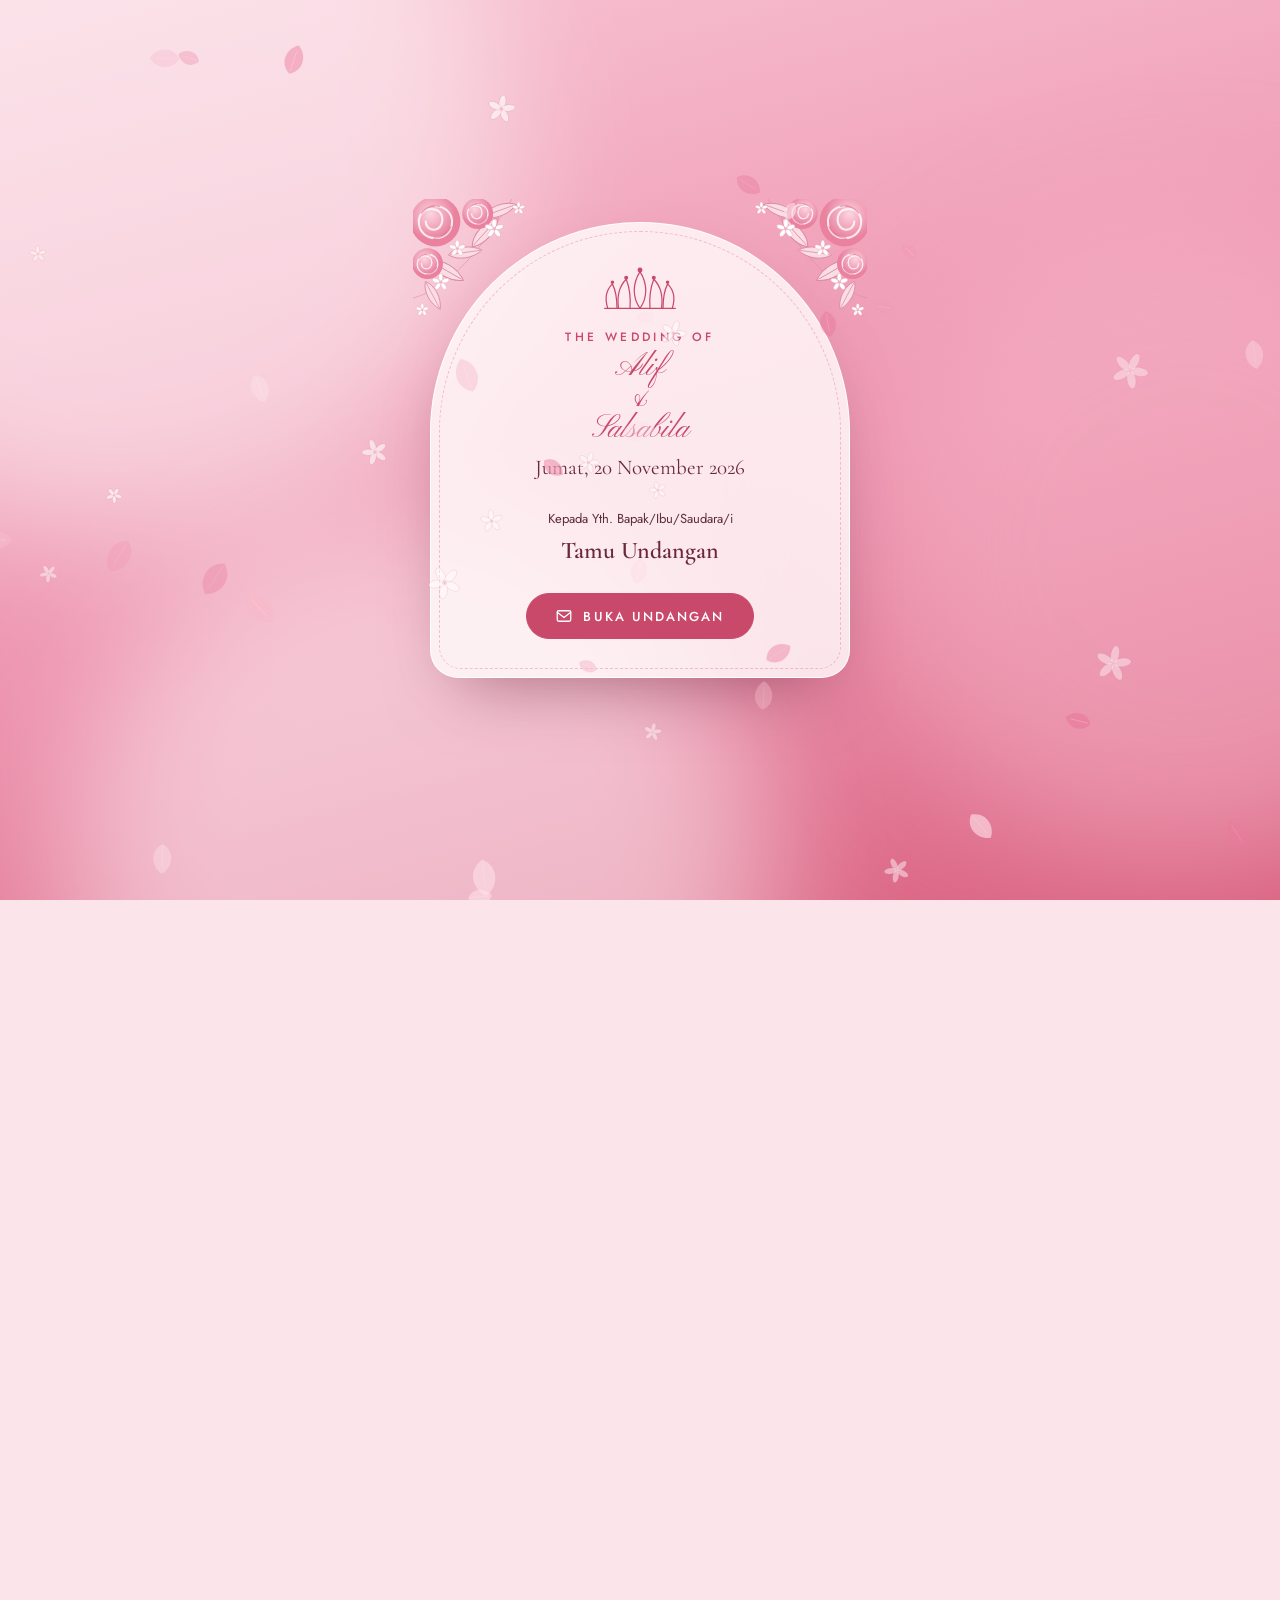
==== commit bc150a94: "Update index.html" ====
--- a/index.html
+++ b/index.html
@@ -464,29 +464,29 @@
 <script>
 /* ================= ISI UNDANGAN: ganti data di bawah ini ================= */
 const CONFIG = {
-  groomNick: "Nama Pria",
-  brideNick: "Nama Wanita",
-  groomFull: "Nama Lengkap Mempelai Pria",
-  brideFull: "Nama Lengkap Mempelai Wanita",
-  groomParents: "Putra dari Bapak ... & Ibu ...",
-  brideParents: "Putri dari Bapak ... & Ibu ...",
+  groomNick: "Alif",
+  brideNick: "Salsabila",
+  groomFull: "Muhammad Alif Pratama",
+  brideFull: "Salsabila Husna",
+  groomParents: "Putra dari Bapak Budi & Ibu Neli",
+  brideParents: "Putri dari Bapak Malik & Ibu Sukemi",
   dateISO: "2026-11-20T09:00:00+07:00",
   dateLong: "Jumat, 20 November 2026",
   akadTime: "Pukul 09.00 WIB",
   akadPlace: "Lokasi Akad",
-  akadAddress: "Alamat lengkap lokasi akad",
+  akadAddress: " SMK syadam",
   akadMap: "",
   resepsiTime: "Pukul 11.00 WIB sampai selesai",
   resepsiPlace: "Lokasi Resepsi",
-  resepsiAddress: "Alamat lengkap lokasi resepsi",
+  resepsiAddress: "SMK syadam",
   resepsiMap: "",
-  whatsapp: "",            // contoh: "6281234567890"
+  whatsapp: "",            // contoh: "6288226621362"
   story: [
     { title: "Awal Bertemu",           date: "Tanggal", text: "Tulis cerita pertemuan kalian di sini.", photo: "" },
     { title: "Satu Langkah Lebih Dekat", date: "Tanggal", text: "Tulis cerita lamaran atau tunangan di sini.", photo: "" },
     { title: "Menuju Hari Bahagia",    date: "20 November 2026", text: "Insyaallah kami akan mengikat janji suci untuk memulai kehidupan bersama.", photo: "" }
   ],
-  gifts: [ { bank: "Nama Bank", number: "0000000000", owner: "a.n. Nama Pemilik" } ],
+  gifts: [ { bank: "Dana", number: "0000000000", owner: "a.n. Salsabila" } ],
   photos: { cover: "", groom: "", bride: "", gallery: [] },   // isi dengan alamat foto
   videoSrc: "",            // alamat video latar hero (mp4)
   musicSrc: ""             // alamat lagu (mp3); kosong = musik instrumental bawaan
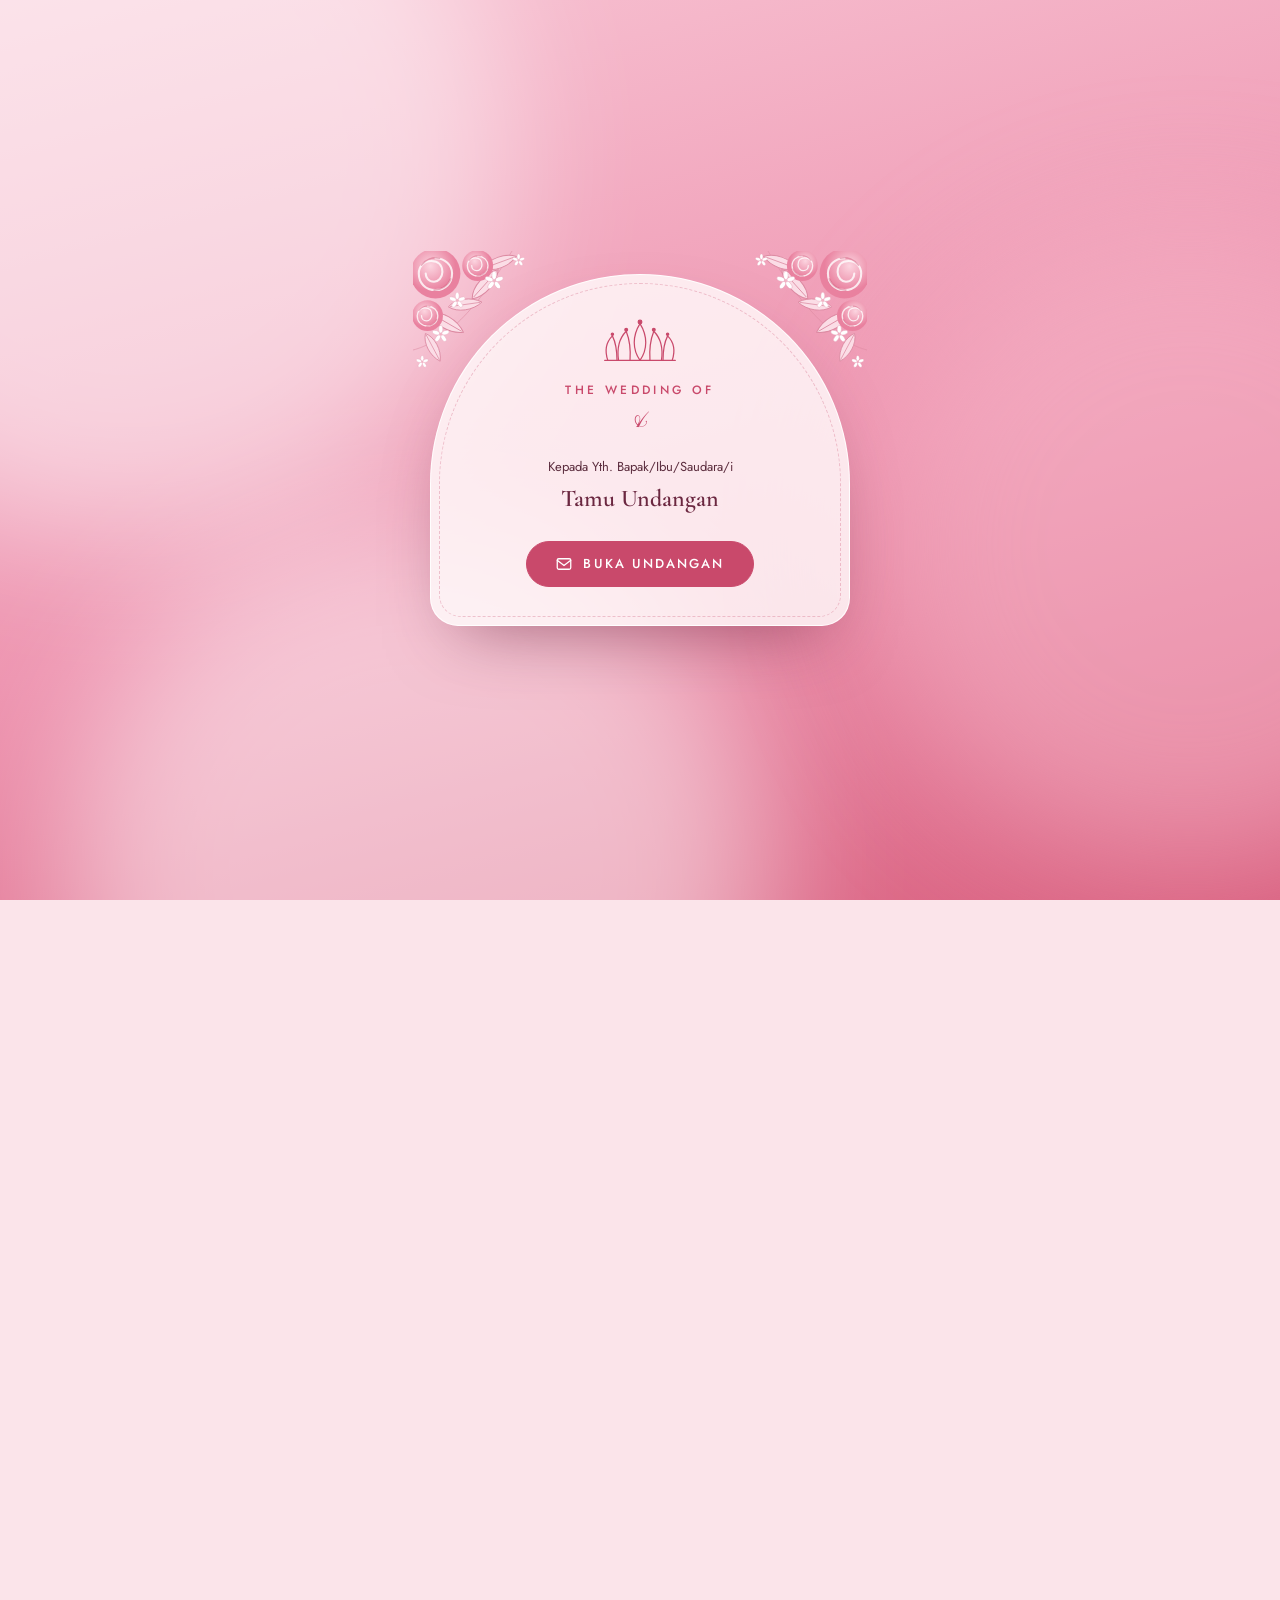
==== commit e4e12d25: "Rename index (2).html to index.html" ====
--- a/index.html
+++ b/index.html
@@ -160,22 +160,24 @@
 .rites b{font-family:var(--f-display);font-size:20px;color:var(--wine);display:block;line-height:1.2}
 .rites span{font-size:14px;font-weight:300;display:block;margin-top:2px}
 
-/* ---------- cerita ---------- */
-.story{display:grid;gap:34px;margin-top:30px}
-.story .fw{width:min(62%,210px);margin-bottom:14px}
-.story .frame{border-radius:22px;aspect-ratio:4/5}
-.story h3{font-family:var(--f-script);font-size:38px;color:var(--wine);font-weight:400}
-.story .dt{font-size:12px;letter-spacing:.2em;text-transform:uppercase;color:var(--rose);margin-top:2px}
-.story p{font-weight:300;font-size:15px;margin-top:8px;text-wrap:pretty}
-
-/* ---------- galeri ---------- */
-.gallery{columns:2;column-gap:10px;margin-top:24px}
-.gallery .frame{border-radius:18px;border-width:4px;margin:0 0 10px;break-inside:avoid;width:100%;cursor:zoom-in;transition:transform .4s,box-shadow .4s}
-.gallery .frame:hover{transform:scale(1.03) rotate(-.6deg)}
-.lb{position:fixed;inset:0;z-index:70;background:rgba(60,15,32,.88);display:flex;align-items:center;justify-content:center;padding:20px;opacity:0;pointer-events:none;transition:opacity .35s}
-.lb.on{opacity:1;pointer-events:auto}
-.lb img{max-width:100%;max-height:88vh;border-radius:14px;transform:scale(.9);transition:transform .45s cubic-bezier(.2,.7,.2,1)}
-.lb.on img{transform:none}
+
+
+/* ---------- rsvp ---------- */
+[hidden]{display:none!important}
+.rsvp{margin-top:24px;text-align:left;display:grid;gap:8px}
+.rsvp label,.rsvp legend{font-size:12px;letter-spacing:.16em;text-transform:uppercase;color:var(--rose);font-weight:500}
+.rsvp input[type=text],.rsvp select,.rsvp textarea{width:100%;font:300 16px/1.4 var(--f-body);color:var(--ink);background:rgba(255,255,255,.9);border:1px solid var(--line);border-radius:14px;padding:12px 14px;margin-bottom:8px}
+.rsvp textarea{resize:vertical}
+.rsvp input:focus-visible,.rsvp select:focus-visible,.rsvp textarea:focus-visible{outline:2px solid var(--rose);outline-offset:1px}
+.pills{border:0;padding:0;margin:0 0 8px;display:flex;flex-wrap:wrap;gap:8px}
+.pills legend{width:100%;padding:0;margin-bottom:6px}
+.pills label{position:relative;letter-spacing:0;text-transform:none;font-size:15px;font-weight:400;color:var(--ink)}
+.pills input{position:absolute;opacity:0;inset:0;margin:0;cursor:pointer}
+.pills span{display:block;padding:10px 18px;border-radius:999px;border:1px solid var(--rose);background:rgba(255,255,255,.9);transition:.2s}
+.pills input:checked+span{background:var(--rose);color:#fff}
+.pills input:focus-visible+span{outline:2px solid var(--wine);outline-offset:2px}
+.err{min-height:1.2em;color:#b3261e;font-size:14px}
+.rsvp .btn{justify-self:center;margin-top:6px}
 
 /* ---------- amplop ---------- */
 .gifts{display:grid;gap:12px;margin-top:24px}
@@ -409,23 +411,14 @@
     </div>
   </section>
 
-  <!-- CERITA -->
-  <section id="cerita">
-    <div class="panel">
-      <div class="flora bl"><svg viewBox="0 0 200 200"><use href="#corner"/></svg></div>
-      <div class="flora br"><svg viewBox="0 0 200 200"><use href="#corner"/></svg></div>
-      <p class="eyebrow" data-anim="up">Perjalanan Kami</p>
-      <h2 class="title" data-anim="up" style="--d:.1s">Cerita Kami</h2>
-      <div class="story" id="story"></div>
-    </div>
-  </section>
-
-  <!-- GALERI -->
+  <!-- GALERI (halaman terpisah) -->
   <section id="galeri">
-    <div class="panel kawung">
-      <p class="eyebrow" data-anim="up">Momen Kami</p>
-      <h2 class="title" data-anim="up" style="--d:.1s">Galeri</h2>
-      <div class="gallery" id="gallery"></div>
+    <div class="panel kawung" data-anim="up">
+      <svg class="siger sm" viewBox="0 0 48 48" aria-hidden="true"><use href="#melati"/></svg>
+      <p class="eyebrow">Momen Kami</p>
+      <h2 class="title">Galeri Foto</h2>
+      <p class="lead">Kumpulan foto kebersamaan kami.</p>
+      <a class="btn" href="gallery.html">Lihat Galeri</a>
     </div>
   </section>
 
@@ -441,6 +434,37 @@
     </div>
   </section>
 
+  <!-- RSVP -->
+  <section id="rsvp">
+    <div class="panel">
+      <div class="flora tl"><svg viewBox="0 0 200 200"><use href="#corner"/></svg></div>
+      <div class="flora tr"><svg viewBox="0 0 200 200"><use href="#corner"/></svg></div>
+      <p class="eyebrow" data-anim="up">RSVP</p>
+      <h2 class="title" data-anim="up" style="--d:.1s">Konfirmasi Kehadiran</h2>
+      <p class="lead" data-anim="up" style="--d:.15s">Mohon konfirmasi kehadiran Anda. Setelah menekan tombol, WhatsApp akan terbuka dengan pesan yang sudah terisi.</p>
+      <form class="rsvp" id="rsvpForm" novalidate data-anim="up" style="--d:.2s">
+        <label for="rName">Nama</label>
+        <input id="rName" name="name" type="text" autocomplete="name" placeholder="Nama lengkap Anda" maxlength="80">
+        <fieldset class="pills">
+          <legend>Kehadiran</legend>
+          <label><input type="radio" name="att" value="Hadir"><span>Hadir</span></label>
+          <label><input type="radio" name="att" value="Tidak hadir"><span>Tidak hadir</span></label>
+          <label><input type="radio" name="att" value="Masih ragu"><span>Masih ragu</span></label>
+        </fieldset>
+        <div id="rMore" hidden>
+          <label for="rCount">Jumlah yang hadir</label>
+          <select id="rCount" name="count"><option>1</option><option>2</option><option>3</option><option>4</option><option>5</option></select>
+          <label for="rEvent">Acara yang dihadiri</label>
+          <select id="rEvent" name="event"><option>Akad dan Resepsi</option><option>Akad saja</option><option>Resepsi saja</option></select>
+        </div>
+        <label for="rMsg">Ucapan dan doa</label>
+        <textarea id="rMsg" name="msg" rows="4" placeholder="Tulis ucapan untuk kedua mempelai" maxlength="400"></textarea>
+        <p class="err" id="rErr" role="alert"></p>
+        <button class="btn" type="submit"><svg viewBox="0 0 24 24"><use href="#mail"/></svg>Kirim via WhatsApp</button>
+      </form>
+    </div>
+  </section>
+
   <!-- PENUTUP -->
   <section id="closing">
     <div class="panel kawung" data-anim="up">
@@ -450,7 +474,6 @@
       <p class="sunda">Hatur nuhun</p>
       <p class="lead">Atas kehadiran dan doa restu Bapak/Ibu/Saudara/i, kami ucapkan terima kasih. Rampes.</p>
       <h2 class="script"><span data-bind="groomNick"></span> &amp; <span data-bind="brideNick"></span></h2>
-      <a class="btn" id="rsvpBtn" href="#" target="_blank" rel="noopener">Konfirmasi Kehadiran</a>
     </div>
   </section>
 
@@ -458,41 +481,10 @@
 </main>
 
 <button id="music" type="button" aria-label="Putar atau jeda musik"><svg viewBox="0 0 24 24"><use href="#note"/></svg><i class="x"></i></button>
-<div class="lb" id="lb"><img alt=""></div>
 <div class="toast" id="toast" role="status"></div>
 
+<script src="config.js"></script>
 <script>
-/* ================= ISI UNDANGAN: ganti data di bawah ini ================= */
-const CONFIG = {
-  groomNick: "Alif",
-  brideNick: "Salsabila",
-  groomFull: "Muhammad Alif Pratama",
-  brideFull: "Salsabila Husna",
-  groomParents: "Putra dari Bapak Budi & Ibu Neli",
-  brideParents: "Putri dari Bapak Malik & Ibu Sukemi",
-  dateISO: "2026-11-20T09:00:00+07:00",
-  dateLong: "Jumat, 20 November 2026",
-  akadTime: "Pukul 09.00 WIB",
-  akadPlace: "Lokasi Akad",
-  akadAddress: " SMK syadam",
-  akadMap: "",
-  resepsiTime: "Pukul 11.00 WIB sampai selesai",
-  resepsiPlace: "Lokasi Resepsi",
-  resepsiAddress: "SMK syadam",
-  resepsiMap: "",
-  whatsapp: "",            // contoh: "6288226621362"
-  story: [
-    { title: "Awal Bertemu",           date: "Tanggal", text: "Tulis cerita pertemuan kalian di sini.", photo: "" },
-    { title: "Satu Langkah Lebih Dekat", date: "Tanggal", text: "Tulis cerita lamaran atau tunangan di sini.", photo: "" },
-    { title: "Menuju Hari Bahagia",    date: "20 November 2026", text: "Insyaallah kami akan mengikat janji suci untuk memulai kehidupan bersama.", photo: "" }
-  ],
-  gifts: [ { bank: "Dana", number: "0000000000", owner: "a.n. Salsabila" } ],
-  photos: { cover: "", groom: "", bride: "", gallery: [] },   // isi dengan alamat foto
-  videoSrc: "",            // alamat video latar hero (mp4)
-  musicSrc: ""             // alamat lagu (mp3); kosong = musik instrumental bawaan
-};
-/* ========================================================================= */
-
 const $ = (s, r=document) => r.querySelector(s);
 const $$ = (s, r=document) => [...r.querySelectorAll(s)];
 const root = document.documentElement;
@@ -512,10 +504,26 @@
 // tautan
 const link = (id, url) => { const a = $(id); if(url){ a.href = url; } else { a.style.opacity = .45; a.addEventListener("click", e => e.preventDefault()); } };
 link("#mapAkad", CONFIG.akadMap); link("#mapResepsi", CONFIG.resepsiMap);
-if(CONFIG.whatsapp){
-  const msg = encodeURIComponent("Assalamualaikum, saya " + $("#guestName").textContent + ". Insyaallah saya hadir di pernikahan " + CONFIG.groomNick + " & " + CONFIG.brideNick + ".");
-  $("#rsvpBtn").href = "https://wa.me/" + CONFIG.whatsapp + "?text=" + msg;
-} else { $("#rsvpBtn").hidden = true; }
+// RSVP via WhatsApp
+const form = $("#rsvpForm"), rErr = $("#rErr");
+const gn = $("#guestName").textContent; if(gn !== "Tamu Undangan") $("#rName").value = gn;
+form.addEventListener("change", () => { $("#rMore").hidden = form.elements.att.value !== "Hadir"; rErr.textContent = ""; });
+form.addEventListener("submit", e => {
+  e.preventDefault();
+  const name = $("#rName").value.trim(), att = form.elements.att.value;
+  if(!name){ rErr.textContent = "Nama wajib diisi."; $("#rName").focus(); return; }
+  if(!att){ rErr.textContent = "Pilih status kehadiran."; return; }
+  let num = String(CONFIG.whatsapp || "").replace(/\D/g, "");
+  if(num.startsWith("0")) num = "62" + num.slice(1);
+  if(!num){ rErr.textContent = "Nomor WhatsApp tujuan belum diisi di CONFIG."; return; }
+  const L = ["Assalamualaikum, Sampurasun.", "", "Konfirmasi kehadiran pernikahan " + CONFIG.groomNick + " & " + CONFIG.brideNick + " (" + CONFIG.dateLong + ")", "", "Nama: " + name, "Kehadiran: " + att];
+  if(att === "Hadir"){ L.push("Jumlah: " + form.elements.count.value + " orang", "Acara: " + form.elements.event.value); }
+  const m = $("#rMsg").value.trim(); if(m) L.push("", "Ucapan: " + m);
+  const a = document.createElement("a");
+  a.href = "https://wa.me/" + num + "?text=" + encodeURIComponent(L.join("\n")); a.target = "_blank"; a.rel = "noopener";
+  document.body.appendChild(a); a.click(); a.remove();
+  rErr.textContent = ""; say("Membuka WhatsApp...");
+});
 
 // foto
 const esc = s => String(s).replace(/[&<>"]/g, c => ({ "&":"&amp;", "<":"&lt;", ">":"&gt;", '"':"&quot;" }[c]));
@@ -523,29 +531,6 @@
 function fillFrame(el, src, label){ el.innerHTML = src ? '<img alt="' + esc(label) + '" loading="lazy" src="' + esc(src) + '">' : phHTML(label); }
 $$("[data-photo]").forEach(el => fillFrame(el, CONFIG.photos[el.dataset.photo], el.dataset.label));
 if(CONFIG.photos.cover) $("#heroKb").style.backgroundImage = 'url("' + CONFIG.photos.cover + '")';
-
-// cerita (kiri-kanan bergantian)
-CONFIG.story.forEach((s, i) => {
-  const d = document.createElement("div");
-  d.innerHTML = '<div class="fw" data-anim="photo"><div class="frame"></div></div><h3 data-anim="up" style="--d:.15s"></h3><p class="dt" data-anim="up" style="--d:.2s"></p><p data-anim="up" style="--d:.25s"></p>';
-  fillFrame($(".frame", d), s.photo, "Foto " + (i + 1));
-  $("h3", d).textContent = s.title; $(".dt", d).textContent = s.date; $("p:last-child", d).textContent = s.text;
-  $("#story").appendChild(d);
-});
-
-// galeri + lightbox
-const ratios = ["3/4","1/1","4/5","1/1","3/4","4/3"];
-const gItems = CONFIG.photos.gallery.length ? CONFIG.photos.gallery : ratios.map(() => "");
-const lb = $("#lb");
-gItems.forEach((src, i) => {
-  const d = document.createElement("div");
-  d.className = "frame"; d.style.aspectRatio = ratios[i % ratios.length];
-  d.setAttribute("data-anim", i % 2 ? "right" : "left"); d.style.setProperty("--d", (i % 2) * .15 + "s");
-  fillFrame(d, src, "Foto " + (i + 1));
-  if(src) d.addEventListener("click", () => { $("img", lb).src = src; lb.classList.add("on"); });
-  $("#gallery").appendChild(d);
-});
-lb.addEventListener("click", () => lb.classList.remove("on"));
 
 // amplop digital
 const toast = $("#toast");
@@ -662,45 +647,7 @@
   setTimeout(() => { $("#gate").hidden = true; }, 1500);
 });
 
-/* ---------- kelopak jatuh ---------- */
-(function petals(){
-  const cv = $("#petals"), cx = cv.getContext("2d");
-  let W, H, dpr, items = [];
-  const N = reduce ? 14 : (innerWidth < 600 ? 24 : 42);
-  function size(){ dpr = Math.min(devicePixelRatio || 1, 2); W = innerWidth; H = innerHeight; cv.width = W * dpr; cv.height = H * dpr; cx.setTransform(dpr,0,0,dpr,0,0); }
-  function make(initial){
-    const jasmine = Math.random() < .3;
-    return { x: Math.random() * W, y: initial ? Math.random() * H : -30, s: (jasmine ? 7 : 9) + Math.random() * 10, vy: .4 + Math.random() * .9, vx: -.2 + Math.random() * .5,
-      r: Math.random() * 6.28, vr: (Math.random() - .5) * .025, ph: Math.random() * 6.28, sw: .4 + Math.random() * .9, jasmine,
-      col: ["#f6b9ca","#f19ab5","#fde0e8","#e97c9d"][Math.floor(Math.random() * 4)], a: .35 + Math.random() * .35 };
-  }
-  function draw(p){
-    cx.save(); cx.translate(p.x, p.y); cx.rotate(p.r); cx.globalAlpha = p.a;
-    if(p.jasmine){
-      cx.fillStyle = "#fff"; cx.strokeStyle = "rgba(201,73,107,.35)"; cx.lineWidth = .7;
-      for(let i = 0; i < 5; i++){ cx.rotate(1.2566); cx.beginPath(); cx.ellipse(0, -p.s * .55, p.s * .26, p.s * .55, 0, 0, 6.2832); cx.fill(); cx.stroke(); }
-      cx.fillStyle = "#f3b3c5"; cx.beginPath(); cx.arc(0, 0, p.s * .16, 0, 6.2832); cx.fill();
-    } else {
-      cx.fillStyle = p.col; cx.beginPath(); cx.moveTo(0, -p.s);
-      cx.bezierCurveTo(p.s * .9, -p.s * .5, p.s * .7, p.s * .6, 0, p.s); cx.bezierCurveTo(-p.s * .7, p.s * .6, -p.s * .9, -p.s * .5, 0, -p.s); cx.fill();
-      cx.globalAlpha = p.a * .35; cx.strokeStyle = "#fff"; cx.lineWidth = .8; cx.beginPath(); cx.moveTo(0, -p.s * .8); cx.lineTo(0, p.s * .6); cx.stroke();
-    }
-    cx.restore();
-  }
-  function frame(){
-    cx.clearRect(0, 0, W, H);
-    for(const p of items){
-      p.ph += .012 * p.sw; p.x += p.vx + Math.sin(p.ph) * .6; p.y += p.vy; p.r += p.vr;
-      if(p.y > H + 30 || p.x < -40 || p.x > W + 40) Object.assign(p, make(false), { x: Math.random() * W });
-      draw(p);
-    }
-    if(!reduce) requestAnimationFrame(frame);
-  }
-  size(); items = Array.from({ length: N }, () => make(true));
-  addEventListener("resize", size);
-  reduce ? frame() : requestAnimationFrame(frame);
-})();
 </script>
-
+<script src="petals.js"></script>
 </body>
 </html>
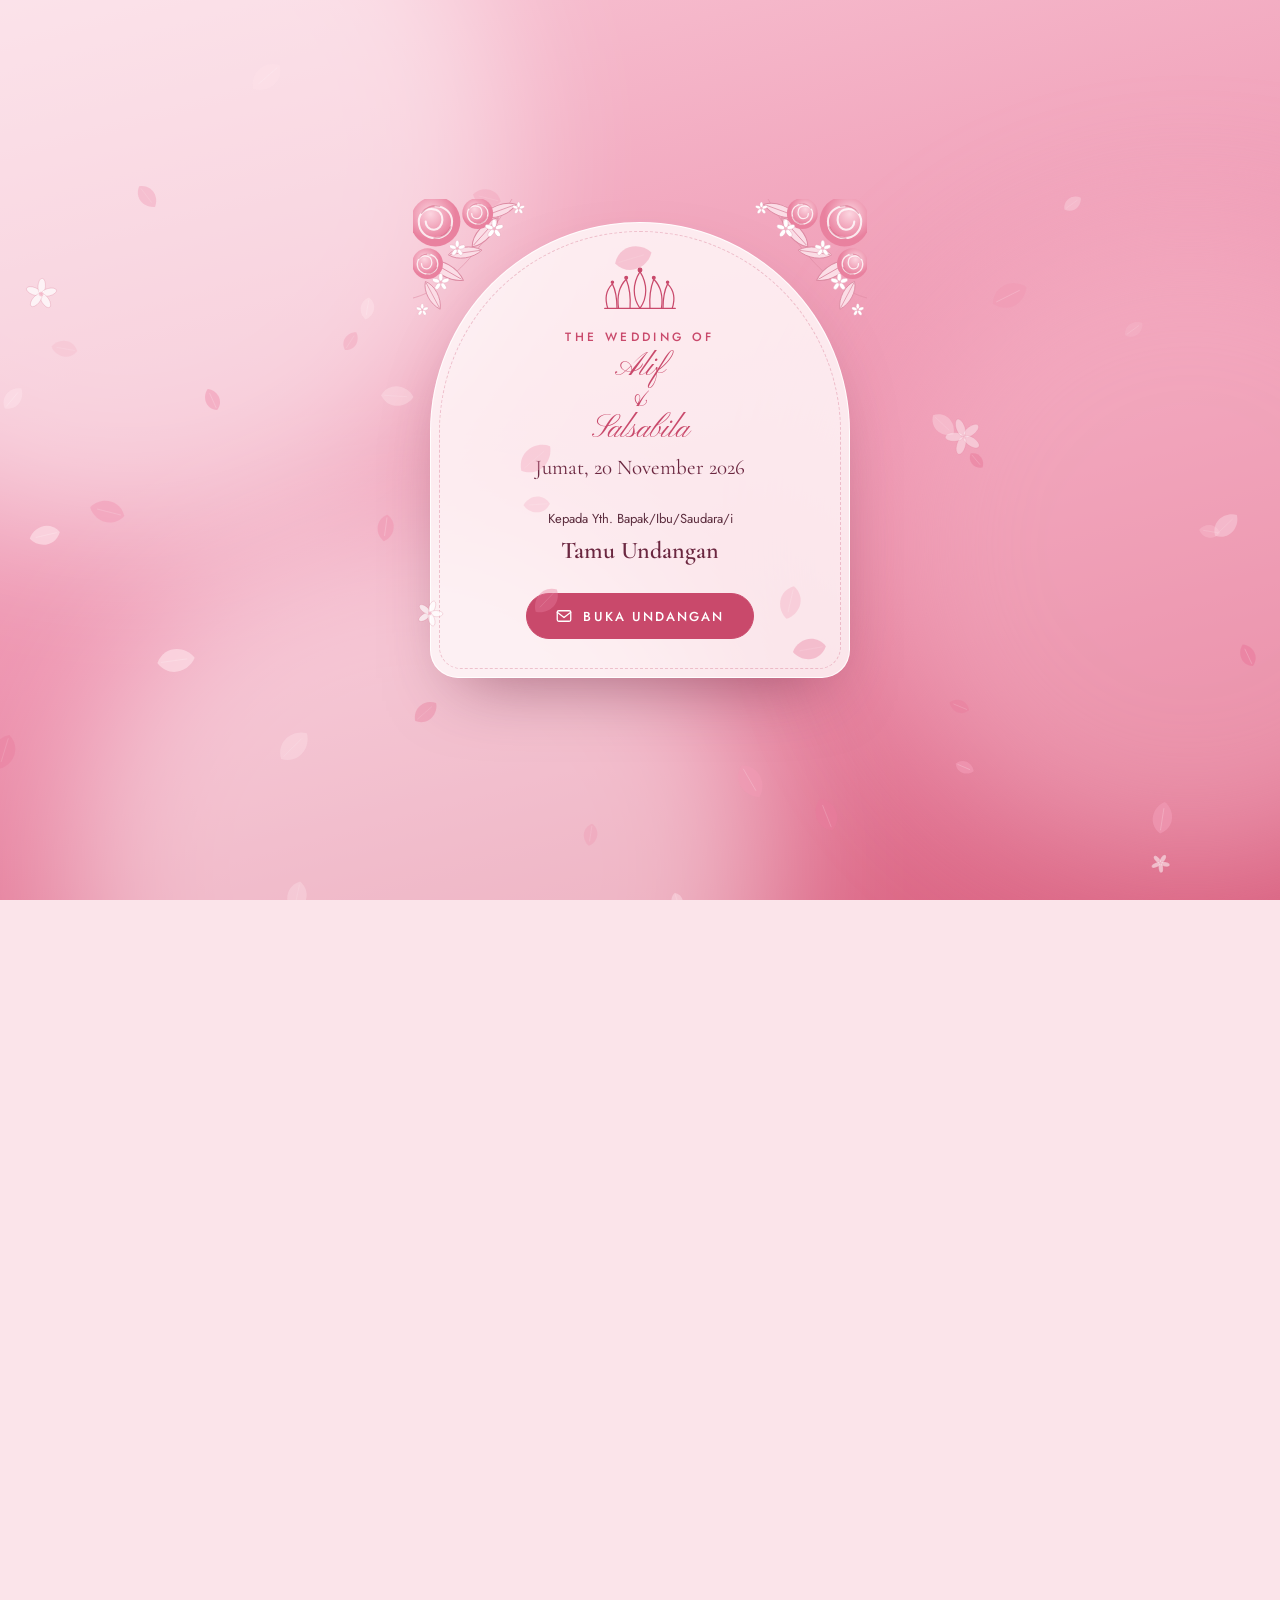
==== commit 53da387f: "Rename index (3).html to index.html" ====
--- a/index.html
+++ b/index.html
@@ -162,6 +162,14 @@
 
 
 
+.duo{display:grid;grid-template-columns:1fr 1fr;gap:12px;margin-top:24px}
+.duo .fw{width:100%;margin:0}
+.duo .frame{border-radius:18px;border-width:4px;cursor:zoom-in}
+.lb{position:fixed;inset:0;z-index:70;background:rgba(60,15,32,.9);display:flex;align-items:center;justify-content:center;padding:20px;opacity:0;pointer-events:none;transition:opacity .35s}
+.lb.on{opacity:1;pointer-events:auto}
+.lb img{max-width:100%;max-height:88vh;border-radius:14px;transform:scale(.9);transition:transform .45s cubic-bezier(.2,.7,.2,1)}
+.lb.on img{transform:none}
+.lb button{position:absolute;top:calc(16px + env(safe-area-inset-top,0px));right:16px;width:44px;height:44px;border-radius:50%;border:1px solid #fff;background:transparent;color:#fff;font-size:24px;line-height:1;cursor:pointer}
 /* ---------- rsvp ---------- */
 [hidden]{display:none!important}
 .rsvp{margin-top:24px;text-align:left;display:grid;gap:8px}
@@ -411,14 +419,15 @@
     </div>
   </section>
 
-  <!-- GALERI (halaman terpisah) -->
+  <!-- GALERI -->
   <section id="galeri">
-    <div class="panel kawung" data-anim="up">
-      <svg class="siger sm" viewBox="0 0 48 48" aria-hidden="true"><use href="#melati"/></svg>
-      <p class="eyebrow">Momen Kami</p>
-      <h2 class="title">Galeri Foto</h2>
-      <p class="lead">Kumpulan foto kebersamaan kami.</p>
-      <a class="btn" href="gallery.html">Lihat Galeri</a>
+    <div class="panel kawung">
+      <p class="eyebrow" data-anim="up">Momen Kami</p>
+      <h2 class="title" data-anim="up" style="--d:.1s">Galeri</h2>
+      <div class="duo">
+        <div class="fw" data-anim="left"><div class="frame" data-photo="couple1" data-label="Foto pengantin" data-zoom></div></div>
+        <div class="fw" data-anim="right" style="--d:.15s"><div class="frame" data-photo="couple2" data-label="Foto pengantin" data-zoom></div></div>
+      </div>
     </div>
   </section>
 
@@ -481,10 +490,45 @@
 </main>
 
 <button id="music" type="button" aria-label="Putar atau jeda musik"><svg viewBox="0 0 24 24"><use href="#note"/></svg><i class="x"></i></button>
+<div class="lb" id="lb" role="dialog" aria-label="Foto"><img alt=""><button type="button" aria-label="Tutup">&times;</button></div>
 <div class="toast" id="toast" role="status"></div>
 
-<script src="config.js"></script>
 <script>
+const PHOTOS = {
+  cover: "",
+  groom: "[data-uri]",
+  bride: "[data-uri]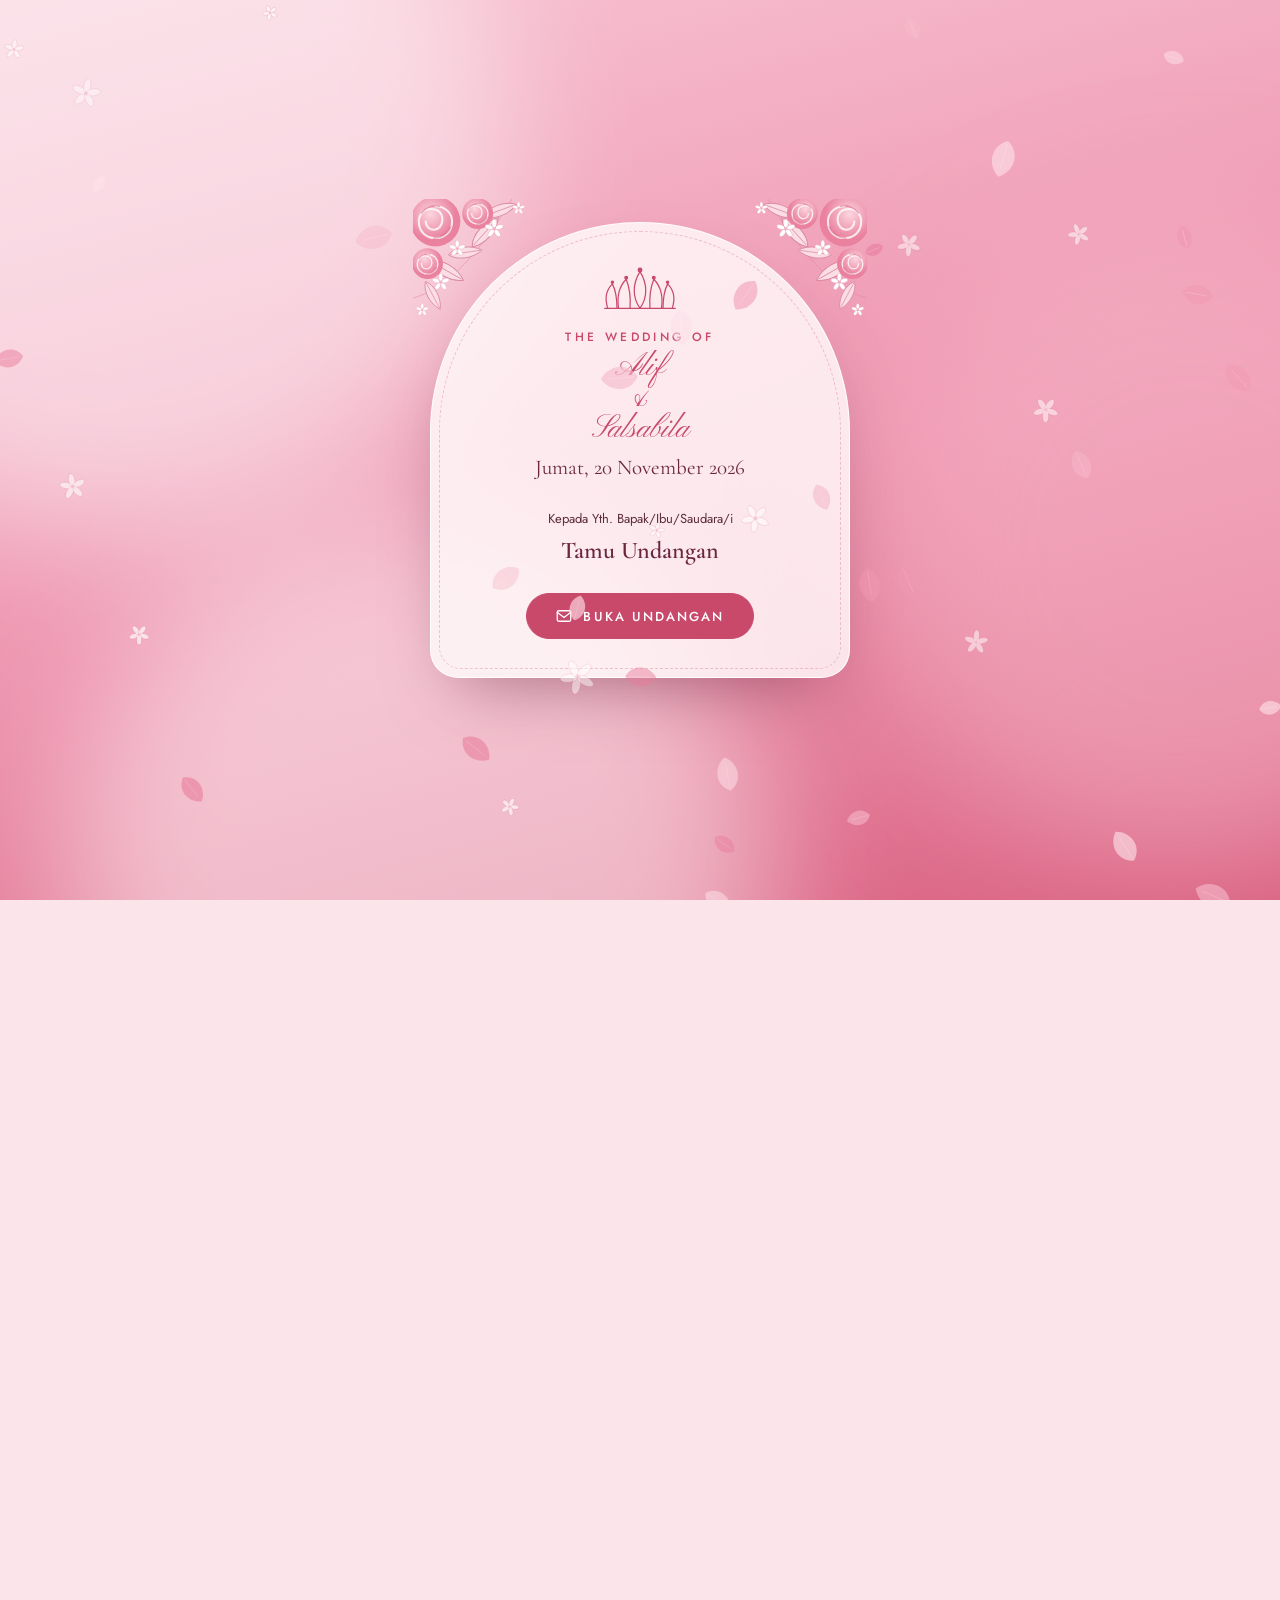
==== commit d44bd75d: "Update index.html" ====
--- a/index.html
+++ b/index.html
@@ -520,11 +520,11 @@
   resepsiPlace: "SMK Syadam",
   resepsiAddress: "",
   resepsiMap: "https://www.google.com/maps/search/?api=1&query=SMK+Syadam",
-  whatsapp: "",            // nomor WA tujuan konfirmasi, contoh: "6281234567890"
-  gifts: [],               // contoh: [{ bank: "BRI", number: "1234567890", owner: "a.n. Nama" }]
+  whatsapp: "6288226621362",            // nomor WA tujuan konfirmasi, contoh: "6281234567890"
+  gifts: [{bank:"Dana", number:628820033987,owner:"a.n. Salsabila"}],               // contoh: [{ bank: "BRI", number: "1234567890", owner: "a.n. Nama" }]
   photos: PHOTOS,
   pos: { cover: "50% 18%", groom: "50% 12%", bride: "50% 0%", couple1: "50% 10%", couple2: "50% 10%" },
-  videoSrc: "",            // alamat video latar hero (mp4)
+  videoSrc: "video.mp4",            // alamat video latar hero (mp4)
   musicSrc: ""             // alamat lagu (mp3); kosong = musik instrumental bawaan
 };
 /* ========================================================================= */
